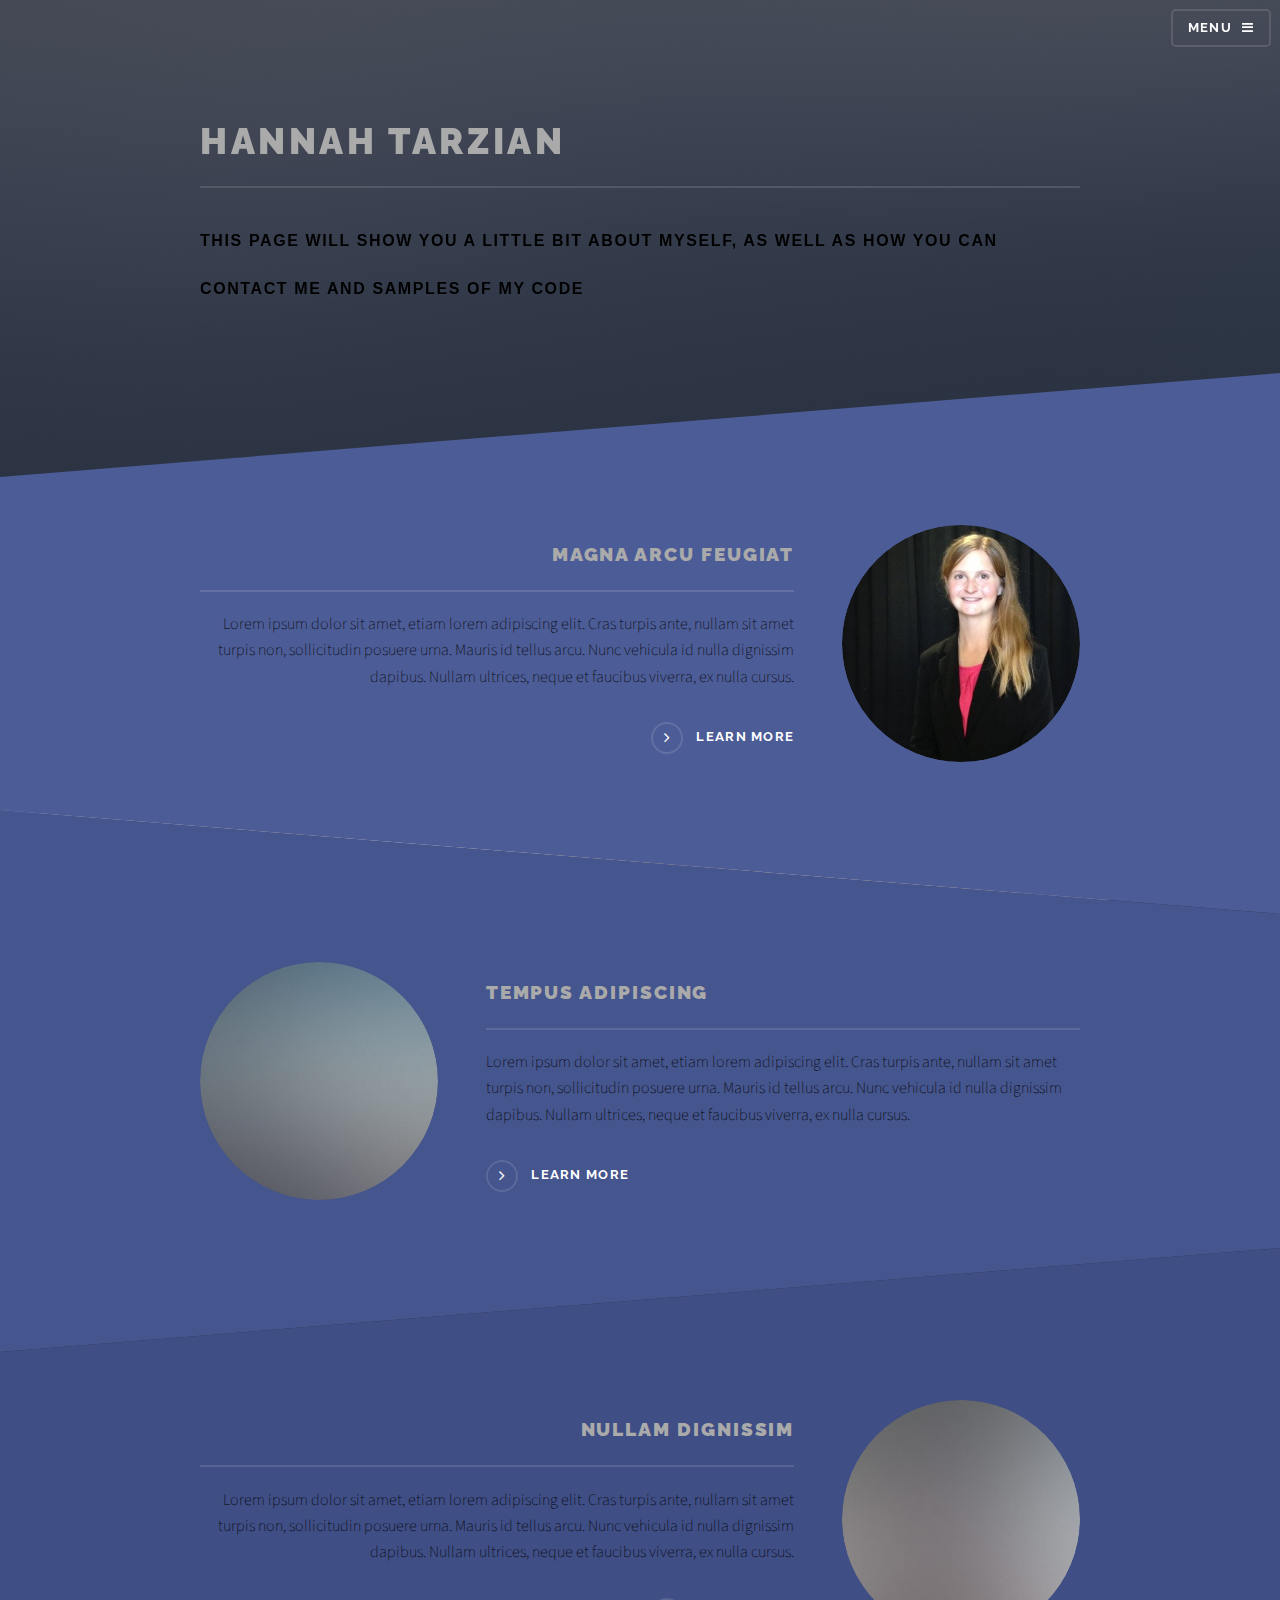
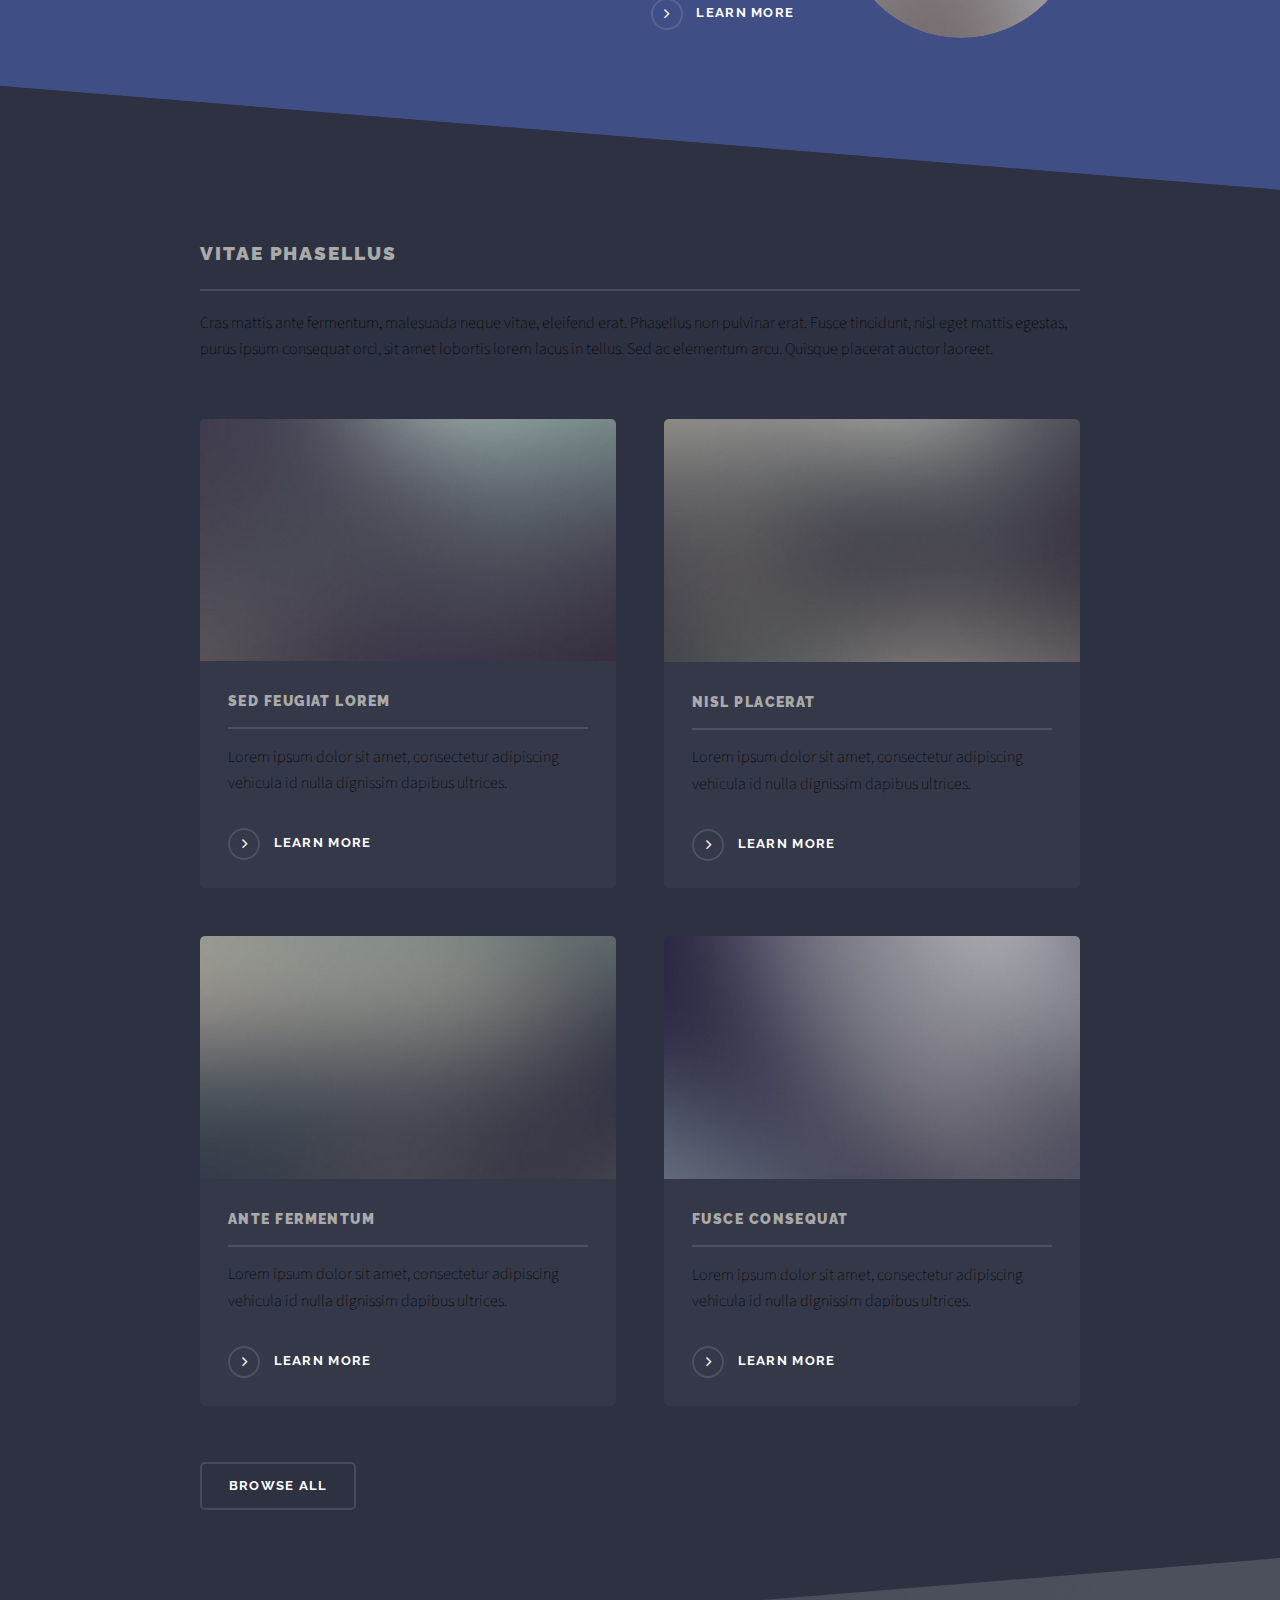
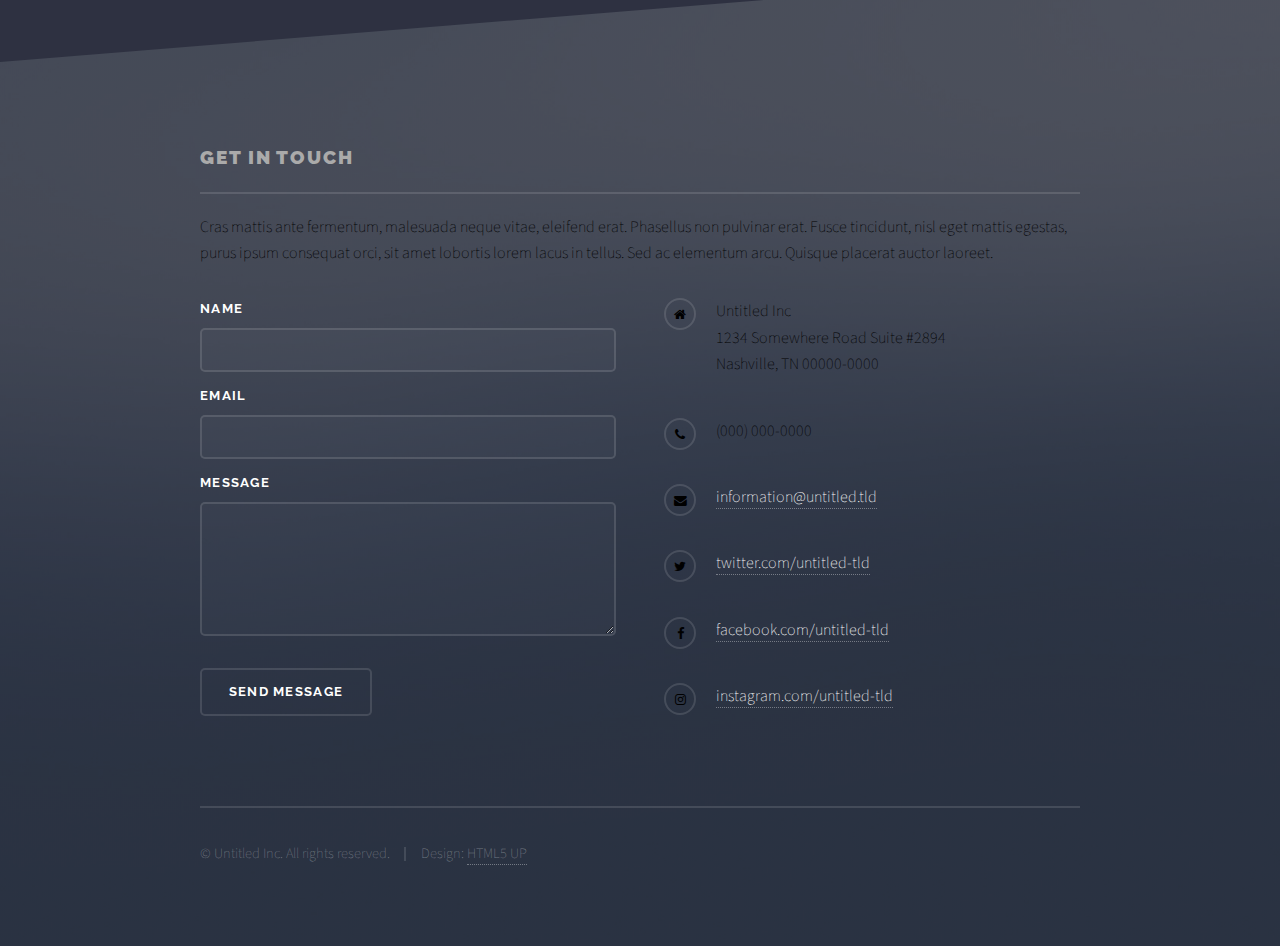
==== NEWLOOKATME/index.html @ 1cdf2405 "organized" ====
<!DOCTYPE HTML>
<!--
CS 1520 - Project 1
Hannah Tarzian
-->

<html>
	<head>
		<title>Hello and Welcome!</title>
		<meta charset="utf-8" />
		<meta name="viewport" content="width=device-width, initial-scale=1" />
		<!--[if lte IE 8]><script src="assets/js/ie/html5shiv.js"></script><![endif]-->
		<link rel="stylesheet" href="assets/css/main.css" />
		<!--[if lte IE 9]><link rel="stylesheet" href="assets/css/ie9.css" /><![endif]-->
		<!--[if lte IE 8]><link rel="stylesheet" href="assets/css/ie8.css" /><![endif]-->
	</head>
	<body>

		<!-- Page Wrapper -->
			<div id="page-wrapper">

				<!-- Header -->
					<header id="header" class="alt">
						<h1><a href="index.html">Hannah Tarzian</a></h1>
						<nav>
							<a href="#menu">Menu</a>
						</nav>
					</header>

				<!-- Menu -->
					<nav id="menu">
						<div class="inner">
							<h2>Menu</h2>
							<ul class="links">
								<li><a href="index.html">Home</a></li>
								<li><a href="generic.html">About Me</a></li>
								<li><a href="elements.html">Connect With Me</a></li>
								<li><a href="cats.html">My Cats!!!</a></li>
							</ul>
							<a href="#" class="close">Close</a>
						</div>
					</nav>

				<!-- Banner -->
					<section id="banner">
						<div class="inner">
							<h2>Hannah Tarzian</h2>
							<p>This page will show you a little bit about myself, as well as how you can contact me and samples of my code</a></p>
						</div>
					</section>

				<!-- Wrapper -->
					<section id="wrapper">

						<!-- One -->
							<section id="one" class="wrapper spotlight style1">
								<div class="inner">
									<a href="#" class="image"><img src="images/me.jpg" alt="" /></a>
									<div class="content">
										<h2 class="major">Magna arcu feugiat</h2>
										<p>Lorem ipsum dolor sit amet, etiam lorem adipiscing elit. Cras turpis ante, nullam sit amet turpis non, sollicitudin posuere urna. Mauris id tellus arcu. Nunc vehicula id nulla dignissim dapibus. Nullam ultrices, neque et faucibus viverra, ex nulla cursus.</p>
										<a href="#" class="special">Learn more</a>
									</div>
								</div>
							</section>

						<!-- Two -->
							<section id="two" class="wrapper alt spotlight style2">
								<div class="inner">
									<a href="#" class="image"><img src="images/pic02.jpg" alt="" /></a>
									<div class="content">
										<h2 class="major">Tempus adipiscing</h2>
										<p>Lorem ipsum dolor sit amet, etiam lorem adipiscing elit. Cras turpis ante, nullam sit amet turpis non, sollicitudin posuere urna. Mauris id tellus arcu. Nunc vehicula id nulla dignissim dapibus. Nullam ultrices, neque et faucibus viverra, ex nulla cursus.</p>
										<a href="#" class="special">Learn more</a>
									</div>
								</div>
							</section>

						<!-- Three -->
							<section id="three" class="wrapper spotlight style3">
								<div class="inner">
									<a href="#" class="image"><img src="images/pic03.jpg" alt="" /></a>
									<div class="content">
										<h2 class="major">Nullam dignissim</h2>
										<p>Lorem ipsum dolor sit amet, etiam lorem adipiscing elit. Cras turpis ante, nullam sit amet turpis non, sollicitudin posuere urna. Mauris id tellus arcu. Nunc vehicula id nulla dignissim dapibus. Nullam ultrices, neque et faucibus viverra, ex nulla cursus.</p>
										<a href="#" class="special">Learn more</a>
									</div>
								</div>
							</section>

						<!-- Four -->
							<section id="four" class="wrapper alt style1">
								<div class="inner">
									<h2 class="major">Vitae phasellus</h2>
									<p>Cras mattis ante fermentum, malesuada neque vitae, eleifend erat. Phasellus non pulvinar erat. Fusce tincidunt, nisl eget mattis egestas, purus ipsum consequat orci, sit amet lobortis lorem lacus in tellus. Sed ac elementum arcu. Quisque placerat auctor laoreet.</p>
									<section class="features">
										<article>
											<a href="#" class="image"><img src="images/pic04.jpg" alt="" /></a>
											<h3 class="major">Sed feugiat lorem</h3>
											<p>Lorem ipsum dolor sit amet, consectetur adipiscing vehicula id nulla dignissim dapibus ultrices.</p>
											<a href="#" class="special">Learn more</a>
										</article>
										<article>
											<a href="#" class="image"><img src="images/pic05.jpg" alt="" /></a>
											<h3 class="major">Nisl placerat</h3>
											<p>Lorem ipsum dolor sit amet, consectetur adipiscing vehicula id nulla dignissim dapibus ultrices.</p>
											<a href="#" class="special">Learn more</a>
										</article>
										<article>
											<a href="#" class="image"><img src="images/pic06.jpg" alt="" /></a>
											<h3 class="major">Ante fermentum</h3>
											<p>Lorem ipsum dolor sit amet, consectetur adipiscing vehicula id nulla dignissim dapibus ultrices.</p>
											<a href="#" class="special">Learn more</a>
										</article>
										<article>
											<a href="#" class="image"><img src="images/pic07.jpg" alt="" /></a>
											<h3 class="major">Fusce consequat</h3>
											<p>Lorem ipsum dolor sit amet, consectetur adipiscing vehicula id nulla dignissim dapibus ultrices.</p>
											<a href="#" class="special">Learn more</a>
										</article>
									</section>
									<ul class="actions">
										<li><a href="#" class="button">Browse All</a></li>
									</ul>
								</div>
							</section>

					</section>

				<!-- Footer -->
					<section id="footer">
						<div class="inner">
							<h2 class="major">Get in touch</h2>
							<p>Cras mattis ante fermentum, malesuada neque vitae, eleifend erat. Phasellus non pulvinar erat. Fusce tincidunt, nisl eget mattis egestas, purus ipsum consequat orci, sit amet lobortis lorem lacus in tellus. Sed ac elementum arcu. Quisque placerat auctor laoreet.</p>
							<form method="post" action="#">
								<div class="field">
									<label for="name">Name</label>
									<input type="text" name="name" id="name" />
								</div>
								<div class="field">
									<label for="email">Email</label>
									<input type="email" name="email" id="email" />
								</div>
								<div class="field">
									<label for="message">Message</label>
									<textarea name="message" id="message" rows="4"></textarea>
								</div>
								<ul class="actions">
									<li><input type="submit" value="Send Message" /></li>
								</ul>
							</form>
							<ul class="contact">
								<li class="fa-home">
									Untitled Inc<br />
									1234 Somewhere Road Suite #2894<br />
									Nashville, TN 00000-0000
								</li>
								<li class="fa-phone">(000) 000-0000</li>
								<li class="fa-envelope"><a href="#">information@untitled.tld</a></li>
								<li class="fa-twitter"><a href="#">twitter.com/untitled-tld</a></li>
								<li class="fa-facebook"><a href="#">facebook.com/untitled-tld</a></li>
								<li class="fa-instagram"><a href="#">instagram.com/untitled-tld</a></li>
							</ul>
							<ul class="copyright">
								<li>&copy; Untitled Inc. All rights reserved.</li><li>Design: <a href="http://html5up.net">HTML5 UP</a></li>
							</ul>
						</div>
					</section>

			</div>

		<!-- Scripts -->
			<script src="assets/js/skel.min.js"></script>
			<script src="assets/js/jquery.min.js"></script>
			<script src="assets/js/jquery.scrollex.min.js"></script>
			<script src="assets/js/util.js"></script>
			<!--[if lte IE 8]><script src="assets/js/ie/respond.min.js"></script><![endif]-->
			<script src="assets/js/main.js"></script>

	</body>
</html>
---- NEWLOOKATME/assets/css/main.css ----
@import url(font-awesome.min.css);
@import url("https://fonts.googleapis.com/css?family=Raleway:200,700|Source+Sans+Pro:300,600,300italic,600italic");

/*
CS 1520 - Project 1
Hannah Tarzian
*/

	html, body, div, span, applet, object, iframe, h1, h2, h3, h4, h5, h6, p, blockquote, pre, a, abbr, acronym, address, big, cite, code, del, dfn, em, img, ins, kbd, q, s, samp, small, strike, strong, sub, sup, tt, var, b, u, i, center, dl, dt, dd, ol, ul, li, fieldset, form, label, legend, table, caption, tbody, tfoot, thead, tr, th, td, article, aside, canvas, details, embed, figure, figcaption, footer, header, hgroup, menu, nav, output, ruby, section, summary, time, mark, audio, video {
		margin: 0;
		padding: 0;
		border: 0;
		font-size: 100%;
		font: inherit;
		vertical-align: baseline;
	}

	article, aside, details, figcaption, figure, footer, header, hgroup, menu, nav, section {
		display: block;
	}

	body {
		line-height: 1;
	}

	ol, ul {
		list-style: none;
	}

	blockquote, q {
		quotes: none;
	}

	blockquote:before, blockquote:after, q:before, q:after {
		content: '';
		content: none;
	}

	table {
		border-collapse: collapse;
		border-spacing: 0;
	}

	body {
		-webkit-text-size-adjust: none;
	}

/* Box Model */

	*, *:before, *:after {
		-moz-box-sizing: border-box;
		-webkit-box-sizing: border-box;
		box-sizing: border-box;
	}

/* Grid */

	.row {
		border-bottom: solid 1px transparent;
		-moz-box-sizing: border-box;
		-webkit-box-sizing: border-box;
		box-sizing: border-box;
	}

	.row > * {
		float: left;
		-moz-box-sizing: border-box;
		-webkit-box-sizing: border-box;
		box-sizing: border-box;
	}

	.row:after, .row:before {
		content: '';
		display: block;
		clear: both;
		height: 0;
	}

	.row.uniform > * > :first-child {
		margin-top: 0;
	}

	.row.uniform > * > :last-child {
		margin-bottom: 0;
	}

	.row.\30 \25 > * {
		padding: 0 0 0 0em;
	}

	.row.\30 \25 {
		margin: 0 0 -1px 0em;
	}

	.row.uniform.\30 \25 > * {
		padding: 0em 0 0 0em;
	}

	.row.uniform.\30 \25 {
		margin: 0em 0 -1px 0em;
	}

	.row > * {
		padding: 0 0 0 1.75em;
	}

	.row {
		margin: 0 0 -1px -1.75em;
	}

	.row.uniform > * {
		padding: 1.75em 0 0 1.75em;
	}

	.row.uniform {
		margin: -1.75em 0 -1px -1.75em;
	}

	.row.\32 00\25 > * {
		padding: 0 0 0 3.5em;
	}

	.row.\32 00\25 {
		margin: 0 0 -1px -3.5em;
	}

	.row.uniform.\32 00\25 > * {
		padding: 3.5em 0 0 3.5em;
	}

	.row.uniform.\32 00\25 {
		margin: -3.5em 0 -1px -3.5em;
	}

	.row.\31 50\25 > * {
		padding: 0 0 0 2.625em;
	}

	.row.\31 50\25 {
		margin: 0 0 -1px -2.625em;
	}

	.row.uniform.\31 50\25 > * {
		padding: 2.625em 0 0 2.625em;
	}

	.row.uniform.\31 50\25 {
		margin: -2.625em 0 -1px -2.625em;
	}

	.row.\35 0\25 > * {
		padding: 0 0 0 0.875em;
	}

	.row.\35 0\25 {
		margin: 0 0 -1px -0.875em;
	}

	.row.uniform.\35 0\25 > * {
		padding: 0.875em 0 0 0.875em;
	}

	.row.uniform.\35 0\25 {
		margin: -0.875em 0 -1px -0.875em;
	}

	.row.\32 5\25 > * {
		padding: 0 0 0 0.4375em;
	}

	.row.\32 5\25 {
		margin: 0 0 -1px -0.4375em;
	}

	.row.uniform.\32 5\25 > * {
		padding: 0.4375em 0 0 0.4375em;
	}

	.row.uniform.\32 5\25 {
		margin: -0.4375em 0 -1px -0.4375em;
	}

	.\31 2u, .\31 2u\24 {
		width: 100%;
		clear: none;
		margin-left: 0;
	}

	.\31 1u, .\31 1u\24 {
		width: 91.6666666667%;
		clear: none;
		margin-left: 0;
	}

	.\31 0u, .\31 0u\24 {
		width: 83.3333333333%;
		clear: none;
		margin-left: 0;
	}

	.\39 u, .\39 u\24 {
		width: 75%;
		clear: none;
		margin-left: 0;
	}

	.\38 u, .\38 u\24 {
		width: 66.6666666667%;
		clear: none;
		margin-left: 0;
	}

	.\37 u, .\37 u\24 {
		width: 58.3333333333%;
		clear: none;
		margin-left: 0;
	}

	.\36 u, .\36 u\24 {
		width: 50%;
		clear: none;
		margin-left: 0;
	}

	.\35 u, .\35 u\24 {
		width: 41.6666666667%;
		clear: none;
		margin-left: 0;
	}

	.\34 u, .\34 u\24 {
		width: 33.3333333333%;
		clear: none;
		margin-left: 0;
	}

	.\33 u, .\33 u\24 {
		width: 25%;
		clear: none;
		margin-left: 0;
	}

	.\32 u, .\32 u\24 {
		width: 16.6666666667%;
		clear: none;
		margin-left: 0;
	}

	.\31 u, .\31 u\24 {
		width: 8.3333333333%;
		clear: none;
		margin-left: 0;
	}

	.\31 2u\24 + *,
	.\31 1u\24 + *,
	.\31 0u\24 + *,
	.\39 u\24 + *,
	.\38 u\24 + *,
	.\37 u\24 + *,
	.\36 u\24 + *,
	.\35 u\24 + *,
	.\34 u\24 + *,
	.\33 u\24 + *,
	.\32 u\24 + *,
	.\31 u\24 + * {
		clear: left;
	}

	.\-11u {
		margin-left: 91.66667%;
	}

	.\-10u {
		margin-left: 83.33333%;
	}

	.\-9u {
		margin-left: 75%;
	}

	.\-8u {
		margin-left: 66.66667%;
	}

	.\-7u {
		margin-left: 58.33333%;
	}

	.\-6u {
		margin-left: 50%;
	}

	.\-5u {
		margin-left: 41.66667%;
	}

	.\-4u {
		margin-left: 33.33333%;
	}

	.\-3u {
		margin-left: 25%;
	}

	.\-2u {
		margin-left: 16.66667%;
	}

	.\-1u {
		margin-left: 8.33333%;
	}

	@media screen and (max-width: 1680px) {

		.row > * {
			padding: 0 0 0 1.75em;
		}

		.row {
			margin: 0 0 -1px -1.75em;
		}

		.row.uniform > * {
			padding: 1.75em 0 0 1.75em;
		}

		.row.uniform {
			margin: -1.75em 0 -1px -1.75em;
		}

		.row.\32 00\25 > * {
			padding: 0 0 0 3.5em;
		}

		.row.\32 00\25 {
			margin: 0 0 -1px -3.5em;
		}

		.row.uniform.\32 00\25 > * {
			padding: 3.5em 0 0 3.5em;
		}

		.row.uniform.\32 00\25 {
			margin: -3.5em 0 -1px -3.5em;
		}

		.row.\31 50\25 > * {
			padding: 0 0 0 2.625em;
		}

		.row.\31 50\25 {
			margin: 0 0 -1px -2.625em;
		}

		.row.uniform.\31 50\25 > * {
			padding: 2.625em 0 0 2.625em;
		}

		.row.uniform.\31 50\25 {
			margin: -2.625em 0 -1px -2.625em;
		}

		.row.\35 0\25 > * {
			padding: 0 0 0 0.875em;
		}

		.row.\35 0\25 {
			margin: 0 0 -1px -0.875em;
		}

		.row.uniform.\35 0\25 > * {
			padding: 0.875em 0 0 0.875em;
		}

		.row.uniform.\35 0\25 {
			margin: -0.875em 0 -1px -0.875em;
		}

		.row.\32 5\25 > * {
			padding: 0 0 0 0.4375em;
		}

		.row.\32 5\25 {
			margin: 0 0 -1px -0.4375em;
		}

		.row.uniform.\32 5\25 > * {
			padding: 0.4375em 0 0 0.4375em;
		}

		.row.uniform.\32 5\25 {
			margin: -0.4375em 0 -1px -0.4375em;
		}

		.\31 2u\28xlarge\29, .\31 2u\24\28xlarge\29 {
			width: 100%;
			clear: none;
			margin-left: 0;
		}

		.\31 1u\28xlarge\29, .\31 1u\24\28xlarge\29 {
			width: 91.6666666667%;
			clear: none;
			margin-left: 0;
		}

		.\31 0u\28xlarge\29, .\31 0u\24\28xlarge\29 {
			width: 83.3333333333%;
			clear: none;
			margin-left: 0;
		}

		.\39 u\28xlarge\29, .\39 u\24\28xlarge\29 {
			width: 75%;
			clear: none;
			margin-left: 0;
		}

		.\38 u\28xlarge\29, .\38 u\24\28xlarge\29 {
			width: 66.6666666667%;
			clear: none;
			margin-left: 0;
		}

		.\37 u\28xlarge\29, .\37 u\24\28xlarge\29 {
			width: 58.3333333333%;
			clear: none;
			margin-left: 0;
		}

		.\36 u\28xlarge\29, .\36 u\24\28xlarge\29 {
			width: 50%;
			clear: none;
			margin-left: 0;
		}

		.\35 u\28xlarge\29, .\35 u\24\28xlarge\29 {
			width: 41.6666666667%;
			clear: none;
			margin-left: 0;
		}

		.\34 u\28xlarge\29, .\34 u\24\28xlarge\29 {
			width: 33.3333333333%;
			clear: none;
			margin-left: 0;
		}

		.\33 u\28xlarge\29, .\33 u\24\28xlarge\29 {
			width: 25%;
			clear: none;
			margin-left: 0;
		}

		.\32 u\28xlarge\29, .\32 u\24\28xlarge\29 {
			width: 16.6666666667%;
			clear: none;
			margin-left: 0;
		}

		.\31 u\28xlarge\29, .\31 u\24\28xlarge\29 {
			width: 8.3333333333%;
			clear: none;
			margin-left: 0;
		}

		.\31 2u\24\28xlarge\29 + *,
		.\31 1u\24\28xlarge\29 + *,
		.\31 0u\24\28xlarge\29 + *,
		.\39 u\24\28xlarge\29 + *,
		.\38 u\24\28xlarge\29 + *,
		.\37 u\24\28xlarge\29 + *,
		.\36 u\24\28xlarge\29 + *,
		.\35 u\24\28xlarge\29 + *,
		.\34 u\24\28xlarge\29 + *,
		.\33 u\24\28xlarge\29 + *,
		.\32 u\24\28xlarge\29 + *,
		.\31 u\24\28xlarge\29 + * {
			clear: left;
		}

		.\-11u\28xlarge\29 {
			margin-left: 91.66667%;
		}

		.\-10u\28xlarge\29 {
			margin-left: 83.33333%;
		}

		.\-9u\28xlarge\29 {
			margin-left: 75%;
		}

		.\-8u\28xlarge\29 {
			margin-left: 66.66667%;
		}

		.\-7u\28xlarge\29 {
			margin-left: 58.33333%;
		}

		.\-6u\28xlarge\29 {
			margin-left: 50%;
		}

		.\-5u\28xlarge\29 {
			margin-left: 41.66667%;
		}

		.\-4u\28xlarge\29 {
			margin-left: 33.33333%;
		}

		.\-3u\28xlarge\29 {
			margin-left: 25%;
		}

		.\-2u\28xlarge\29 {
			margin-left: 16.66667%;
		}

		.\-1u\28xlarge\29 {
			margin-left: 8.33333%;
		}

	}

	@media screen and (max-width: 1280px) {

		.row > * {
			padding: 0 0 0 1.75em;
		}

		.row {
			margin: 0 0 -1px -1.75em;
		}

		.row.uniform > * {
			padding: 1.75em 0 0 1.75em;
		}

		.row.uniform {
			margin: -1.75em 0 -1px -1.75em;
		}

		.row.\32 00\25 > * {
			padding: 0 0 0 3.5em;
		}

		.row.\32 00\25 {
			margin: 0 0 -1px -3.5em;
		}

		.row.uniform.\32 00\25 > * {
			padding: 3.5em 0 0 3.5em;
		}

		.row.uniform.\32 00\25 {
			margin: -3.5em 0 -1px -3.5em;
		}

		.row.\31 50\25 > * {
			padding: 0 0 0 2.625em;
		}

		.row.\31 50\25 {
			margin: 0 0 -1px -2.625em;
		}

		.row.uniform.\31 50\25 > * {
			padding: 2.625em 0 0 2.625em;
		}

		.row.uniform.\31 50\25 {
			margin: -2.625em 0 -1px -2.625em;
		}

		.row.\35 0\25 > * {
			padding: 0 0 0 0.875em;
		}

		.row.\35 0\25 {
			margin: 0 0 -1px -0.875em;
		}

		.row.uniform.\35 0\25 > * {
			padding: 0.875em 0 0 0.875em;
		}

		.row.uniform.\35 0\25 {
			margin: -0.875em 0 -1px -0.875em;
		}

		.row.\32 5\25 > * {
			padding: 0 0 0 0.4375em;
		}

		.row.\32 5\25 {
			margin: 0 0 -1px -0.4375em;
		}

		.row.uniform.\32 5\25 > * {
			padding: 0.4375em 0 0 0.4375em;
		}

		.row.uniform.\32 5\25 {
			margin: -0.4375em 0 -1px -0.4375em;
		}

		.\31 2u\28large\29, .\31 2u\24\28large\29 {
			width: 100%;
			clear: none;
			margin-left: 0;
		}

		.\31 1u\28large\29, .\31 1u\24\28large\29 {
			width: 91.6666666667%;
			clear: none;
			margin-left: 0;
		}

		.\31 0u\28large\29, .\31 0u\24\28large\29 {
			width: 83.3333333333%;
			clear: none;
			margin-left: 0;
		}

		.\39 u\28large\29, .\39 u\24\28large\29 {
			width: 75%;
			clear: none;
			margin-left: 0;
		}

		.\38 u\28large\29, .\38 u\24\28large\29 {
			width: 66.6666666667%;
			clear: none;
			margin-left: 0;
		}

		.\37 u\28large\29, .\37 u\24\28large\29 {
			width: 58.3333333333%;
			clear: none;
			margin-left: 0;
		}

		.\36 u\28large\29, .\36 u\24\28large\29 {
			width: 50%;
			clear: none;
			margin-left: 0;
		}

		.\35 u\28large\29, .\35 u\24\28large\29 {
			width: 41.6666666667%;
			clear: none;
			margin-left: 0;
		}

		.\34 u\28large\29, .\34 u\24\28large\29 {
			width: 33.3333333333%;
			clear: none;
			margin-left: 0;
		}

		.\33 u\28large\29, .\33 u\24\28large\29 {
			width: 25%;
			clear: none;
			margin-left: 0;
		}

		.\32 u\28large\29, .\32 u\24\28large\29 {
			width: 16.6666666667%;
			clear: none;
			margin-left: 0;
		}

		.\31 u\28large\29, .\31 u\24\28large\29 {
			width: 8.3333333333%;
			clear: none;
			margin-left: 0;
		}

		.\31 2u\24\28large\29 + *,
		.\31 1u\24\28large\29 + *,
		.\31 0u\24\28large\29 + *,
		.\39 u\24\28large\29 + *,
		.\38 u\24\28large\29 + *,
		.\37 u\24\28large\29 + *,
		.\36 u\24\28large\29 + *,
		.\35 u\24\28large\29 + *,
		.\34 u\24\28large\29 + *,
		.\33 u\24\28large\29 + *,
		.\32 u\24\28large\29 + *,
		.\31 u\24\28large\29 + * {
			clear: left;
		}

		.\-11u\28large\29 {
			margin-left: 91.66667%;
		}

		.\-10u\28large\29 {
			margin-left: 83.33333%;
		}

		.\-9u\28large\29 {
			margin-left: 75%;
		}

		.\-8u\28large\29 {
			margin-left: 66.66667%;
		}

		.\-7u\28large\29 {
			margin-left: 58.33333%;
		}

		.\-6u\28large\29 {
			margin-left: 50%;
		}

		.\-5u\28large\29 {
			margin-left: 41.66667%;
		}

		.\-4u\28large\29 {
			margin-left: 33.33333%;
		}

		.\-3u\28large\29 {
			margin-left: 25%;
		}

		.\-2u\28large\29 {
			margin-left: 16.66667%;
		}

		.\-1u\28large\29 {
			margin-left: 8.33333%;
		}

	}

	@media screen and (max-width: 980px) {

		.row > * {
			padding: 0 0 0 1.75em;
		}

		.row {
			margin: 0 0 -1px -1.75em;
		}

		.row.uniform > * {
			padding: 1.75em 0 0 1.75em;
		}

		.row.uniform {
			margin: -1.75em 0 -1px -1.75em;
		}

		.row.\32 00\25 > * {
			padding: 0 0 0 3.5em;
		}

		.row.\32 00\25 {
			margin: 0 0 -1px -3.5em;
		}

		.row.uniform.\32 00\25 > * {
			padding: 3.5em 0 0 3.5em;
		}

		.row.uniform.\32 00\25 {
			margin: -3.5em 0 -1px -3.5em;
		}

		.row.\31 50\25 > * {
			padding: 0 0 0 2.625em;
		}

		.row.\31 50\25 {
			margin: 0 0 -1px -2.625em;
		}

		.row.uniform.\31 50\25 > * {
			padding: 2.625em 0 0 2.625em;
		}

		.row.uniform.\31 50\25 {
			margin: -2.625em 0 -1px -2.625em;
		}

		.row.\35 0\25 > * {
			padding: 0 0 0 0.875em;
		}

		.row.\35 0\25 {
			margin: 0 0 -1px -0.875em;
		}

		.row.uniform.\35 0\25 > * {
			padding: 0.875em 0 0 0.875em;
		}

		.row.uniform.\35 0\25 {
			margin: -0.875em 0 -1px -0.875em;
		}

		.row.\32 5\25 > * {
			padding: 0 0 0 0.4375em;
		}

		.row.\32 5\25 {
			margin: 0 0 -1px -0.4375em;
		}

		.row.uniform.\32 5\25 > * {
			padding: 0.4375em 0 0 0.4375em;
		}

		.row.uniform.\32 5\25 {
			margin: -0.4375em 0 -1px -0.4375em;
		}

		.\31 2u\28medium\29, .\31 2u\24\28medium\29 {
			width: 100%;
			clear: none;
			margin-left: 0;
		}

		.\31 1u\28medium\29, .\31 1u\24\28medium\29 {
			width: 91.6666666667%;
			clear: none;
			margin-left: 0;
		}

		.\31 0u\28medium\29, .\31 0u\24\28medium\29 {
			width: 83.3333333333%;
			clear: none;
			margin-left: 0;
		}

		.\39 u\28medium\29, .\39 u\24\28medium\29 {
			width: 75%;
			clear: none;
			margin-left: 0;
		}

		.\38 u\28medium\29, .\38 u\24\28medium\29 {
			width: 66.6666666667%;
			clear: none;
			margin-left: 0;
		}

		.\37 u\28medium\29, .\37 u\24\28medium\29 {
			width: 58.3333333333%;
			clear: none;
			margin-left: 0;
		}

		.\36 u\28medium\29, .\36 u\24\28medium\29 {
			width: 50%;
			clear: none;
			margin-left: 0;
		}

		.\35 u\28medium\29, .\35 u\24\28medium\29 {
			width: 41.6666666667%;
			clear: none;
			margin-left: 0;
		}

		.\34 u\28medium\29, .\34 u\24\28medium\29 {
			width: 33.3333333333%;
			clear: none;
			margin-left: 0;
		}

		.\33 u\28medium\29, .\33 u\24\28medium\29 {
			width: 25%;
			clear: none;
			margin-left: 0;
		}

		.\32 u\28medium\29, .\32 u\24\28medium\29 {
			width: 16.6666666667%;
			clear: none;
			margin-left: 0;
		}

		.\31 u\28medium\29, .\31 u\24\28medium\29 {
			width: 8.3333333333%;
			clear: none;
			margin-left: 0;
		}

		.\31 2u\24\28medium\29 + *,
		.\31 1u\24\28medium\29 + *,
		.\31 0u\24\28medium\29 + *,
		.\39 u\24\28medium\29 + *,
		.\38 u\24\28medium\29 + *,
		.\37 u\24\28medium\29 + *,
		.\36 u\24\28medium\29 + *,
		.\35 u\24\28medium\29 + *,
		.\34 u\24\28medium\29 + *,
		.\33 u\24\28medium\29 + *,
		.\32 u\24\28medium\29 + *,
		.\31 u\24\28medium\29 + * {
			clear: left;
		}

		.\-11u\28medium\29 {
			margin-left: 91.66667%;
		}

		.\-10u\28medium\29 {
			margin-left: 83.33333%;
		}

		.\-9u\28medium\29 {
			margin-left: 75%;
		}

		.\-8u\28medium\29 {
			margin-left: 66.66667%;
		}

		.\-7u\28medium\29 {
			margin-left: 58.33333%;
		}

		.\-6u\28medium\29 {
			margin-left: 50%;
		}

		.\-5u\28medium\29 {
			margin-left: 41.66667%;
		}

		.\-4u\28medium\29 {
			margin-left: 33.33333%;
		}

		.\-3u\28medium\29 {
			margin-left: 25%;
		}

		.\-2u\28medium\29 {
			margin-left: 16.66667%;
		}

		.\-1u\28medium\29 {
			margin-left: 8.33333%;
		}

	}

	@media screen and (max-width: 736px) {

		.row > * {
			padding: 0 0 0 1.25em;
		}

		.row {
			margin: 0 0 -1px -1.25em;
		}

		.row.uniform > * {
			padding: 1.25em 0 0 1.25em;
		}

		.row.uniform {
			margin: -1.25em 0 -1px -1.25em;
		}

		.row.\32 00\25 > * {
			padding: 0 0 0 2.5em;
		}

		.row.\32 00\25 {
			margin: 0 0 -1px -2.5em;
		}

		.row.uniform.\32 00\25 > * {
			padding: 2.5em 0 0 2.5em;
		}

		.row.uniform.\32 00\25 {
			margin: -2.5em 0 -1px -2.5em;
		}

		.row.\31 50\25 > * {
			padding: 0 0 0 1.875em;
		}

		.row.\31 50\25 {
			margin: 0 0 -1px -1.875em;
		}

		.row.uniform.\31 50\25 > * {
			padding: 1.875em 0 0 1.875em;
		}

		.row.uniform.\31 50\25 {
			margin: -1.875em 0 -1px -1.875em;
		}

		.row.\35 0\25 > * {
			padding: 0 0 0 0.625em;
		}

		.row.\35 0\25 {
			margin: 0 0 -1px -0.625em;
		}

		.row.uniform.\35 0\25 > * {
			padding: 0.625em 0 0 0.625em;
		}

		.row.uniform.\35 0\25 {
			margin: -0.625em 0 -1px -0.625em;
		}

		.row.\32 5\25 > * {
			padding: 0 0 0 0.3125em;
		}

		.row.\32 5\25 {
			margin: 0 0 -1px -0.3125em;
		}

		.row.uniform.\32 5\25 > * {
			padding: 0.3125em 0 0 0.3125em;
		}

		.row.uniform.\32 5\25 {
			margin: -0.3125em 0 -1px -0.3125em;
		}

		.\31 2u\28small\29, .\31 2u\24\28small\29 {
			width: 100%;
			clear: none;
			margin-left: 0;
		}

		.\31 1u\28small\29, .\31 1u\24\28small\29 {
			width: 91.6666666667%;
			clear: none;
			margin-left: 0;
		}

		.\31 0u\28small\29, .\31 0u\24\28small\29 {
			width: 83.3333333333%;
			clear: none;
			margin-left: 0;
		}

		.\39 u\28small\29, .\39 u\24\28small\29 {
			width: 75%;
			clear: none;
			margin-left: 0;
		}

		.\38 u\28small\29, .\38 u\24\28small\29 {
			width: 66.6666666667%;
			clear: none;
			margin-left: 0;
		}

		.\37 u\28small\29, .\37 u\24\28small\29 {
			width: 58.3333333333%;
			clear: none;
			margin-left: 0;
		}

		.\36 u\28small\29, .\36 u\24\28small\29 {
			width: 50%;
			clear: none;
			margin-left: 0;
		}

		.\35 u\28small\29, .\35 u\24\28small\29 {
			width: 41.6666666667%;
			clear: none;
			margin-left: 0;
		}

		.\34 u\28small\29, .\34 u\24\28small\29 {
			width: 33.3333333333%;
			clear: none;
			margin-left: 0;
		}

		.\33 u\28small\29, .\33 u\24\28small\29 {
			width: 25%;
			clear: none;
			margin-left: 0;
		}

		.\32 u\28small\29, .\32 u\24\28small\29 {
			width: 16.6666666667%;
			clear: none;
			margin-left: 0;
		}

		.\31 u\28small\29, .\31 u\24\28small\29 {
			width: 8.3333333333%;
			clear: none;
			margin-left: 0;
		}

		.\31 2u\24\28small\29 + *,
		.\31 1u\24\28small\29 + *,
		.\31 0u\24\28small\29 + *,
		.\39 u\24\28small\29 + *,
		.\38 u\24\28small\29 + *,
		.\37 u\24\28small\29 + *,
		.\36 u\24\28small\29 + *,
		.\35 u\24\28small\29 + *,
		.\34 u\24\28small\29 + *,
		.\33 u\24\28small\29 + *,
		.\32 u\24\28small\29 + *,
		.\31 u\24\28small\29 + * {
			clear: left;
		}

		.\-11u\28small\29 {
			margin-left: 91.66667%;
		}

		.\-10u\28small\29 {
			margin-left: 83.33333%;
		}

		.\-9u\28small\29 {
			margin-left: 75%;
		}

		.\-8u\28small\29 {
			margin-left: 66.66667%;
		}

		.\-7u\28small\29 {
			margin-left: 58.33333%;
		}

		.\-6u\28small\29 {
			margin-left: 50%;
		}

		.\-5u\28small\29 {
			margin-left: 41.66667%;
		}

		.\-4u\28small\29 {
			margin-left: 33.33333%;
		}

		.\-3u\28small\29 {
			margin-left: 25%;
		}

		.\-2u\28small\29 {
			margin-left: 16.66667%;
		}

		.\-1u\28small\29 {
			margin-left: 8.33333%;
		}

	}

	@media screen and (max-width: 640px) {

		.row > * {
			padding: 0 0 0 1.25em;
		}

		.row {
			margin: 0 0 -1px -1.25em;
		}

		.row.uniform > * {
			padding: 1.25em 0 0 1.25em;
		}

		.row.uniform {
			margin: -1.25em 0 -1px -1.25em;
		}

		.row.\32 00\25 > * {
			padding: 0 0 0 2.5em;
		}

		.row.\32 00\25 {
			margin: 0 0 -1px -2.5em;
		}

		.row.uniform.\32 00\25 > * {
			padding: 2.5em 0 0 2.5em;
		}

		.row.uniform.\32 00\25 {
			margin: -2.5em 0 -1px -2.5em;
		}

		.row.\31 50\25 > * {
			padding: 0 0 0 1.875em;
		}

		.row.\31 50\25 {
			margin: 0 0 -1px -1.875em;
		}

		.row.uniform.\31 50\25 > * {
			padding: 1.875em 0 0 1.875em;
		}

		.row.uniform.\31 50\25 {
			margin: -1.875em 0 -1px -1.875em;
		}

		.row.\35 0\25 > * {
			padding: 0 0 0 0.625em;
		}

		.row.\35 0\25 {
			margin: 0 0 -1px -0.625em;
		}

		.row.uniform.\35 0\25 > * {
			padding: 0.625em 0 0 0.625em;
		}

		.row.uniform.\35 0\25 {
			margin: -0.625em 0 -1px -0.625em;
		}

		.row.\32 5\25 > * {
			padding: 0 0 0 0.3125em;
		}

		.row.\32 5\25 {
			margin: 0 0 -1px -0.3125em;
		}

		.row.uniform.\32 5\25 > * {
			padding: 0.3125em 0 0 0.3125em;
		}

		.row.uniform.\32 5\25 {
			margin: -0.3125em 0 -1px -0.3125em;
		}

		.\31 2u\28xsmall\29, .\31 2u\24\28xsmall\29 {
			width: 100%;
			clear: none;
			margin-left: 0;
		}

		.\31 1u\28xsmall\29, .\31 1u\24\28xsmall\29 {
			width: 91.6666666667%;
			clear: none;
			margin-left: 0;
		}

		.\31 0u\28xsmall\29, .\31 0u\24\28xsmall\29 {
			width: 83.3333333333%;
			clear: none;
			margin-left: 0;
		}

		.\39 u\28xsmall\29, .\39 u\24\28xsmall\29 {
			width: 75%;
			clear: none;
			margin-left: 0;
		}

		.\38 u\28xsmall\29, .\38 u\24\28xsmall\29 {
			width: 66.6666666667%;
			clear: none;
			margin-left: 0;
		}

		.\37 u\28xsmall\29, .\37 u\24\28xsmall\29 {
			width: 58.3333333333%;
			clear: none;
			margin-left: 0;
		}

		.\36 u\28xsmall\29, .\36 u\24\28xsmall\29 {
			width: 50%;
			clear: none;
			margin-left: 0;
		}

		.\35 u\28xsmall\29, .\35 u\24\28xsmall\29 {
			width: 41.6666666667%;
			clear: none;
			margin-left: 0;
		}

		.\34 u\28xsmall\29, .\34 u\24\28xsmall\29 {
			width: 33.3333333333%;
			clear: none;
			margin-left: 0;
		}

		.\33 u\28xsmall\29, .\33 u\24\28xsmall\29 {
			width: 25%;
			clear: none;
			margin-left: 0;
		}

		.\32 u\28xsmall\29, .\32 u\24\28xsmall\29 {
			width: 16.6666666667%;
			clear: none;
			margin-left: 0;
		}

		.\31 u\28xsmall\29, .\31 u\24\28xsmall\29 {
			width: 8.3333333333%;
			clear: none;
			margin-left: 0;
		}

		.\31 2u\24\28xsmall\29 + *,
		.\31 1u\24\28xsmall\29 + *,
		.\31 0u\24\28xsmall\29 + *,
		.\39 u\24\28xsmall\29 + *,
		.\38 u\24\28xsmall\29 + *,
		.\37 u\24\28xsmall\29 + *,
		.\36 u\24\28xsmall\29 + *,
		.\35 u\24\28xsmall\29 + *,
		.\34 u\24\28xsmall\29 + *,
		.\33 u\24\28xsmall\29 + *,
		.\32 u\24\28xsmall\29 + *,
		.\31 u\24\28xsmall\29 + * {
			clear: left;
		}

		.\-11u\28xsmall\29 {
			margin-left: 91.66667%;
		}

		.\-10u\28xsmall\29 {
			margin-left: 83.33333%;
		}

		.\-9u\28xsmall\29 {
			margin-left: 75%;
		}

		.\-8u\28xsmall\29 {
			margin-left: 66.66667%;
		}

		.\-7u\28xsmall\29 {
			margin-left: 58.33333%;
		}

		.\-6u\28xsmall\29 {
			margin-left: 50%;
		}

		.\-5u\28xsmall\29 {
			margin-left: 41.66667%;
		}

		.\-4u\28xsmall\29 {
			margin-left: 33.33333%;
		}

		.\-3u\28xsmall\29 {
			margin-left: 25%;
		}

		.\-2u\28xsmall\29 {
			margin-left: 16.66667%;
		}

		.\-1u\28xsmall\29 {
			margin-left: 8.33333%;
		}

	}

	@media screen and (max-width: 360px) {

		.row > * {
			padding: 0 0 0 1.25em;
		}

		.row {
			margin: 0 0 -1px -1.25em;
		}

		.row.uniform > * {
			padding: 1.25em 0 0 1.25em;
		}

		.row.uniform {
			margin: -1.25em 0 -1px -1.25em;
		}

		.row.\32 00\25 > * {
			padding: 0 0 0 2.5em;
		}

		.row.\32 00\25 {
			margin: 0 0 -1px -2.5em;
		}

		.row.uniform.\32 00\25 > * {
			padding: 2.5em 0 0 2.5em;
		}

		.row.uniform.\32 00\25 {
			margin: -2.5em 0 -1px -2.5em;
		}

		.row.\31 50\25 > * {
			padding: 0 0 0 1.875em;
		}

		.row.\31 50\25 {
			margin: 0 0 -1px -1.875em;
		}

		.row.uniform.\31 50\25 > * {
			padding: 1.875em 0 0 1.875em;
		}

		.row.uniform.\31 50\25 {
			margin: -1.875em 0 -1px -1.875em;
		}

		.row.\35 0\25 > * {
			padding: 0 0 0 0.625em;
		}

		.row.\35 0\25 {
			margin: 0 0 -1px -0.625em;
		}

		.row.uniform.\35 0\25 > * {
			padding: 0.625em 0 0 0.625em;
		}

		.row.uniform.\35 0\25 {
			margin: -0.625em 0 -1px -0.625em;
		}

		.row.\32 5\25 > * {
			padding: 0 0 0 0.3125em;
		}

		.row.\32 5\25 {
			margin: 0 0 -1px -0.3125em;
		}

		.row.uniform.\32 5\25 > * {
			padding: 0.3125em 0 0 0.3125em;
		}

		.row.uniform.\32 5\25 {
			margin: -0.3125em 0 -1px -0.3125em;
		}

		.\31 2u\28xxsmall\29, .\31 2u\24\28xxsmall\29 {
			width: 100%;
			clear: none;
			margin-left: 0;
		}

		.\31 1u\28xxsmall\29, .\31 1u\24\28xxsmall\29 {
			width: 91.6666666667%;
			clear: none;
			margin-left: 0;
		}

		.\31 0u\28xxsmall\29, .\31 0u\24\28xxsmall\29 {
			width: 83.3333333333%;
			clear: none;
			margin-left: 0;
		}

		.\39 u\28xxsmall\29, .\39 u\24\28xxsmall\29 {
			width: 75%;
			clear: none;
			margin-left: 0;
		}

		.\38 u\28xxsmall\29, .\38 u\24\28xxsmall\29 {
			width: 66.6666666667%;
			clear: none;
			margin-left: 0;
		}

		.\37 u\28xxsmall\29, .\37 u\24\28xxsmall\29 {
			width: 58.3333333333%;
			clear: none;
			margin-left: 0;
		}

		.\36 u\28xxsmall\29, .\36 u\24\28xxsmall\29 {
			width: 50%;
			clear: none;
			margin-left: 0;
		}

		.\35 u\28xxsmall\29, .\35 u\24\28xxsmall\29 {
			width: 41.6666666667%;
			clear: none;
			margin-left: 0;
		}

		.\34 u\28xxsmall\29, .\34 u\24\28xxsmall\29 {
			width: 33.3333333333%;
			clear: none;
			margin-left: 0;
		}

		.\33 u\28xxsmall\29, .\33 u\24\28xxsmall\29 {
			width: 25%;
			clear: none;
			margin-left: 0;
		}

		.\32 u\28xxsmall\29, .\32 u\24\28xxsmall\29 {
			width: 16.6666666667%;
			clear: none;
			margin-left: 0;
		}

		.\31 u\28xxsmall\29, .\31 u\24\28xxsmall\29 {
			width: 8.3333333333%;
			clear: none;
			margin-left: 0;
		}

		.\31 2u\24\28xxsmall\29 + *,
		.\31 1u\24\28xxsmall\29 + *,
		.\31 0u\24\28xxsmall\29 + *,
		.\39 u\24\28xxsmall\29 + *,
		.\38 u\24\28xxsmall\29 + *,
		.\37 u\24\28xxsmall\29 + *,
		.\36 u\24\28xxsmall\29 + *,
		.\35 u\24\28xxsmall\29 + *,
		.\34 u\24\28xxsmall\29 + *,
		.\33 u\24\28xxsmall\29 + *,
		.\32 u\24\28xxsmall\29 + *,
		.\31 u\24\28xxsmall\29 + * {
			clear: left;
		}

		.\-11u\28xxsmall\29 {
			margin-left: 91.66667%;
		}

		.\-10u\28xxsmall\29 {
			margin-left: 83.33333%;
		}

		.\-9u\28xxsmall\29 {
			margin-left: 75%;
		}

		.\-8u\28xxsmall\29 {
			margin-left: 66.66667%;
		}

		.\-7u\28xxsmall\29 {
			margin-left: 58.33333%;
		}

		.\-6u\28xxsmall\29 {
			margin-left: 50%;
		}

		.\-5u\28xxsmall\29 {
			margin-left: 41.66667%;
		}

		.\-4u\28xxsmall\29 {
			margin-left: 33.33333%;
		}

		.\-3u\28xxsmall\29 {
			margin-left: 25%;
		}

		.\-2u\28xxsmall\29 {
			margin-left: 16.66667%;
		}

		.\-1u\28xxsmall\29 {
			margin-left: 8.33333%;
		}

	}

/* Basic */

	@-ms-viewport {
		width: device-width;
	}

	body {
		-ms-overflow-style: scrollbar;
	}

	@media screen and (max-width: 640px) {

		html, body {
			min-width: 320px;
		}

	}

	body {
		background-color: #2e3141;
		/*background-image: linear-gradient(to top, rgba(46, 49, 65, 0.8), rgba(46, 49, 65, 0.8)), url("../../images/bg.jpg");*/
		background-image: url("../../images/murica2.jpg");
		background-size: auto, cover;
		background-attachment: fixed, fixed;
		background-position: center, center;
	}

		body.is-loading *, body.is-loading *:before, body.is-loading *:after {
			-moz-animation: none !important;
			-webkit-animation: none !important;
			-ms-animation: none !important;
			animation: none !important;
			-moz-transition: none !important;
			-webkit-transition: none !important;
			-ms-transition: none !important;
			transition: none !important;
		}

/* Type */

	body, input, select, textarea {
		color: #a;
		font-family: "Source Sans Pro", Helvetica, sans-serif;
		font-size: 20pt;
		font-weight: 100;
		line-height: 1.65;
	}

		@media screen and (max-width: 1680px) {

			body, input, select, textarea {
				font-size: 13pt;
			}

		}

		@media screen and (max-width: 1280px) {

			body, input, select, textarea {
				font-size: 12pt;
			}

		}

		@media screen and (max-width: 980px) {

			body, input, select, textarea {
				font-size: 12pt;
			}

		}

		@media screen and (max-width: 736px) {

			body, input, select, textarea {
				font-size: 12pt;
			}

		}

		@media screen and (max-width: 640px) {

			body, input, select, textarea {
				font-size: 12pt;
			}

		}

	a {
		-moz-transition: color 0.2s ease-in-out, border-bottom-color 0.2s ease-in-out;
		-webkit-transition: color 0.2s ease-in-out, border-bottom-color 0.2s ease-in-out;
		-ms-transition: color 0.2s ease-in-out, border-bottom-color 0.2s ease-in-out;
		transition: color 0.2s ease-in-out, border-bottom-color 0.2s ease-in-out;
		border-bottom: dotted 1px rgba(255, 255, 255, 0.35);
		color: #ffffff;
		text-decoration: none;
	}

		a:hover {
			border-bottom-color: transparent;
			color: #ffffff !important;
		}

		a.special:not(.button) {
			text-decoration: none;
			border-bottom: 0;
			display: block;
			font-family: Raleway, Helvetica, sans-serif;
			font-size: 0.8em;
			font-weight: 700;
			letter-spacing: 0.1em;
			margin: 0 0 2em 0;
			text-transform: uppercase;
		}

			a.special:not(.button):before {
				-moz-osx-font-smoothing: grayscale;
				-webkit-font-smoothing: antialiased;
				font-family: FontAwesome;
				font-style: normal;
				font-weight: normal;
				text-transform: none !important;
			}

			a.special:not(.button):before {
				-moz-transition: background-color 0.2s ease-in-out;
				-webkit-transition: background-color 0.2s ease-in-out;
				-ms-transition: background-color 0.2s ease-in-out;
				transition: background-color 0.2s ease-in-out;
				border-radius: 100%;
				border: solid 2px rgba(255, 255, 255, 0.125);
				content: '\f105';
				display: inline-block;
				font-size: 1.25em;
				height: 2em;
				line-height: 1.65em;
				margin-right: 0.85em;
				text-align: center;
				text-indent: 0.15em;
				vertical-align: middle;
				width: 2em;
			}

			a.special:not(.button):hover:before {
				background-color: rgba(255, 255, 255, 0.025);
			}

			a.special:not(.button):active:before {
				background-color: rgba(255, 255, 255, 0.075);
			}

	strong, b {
		color: #fffff;
		font-weight: 600;
	}

	em, i {
		font-style: italic;
	}

	p {
		margin: 0 0 2em 0;
	}

	h1, h2, h3, h4, h5, h6 {
		color: #aaa;
		font-family: Raleway;
		font-weight: 900;
		letter-spacing: 0.1em;
		margin: 0 0 1em 0;
		text-transform: uppercase;
	}

		h1 a, h2 a, h3 a, h4 a, h5 a, h6 a {
			color: inherit;
			text-decoration: none;
		}

		h1 span, h2 span, h3 span, h4 span, h5 span, h6 span {
			font-weight: 200;
		}

		h1.major, h2.major, h3.major, h4.major, h5.major, h6.major {
			padding-bottom: 1em;
			border-bottom: solid 2px rgba(255, 255, 255, 0.125);
		}

	h2 {
		font-size: 1.2em;
	}

	h3 {
		font-size: 0.9em;
	}

	h4 {
		font-size: 0.7em;
	}

	h5 {
		font-size: 0.7em;
	}

	h6 {
		font-size: 0.7em;
	}

	@media screen and (max-width: 736px) {

		h2 {
			font-size: 1em;
		}

		h3 {
			font-size: 0.8em;
		}

	}

	sub {
		font-size: 0.8em;
		position: relative;
		top: 0.5em;
	}

	sup {
		font-size: 0.8em;
		position: relative;
		top: -0.5em;
	}

	blockquote {
		border-left: solid 4px rgba(255, 255, 255, 0.125);
		font-style: italic;
		margin: 0 0 2em 0;
		padding: 0.5em 0 0.5em 2em;
	}

	code {
		background: rgba(255, 255, 255, 0.025);
		border-radius: 5px;
		border: solid 2px rgba(255, 255, 255, 0.125);
		font-family: "Courier New", monospace;
		font-size: 0.9em;
		margin: 0 0.25em;
		padding: 0.25em 0.65em;
	}

	pre {
		-webkit-overflow-scrolling: touch;
		font-family: "Courier New", monospace;
		font-size: 0.9em;
		margin: 0 0 2em 0;
	}

		pre code {
			display: block;
			line-height: 1.75em;
			padding: 1em 1.5em;
			overflow-x: auto;
		}

	hr {
		border: 0;
		border-bottom: solid 2px rgba(255, 255, 255, 0.125);
		margin: 2.5em 0;
	}

		hr.major {
			margin: 4em 0;
		}

	.align-left {
		text-align: left;
	}

	.align-center {
		text-align: center;
	}

	.align-right {
		text-align: right;
	}

/* Section/Article */

	section.special, article.special {
		text-align: center;
	}

/* Form */

	form {
		margin: 0 0 2em 0;
	}

		form .field {
			margin: 0 0 2em 0;
		}

			form .field label {
				margin-top: -1.5em;
			}

			form .field:first-child label {
				margin-top: 0;
			}

		form > :last-child {
			margin-bottom: 0;
		}

	label {
		color: #ffffff;
		display: block;
		font-family: Raleway, Helvetica, sans-serif;
		font-size: 0.8em;
		font-weight: 700;
		letter-spacing: 0.1em;
		margin: 0 0 0.7em 0;
		text-transform: uppercase;
	}

	input[type="text"],
	input[type="password"],
	input[type="email"],
	input[type="tel"],
	select,
	textarea {
		-moz-appearance: none;
		-webkit-appearance: none;
		-ms-appearance: none;
		appearance: none;
		background: rgba(255, 255, 255, 0.025);
		border-radius: 5px;
		border: none;
		border: solid 2px rgba(255, 255, 255, 0.125);
		color: inherit;
		display: block;
		outline: 0;
		padding: 0 1em;
		text-decoration: none;
		width: 100%;
	}

		input[type="text"]:invalid,
		input[type="password"]:invalid,
		input[type="email"]:invalid,
		input[type="tel"]:invalid,
		select:invalid,
		textarea:invalid {
			box-shadow: none;
		}

		input[type="text"]:focus,
		input[type="password"]:focus,
		input[type="email"]:focus,
		input[type="tel"]:focus,
		select:focus,
		textarea:focus {
			border-color: #5b6ba6;
		}

	.select-wrapper {
		text-decoration: none;
		display: block;
		position: relative;
	}

		.select-wrapper:before {
			-moz-osx-font-smoothing: grayscale;
			-webkit-font-smoothing: antialiased;
			font-family: FontAwesome;
			font-style: normal;
			font-weight: normal;
			text-transform: none !important;
		}

		.select-wrapper:before {
			color: rgba(255, 255, 255, 0.125);
			content: '\f078';
			display: block;
			height: 2.75em;
			line-height: 2.75em;
			pointer-events: none;
			position: absolute;
			right: 0;
			text-align: center;
			top: 0;
			width: 2.75em;
		}

		.select-wrapper select::-ms-expand {
			display: none;
		}

	select option {
		color: #ffffff;
		background: #2e3141;
	}

	input[type="text"],
	input[type="password"],
	input[type="email"],
	select {
		height: 2.75em;
	}

	textarea {
		padding: 0.75em 1em;
	}

	input[type="checkbox"],
	input[type="radio"] {
		-moz-appearance: none;
		-webkit-appearance: none;
		-ms-appearance: none;
		appearance: none;
		display: block;
		float: left;
		margin-right: -2em;
		opacity: 0;
		width: 1em;
		z-index: -1;
	}

		input[type="checkbox"] + label,
		input[type="radio"] + label {
			text-decoration: none;
			color: #ffffff;
			cursor: pointer;
			display: inline-block;
			font-size: 1em;
			font-family: "Source Sans Pro", Helvetica, sans-serif;
			text-transform: none;
			letter-spacing: 0;
			font-weight: 300;
			padding-left: 2.4em;
			padding-right: 0.75em;
			position: relative;
		}

			input[type="checkbox"] + label:before,
			input[type="radio"] + label:before {
				-moz-osx-font-smoothing: grayscale;
				-webkit-font-smoothing: antialiased;
				font-family: FontAwesome;
				font-style: normal;
				font-weight: normal;
				text-transform: none !important;
			}

			input[type="checkbox"] + label:before,
			input[type="radio"] + label:before {
				background: rgba(255, 255, 255, 0.025);
				border-radius: 5px;
				border: solid 2px rgba(255, 255, 255, 0.125);
				content: '';
				display: inline-block;
				height: 1.65em;
				left: 0;
				line-height: 1.58125em;
				position: absolute;
				text-align: center;
				top: 0;
				width: 1.65em;
			}

		input[type="checkbox"]:checked + label:before,
		input[type="radio"]:checked + label:before {
			background: #ffffff;
			border-color: #ffffff;
			content: '\f00c';
			color: #2e3141;
		}

		input[type="checkbox"]:focus + label:before,
		input[type="radio"]:focus + label:before {
			border-color: #4c5c96;
		}

	input[type="checkbox"] + label:before {
		border-radius: 5px;
	}

	input[type="radio"] + label:before {
		border-radius: 100%;
	}

	::-webkit-input-placeholder {
		color: rgba(255, 255, 255, 0.35) !important;
		opacity: 1.0;
	}

	:-moz-placeholder {
		color: rgba(255, 255, 255, 0.35) !important;
		opacity: 1.0;
	}

	::-moz-placeholder {
		color: rgba(255, 255, 255, 0.35) !important;
		opacity: 1.0;
	}

	:-ms-input-placeholder {
		color: rgba(255, 255, 255, 0.35) !important;
		opacity: 1.0;
	}

	.polyfill-placeholder {
		color: rgba(255, 255, 255, 0.35) !important;
		opacity: 1.0;
	}

/* Box */

	.box {
		border-radius: 5px;
		border: solid 2px rgba(255, 255, 255, 0.125);
		margin-bottom: 2em;
		padding: 1.5em;
	}

		.box > :last-child,
		.box > :last-child > :last-child,
		.box > :last-child > :last-child > :last-child {
			margin-bottom: 0;
		}

		.box.alt {
			border: 0;
			border-radius: 0;
			padding: 0;
		}

/* Icon */

	.icon {
		text-decoration: none;
		border-bottom: none;
		position: relative;
	}

		.icon:before {
			-moz-osx-font-smoothing: grayscale;
			-webkit-font-smoothing: antialiased;
			font-family: FontAwesome;
			font-style: normal;
			font-weight: normal;
			text-transform: none !important;
		}

		.icon > .label {
			display: none;
		}

/* Image */

	.image {
		border-radius: 5px;
		border: 0;
		display: inline-block;
		position: relative;
	}

		.image img {
			border-radius: 5px;
			display: block;
		}

		.image.left, .image.right {
			max-width: 40%;
		}

			.image.left img, .image.right img {
				width: 100%;
			}

		.image.left {
			float: left;
			padding: 0 1.5em 1em 0;
			top: 0.25em;
		}

		.image.right {
			float: right;
			padding: 0 0 1em 1.5em;
			top: 0.25em;
		}

		.image.fit {
			display: block;
			margin: 0 0 2em 0;
			width: 100%;
		}

			.image.fit img {
				width: 100%;
			}

		.image.main {
			display: block;
			margin: 0 0 3em 0;
			width: 100%;
		}

			.image.main img {
				width: 100%;
			}

/* List */

	ol {
		list-style: decimal;
		margin: 0 0 2em 0;
		padding-left: 1.25em;
	}

		ol li {
			padding-left: 0.25em;
		}

	ul {
		list-style: disc;
		margin: 0 0 2em 0;
		padding-left: 1em;
	}

		ul li {
			padding-left: 0.5em;
		}

		ul.alt {
			list-style: none;
			padding-left: 0;
		}

			ul.alt li {
				border-top: solid 1px rgba(255, 255, 255, 0.125);
				padding: 0.5em 0;
			}

				ul.alt li:first-child {
					border-top: 0;
					padding-top: 0;
				}

		ul.icons {
			cursor: default;
			list-style: none;
			padding-left: 0;
		}

			ul.icons li {
				display: inline-block;
				padding: 0 1em 0 0;
			}

				ul.icons li:last-child {
					padding-right: 0;
				}

				ul.icons li .icon:before {
					font-size: 1.25em;
				}

		ul.actions {
			cursor: default;
			list-style: none;
			padding-left: 0;
		}

			ul.actions li {
				display: inline-block;
				padding: 0 1em 0 0;
				vertical-align: middle;
			}

				ul.actions li:last-child {
					padding-right: 0;
				}

			ul.actions.small li {
				padding: 0 0.5em 0 0;
			}

			ul.actions.vertical li {
				display: block;
				padding: 1em 0 0 0;
			}

				ul.actions.vertical li:first-child {
					padding-top: 0;
				}

				ul.actions.vertical li > * {
					margin-bottom: 0;
				}

			ul.actions.vertical.small li {
				padding: 0.5em 0 0 0;
			}

				ul.actions.vertical.small li:first-child {
					padding-top: 0;
				}

			ul.actions.fit {
				display: table;
				margin-left: -1em;
				padding: 0;
				table-layout: fixed;
				width: calc(100% + 1em);
			}

				ul.actions.fit li {
					display: table-cell;
					padding: 0 0 0 1em;
				}

					ul.actions.fit li > * {
						margin-bottom: 0;
					}

				ul.actions.fit.small {
					margin-left: -0.5em;
					width: calc(100% + 0.5em);
				}

					ul.actions.fit.small li {
						padding: 0 0 0 0.5em;
					}

			@media screen and (max-width: 640px) {

				ul.actions {
					margin: 0 0 2em 0;
				}

					ul.actions li {
						padding: 1em 0 0 0;
						display: block;
						text-align: center;
						width: 100%;
					}

						ul.actions li:first-child {
							padding-top: 0;
						}

						ul.actions li > * {
							width: 100%;
							margin: 0 !important;
						}

					ul.actions.small li {
						padding: 0.5em 0 0 0;
					}

						ul.actions.small li:first-child {
							padding-top: 0;
						}

			}

		ul.contact {
			list-style: none;
			padding: 0;
		}

			ul.contact li {
				text-decoration: none;
				margin: 2.5em 0 0 0;
				padding: 0 0 0 3.25em;
				position: relative;
			}

				ul.contact li:before {
					-moz-osx-font-smoothing: grayscale;
					-webkit-font-smoothing: antialiased;
					font-family: FontAwesome;
					font-style: normal;
					font-weight: normal;
					text-transform: none !important;
				}

				ul.contact li:before {
					border-radius: 100%;
					border: solid 2px rgba(255, 255, 255, 0.125);
					display: inline-block;
					font-size: 0.8em;
					height: 2.5em;
					left: 0;
					line-height: 2.35em;
					position: absolute;
					text-align: center;
					top: 0;
					width: 2.5em;
				}

				ul.contact li:first-child {
					margin-top: 0;
				}

			@media screen and (max-width: 736px) {

				ul.contact li {
					margin: 1.5em 0 0 0;
				}

			}

	dl {
		margin: 0 0 2em 0;
	}

		dl dt {
			display: block;
			font-weight: 600;
			margin: 0 0 1em 0;
		}

		dl dd {
			margin-left: 2em;
		}

/* Table */

	.table-wrapper {
		-webkit-overflow-scrolling: touch;
		overflow-x: auto;
	}

	table {
		margin: 0 0 2em 0;
		width: 100%;
	}

		table tbody tr {
			border: solid 1px rgba(255, 255, 255, 0.125);
			border-left: 0;
			border-right: 0;
		}

			table tbody tr:nth-child(2n + 1) {
				background-color: rgba(255, 255, 255, 0.025);
			}

		table td {
			padding: 0.75em 0.75em;
		}

		table th {
			color: #ffffff;
			font-size: 0.9em;
			font-weight: 600;
			padding: 0 0.75em 0.75em 0.75em;
			text-align: left;
		}

		table thead {
			border-bottom: solid 2px rgba(255, 255, 255, 0.125);
		}

		table tfoot {
			border-top: solid 2px rgba(255, 255, 255, 0.125);
		}

		table.alt {
			border-collapse: separate;
		}

			table.alt tbody tr td {
				border: solid 1px rgba(255, 255, 255, 0.125);
				border-left-width: 0;
				border-top-width: 0;
			}

				table.alt tbody tr td:first-child {
					border-left-width: 1px;
				}

			table.alt tbody tr:first-child td {
				border-top-width: 1px;
			}

			table.alt thead {
				border-bottom: 0;
			}

			table.alt tfoot {
				border-top: 0;
			}

/* Button */

	input[type="submit"],
	input[type="reset"],
	input[type="button"],
	button,
	.button {
		-moz-appearance: none;
		-webkit-appearance: none;
		-ms-appearance: none;
		appearance: none;
		-moz-transition: background-color 0.2s ease-in-out;
		-webkit-transition: background-color 0.2s ease-in-out;
		-ms-transition: background-color 0.2s ease-in-out;
		transition: background-color 0.2s ease-in-out;
		background-color: transparent;
		border-radius: 5px;
		border: 0;
		box-shadow: inset 0 0 0 2px rgba(255, 255, 255, 0.125);
		color: #ffffff !important;
		cursor: pointer;
		display: inline-block;
		font-family: Raleway, Helvetica, sans-serif;
		font-size: 0.8em;
		font-weight: 700;
		height: 3.75em;
		letter-spacing: 0.1em;
		line-height: 3.75em;
		padding: 0 2.25em;
		text-align: center;
		text-decoration: none;
		text-transform: uppercase;
		white-space: nowrap;
	}

		input[type="submit"]:hover,
		input[type="reset"]:hover,
		input[type="button"]:hover,
		button:hover,
		.button:hover {
			background-color: rgba(255, 255, 255, 0.025);
		}

		input[type="submit"]:active,
		input[type="reset"]:active,
		input[type="button"]:active,
		button:active,
		.button:active {
			background-color: rgba(255, 255, 255, 0.075);
		}

		input[type="submit"].icon:before,
		input[type="reset"].icon:before,
		input[type="button"].icon:before,
		button.icon:before,
		.button.icon:before {
			margin-right: 0.5em;
			color: rgba(255, 255, 255, 0.35);
		}

		input[type="submit"].special,
		input[type="reset"].special,
		input[type="button"].special,
		button.special,
		.button.special {
			background-color: #4c5c96;
			box-shadow: none;
		}

			input[type="submit"].special:hover,
			input[type="reset"].special:hover,
			input[type="button"].special:hover,
			button.special:hover,
			.button.special:hover {
				background-color: #53639e;
			}

			input[type="submit"].special:active,
			input[type="reset"].special:active,
			input[type="button"].special:active,
			button.special:active,
			.button.special:active {
				background-color: #45558d;
			}

			input[type="submit"].special.icon:before,
			input[type="reset"].special.icon:before,
			input[type="button"].special.icon:before,
			button.special.icon:before,
			.button.special.icon:before {
				color: #7884b0;
			}

		input[type="submit"].fit,
		input[type="reset"].fit,
		input[type="button"].fit,
		button.fit,
		.button.fit {
			display: block;
			margin: 0 0 1em 0;
			width: 100%;
		}

		input[type="submit"].small,
		input[type="reset"].small,
		input[type="button"].small,
		button.small,
		.button.small {
			font-size: 0.6em;
		}

		input[type="submit"].big,
		input[type="reset"].big,
		input[type="button"].big,
		button.big,
		.button.big {
			font-size: 1em;
		}

		input[type="submit"].disabled, input[type="submit"]:disabled,
		input[type="reset"].disabled,
		input[type="reset"]:disabled,
		input[type="button"].disabled,
		input[type="button"]:disabled,
		button.disabled,
		button:disabled,
		.button.disabled,
		.button:disabled {
			opacity: 0.25;
		}

		@media screen and (max-width: 640px) {

			input[type="submit"],
			input[type="reset"],
			input[type="button"],
			button,
			.button {
				padding: 0;
			}

		}

/* Features */

	.features {
		display: -moz-flex;
		display: -webkit-flex;
		display: -ms-flex;
		display: flex;
		-moz-flex-wrap: wrap;
		-webkit-flex-wrap: wrap;
		-ms-flex-wrap: wrap;
		flex-wrap: wrap;
		margin: 0 0 2em 0;
	}

		.features article {
			padding: 1.75em 1.75em 0.1em 1.75em ;
			background-color: #353849;
			border-radius: 5px;
			margin: 1.5em 3em 1.5em 0;
			width: calc(50% - 1.5em);
		}

			.features article:nth-child(2n) {
				margin-right: 0;
			}

			.features article .image {
				border-radius: 5px 5px 0 0;
				display: block;
				margin-bottom: 1.75em;
				margin-left: -1.75em;
				margin-top: -1.75em;
				position: relative;
				width: calc(100% + 3.5em);
			}

				.features article .image img {
					border-radius: 5px 5px 0 0;
					width: 100%;
				}

		@media screen and (max-width: 980px) {

			.features article {
				margin: 1em 2em 1em 0;
				width: calc(50% - 1em);
			}

		}

		@media screen and (max-width: 736px) {

			.features article {
				padding: 1.5em 1.5em 0.1em 1.5em ;
				margin: 0.875em 1.75em 0.875em 0;
				width: calc(50% - 0.875em - 1px);
			}

				.features article .image {
					margin-bottom: 1.5em;
					margin-left: -1.5em;
					margin-top: -1.5em;
					width: calc(100% + 3em);
				}

		}

		@media screen and (max-width: 640px) {

			.features {
				display: block;
			}

				.features article {
					width: 100%;
					margin: 0 0 2em 0 !important;
				}

		}

/* Header */

	#header {
		-moz-transition: background-color 0.2s ease-in-out;
		-webkit-transition: background-color 0.2s ease-in-out;
		-ms-transition: background-color 0.2s ease-in-out;
		transition: background-color 0.2s ease-in-out;
		background-color: rgba(53, 56, 73, 0.95);
		height: 3.5em;
		left: 0;
		line-height: 3.5em;
		padding: 0 1.25em;
		position: fixed;
		top: 0;
		width: 100%;
		z-index: 10000;
	}

		#header h1 {
			-moz-transition: opacity 0.2s ease-in-out, visibility 0.2s;
			-webkit-transition: opacity 0.2s ease-in-out, visibility 0.2s;
			-ms-transition: opacity 0.2s ease-in-out, visibility 0.2s;
			transition: opacity 0.2s ease-in-out, visibility 0.2s;
			border-bottom: 0;
			font-size: 0.8em;
			margin-bottom: 0;
			opacity: 1;
			visibility: visible;
		}

			#header h1 a {
				border: 0;
			}

		#header nav {
			font-family: Raleway, Helvetica, sans-serif;
			font-size: 0.8em;
			font-weight: 700;
			height: 3em;
			letter-spacing: 0.1em;
			line-height: 3em;
			position: absolute;
			right: 0.7em;
			text-transform: uppercase;
			top: 0.7em;
		}

			#header nav a {
				border: 0;
				display: inline-block;
				padding: 0 1em;
			}

				#header nav a:before {
					float: right;
					margin-left: 0.75em;
				}

				#header nav a[href="#menu"] {
					text-decoration: none;
					-moz-transition: background-color 0.2s ease-in-out;
					-webkit-transition: background-color 0.2s ease-in-out;
					-ms-transition: background-color 0.2s ease-in-out;
					transition: background-color 0.2s ease-in-out;
					border-radius: 5px;
					box-shadow: inset 0 0 0 2px rgba(255, 255, 255, 0.125);
					padding: 0 1.35em;
				}

					#header nav a[href="#menu"]:before {
						-moz-osx-font-smoothing: grayscale;
						-webkit-font-smoothing: antialiased;
						font-family: FontAwesome;
						font-style: normal;
						font-weight: normal;
						text-transform: none !important;
					}

					#header nav a[href="#menu"]:before {
						content: '\f0c9';
					}

					#header nav a[href="#menu"]:hover {
						background-color: rgba(255, 255, 255, 0.025);
					}

					#header nav a[href="#menu"]:active {
						background-color: rgba(255, 255, 255, 0.075);
					}

		#header.alt {
			background-color: transparent;
		}

			#header.alt h1 {
				opacity: 0;
				visibility: hidden;
			}

		@media screen and (max-width: 736px) {

			#header {
				height: 2.75em;
				line-height: 2.75em;
			}

				#header nav {
					top: 0;
					right: 0;
					height: inherit;
					line-height: inherit;
				}

					#header nav a {
						height: inherit;
						line-height: inherit;
					}

						#header nav a[href="#menu"] {
							box-shadow: none;
							padding: 0 1em;
							border-radius: 0;
						}

							#header nav a[href="#menu"]:hover, #header nav a[href="#menu"]:active {
								background-color: inherit;
							}

		}

		@media screen and (max-width: 640px) {

			#header nav a[href="#menu"] {
				width: 4em;
				white-space: nowrap;
				text-indent: 4em;
				position: relative;
			}

				#header nav a[href="#menu"]:before {
					width: inherit;
					position: absolute;
					top: 0;
					left: 0;
					text-indent: 0;
					text-align: right;
					margin-left: 0;
					padding-right: 1.25em;
				}

		}

/* Menu */

	#page-wrapper {
		-moz-transition: -moz-filter 0.25s ease;
		-webkit-transition: -webkit-filter 0.25s ease;
		-ms-transition: -ms-filter 0.25s ease;
		transition: filter 0.25s ease;
	}

	#menu {
		-moz-align-items: center;
		-webkit-align-items: center;
		-ms-align-items: center;
		align-items: center;
		display: -moz-flex;
		display: -webkit-flex;
		display: -ms-flex;
		display: flex;
		-moz-justify-content: center;
		-webkit-justify-content: center;
		-ms-justify-content: center;
		justify-content: center;
		-moz-pointer-events: none;
		-webkit-pointer-events: none;
		-ms-pointer-events: none;
		pointer-events: none;
		-moz-transition: opacity 0.35s ease, visibility 0.35s;
		-webkit-transition: opacity 0.35s ease, visibility 0.35s;
		-ms-transition: opacity 0.35s ease, visibility 0.35s;
		transition: opacity 0.35s ease, visibility 0.35s;
		-moz-user-select: none;
		-webkit-user-select: none;
		-ms-user-select: none;
		user-select: none;
		-webkit-tap-highlight-color: transparent;
		background: rgba(46, 49, 65, 0.8);
		cursor: default;
		height: 100%;
		left: 0;
		opacity: 0;
		position: fixed;
		text-align: center;
		top: 0;
		visibility: hidden;
		width: 100%;
	}

		#menu .inner {
			padding: 2.5em 1.5em 0.5em 1.5em ;
			-moz-transform: translateY(0.5em);
			-webkit-transform: translateY(0.5em);
			-ms-transform: translateY(0.5em);
			transform: translateY(0.5em);
			-moz-transition: opacity 0.35s ease, -moz-transform 0.35s ease;
			-webkit-transition: opacity 0.35s ease, -webkit-transform 0.35s ease;
			-ms-transition: opacity 0.35s ease, -ms-transform 0.35s ease;
			transition: opacity 0.35s ease, transform 0.35s ease;
			-webkit-overflow-scrolling: touch;
			background: #4c5c96;
			border-radius: 5px;
			display: block;
			max-width: 100%;
			opacity: 0;
			position: relative;
			width: 18em;
		}

		#menu h2 {
			border-bottom: solid 2px rgba(255, 255, 255, 0.125);
			padding-bottom: 1em;
		}

		#menu .close {
			background-image: url("images/close.svg");
			background-position: 75% 25%;
			background-repeat: no-repeat;
			background-size: 2em 2em;
			border: 0;
			content: '';
			display: block;
			height: 4em;
			overflow: hidden;
			position: absolute;
			right: 0;
			text-align: center;
			text-indent: 4em;
			top: 0;
			width: 4em;
		}

		#menu .links {
			list-style: none;
			margin-bottom: 1.5em;
			padding: 0;
		}

			#menu .links li {
				padding: 0;
			}

				#menu .links li a {
					border-radius: 5px;
					border: 0;
					display: block;
					font-family: Raleway, Helvetica, sans-serif;
					font-size: 0.8em;
					font-weight: 200;
					letter-spacing: 0.1em;
					line-height: 1.85em;
					padding: 0.75em 0;
					text-transform: uppercase;
				}

					#menu .links li a:hover {
						background: #45558d;
					}

		@media screen and (max-width: 736px) {

			#menu .inner {
				max-height: 100%;
				overflow-y: auto;
				overflow-x: hidden;
			}

				#menu .inner .close {
					background-size: 1.5em 1.5em;
				}

		}

	body.is-menu-visible #page-wrapper {
		-moz-filter: blur(1.5px);
		-webkit-filter: blur(1.5px);
		-ms-filter: blur(1.5px);
		filter: blur(1.5px);
	}

	body.is-menu-visible #menu {
		-moz-pointer-events: auto;
		-webkit-pointer-events: auto;
		-ms-pointer-events: auto;
		pointer-events: auto;
		opacity: 1;
		visibility: visible;
	}

		body.is-menu-visible #menu .inner {
			-moz-transform: translateY(0);
			-webkit-transform: translateY(0);
			-ms-transform: translateY(0);
			transform: translateY(0);
			opacity: 1;
		}

/* Banner */

	#banner {
		padding: 10em 0 4.75em 0 ;
	}

		#banner .inner {
			margin: 0 auto;
			width: 55em;
		}

		#banner .logo {
			-moz-transition: opacity 2s ease, -moz-transform 1s ease;
			-webkit-transition: opacity 2s ease, -webkit-transform 1s ease;
			-ms-transition: opacity 2s ease, -ms-transform 1s ease;
			transition: opacity 2s ease, transform 1s ease;
			-moz-transform: translateY(0);
			-webkit-transform: translateY(0);
			-ms-transform: translateY(0);
			transform: translateY(0);
			opacity: 1;
			margin: 0 0 1.3em 0;
		}

			#banner .logo .icon {
				border-radius: 100%;
				border: solid 2px rgba(255, 255, 255, 0.125);
				cursor: default;
				display: inline-block;
				font-size: 2em;
				height: 2.25em;
				line-height: 2.25em;
				text-align: center;
				width: 2.25em;
			}

		#banner h2 {
			-moz-transition: opacity 0.5s ease, -moz-transform 0.5s ease, -moz-filter 0.25s ease;
			-webkit-transition: opacity 0.5s ease, -webkit-transform 0.5s ease, -webkit-filter 0.25s ease;
			-ms-transition: opacity 0.5s ease, -ms-transform 0.5s ease, -ms-filter 0.25s ease;
			transition: opacity 0.5s ease, transform 0.5s ease, filter 0.25s ease;
			-moz-transform: translateX(0);
			-webkit-transform: translateX(0);
			-ms-transform: translateX(0);
			transform: translateX(0);
			-moz-transition-delay: 0.65s;
			-webkit-transition-delay: 0.65s;
			-ms-transition-delay: 0.65s;
			transition-delay: 0.65s;
			-moz-filter: blur(0);
			-webkit-filter: blur(0);
			-ms-filter: blur(0);
			filter: blur(0);
			opacity: 1;
			border-bottom: solid 2px rgba(255, 255, 255, 0.125);
			font-size: 2.25em;
			margin-bottom: 0.8em;
			padding-bottom: 0.4em;
		}

		#banner p {
			-moz-transition: opacity 0.5s ease, -moz-transform 0.5s ease, -moz-filter 0.25s ease;
			-webkit-transition: opacity 0.5s ease, -webkit-transform 0.5s ease, -webkit-filter 0.25s ease;
			-ms-transition: opacity 0.5s ease, -ms-transform 0.5s ease, -ms-filter 0.25s ease;
			transition: opacity 0.5s ease, transform 0.5s ease, filter 0.25s ease;
			-moz-transform: translateX(0);
			-webkit-transform: translateX(0);
			-ms-transform: translateX(0);
			transform: translateX(0);
			-moz-transition-delay: 0.8s;
			-webkit-transition-delay: 0.8s;
			-ms-transition-delay: 0.8s;
			transition-delay: 0.8s;
			-moz-filter: blur(0);
			-webkit-filter: blur(0);
			-ms-filter: blur(0);
			filter: blur(0);
			opacity: 1;
			font-family: Arial, Helvetica, sans-serif;
			font-size: 1em;
			font-weight: bold;
			letter-spacing: 0.1em;
			line-height: 3;
			text-transform: uppercase;
		}

		@media screen and (max-width: 1280px) {

			#banner {
				padding: 7em 0 8.25em 0 ;
				background-color: #2e3141;
				background-image: linear-gradient(to top, rgba(46, 49, 65, 0.8), rgba(46, 49, 65, 0.8)), url("../../images/bg.jpg");
				background-size: auto, cover;
				background-position: center, center;
				margin-bottom: -6.5em;
			}

		}

		@media screen and (max-width: 980px) {

			#banner {
				padding: 12em 3em 12.375em 3em ;
				margin-bottom: -4.75em;
			}

				#banner .inner {
					width: 100%;
				}

		}

		@media screen and (max-width: 736px) {

			#banner {
				padding: 5em 2em 4.25em 2em ;
				margin-bottom: -2.5em;
			}

				#banner .logo {
					margin: 0 0 1em 0;
				}

					#banner .logo .icon {
						font-size: 1.5em;
					}

				#banner h2 {
					font-size: 1.5em;
				}

				#banner p {
					font-size: 0.8em;
				}

		}

		body.is-loading #banner .logo {
			-moz-transform: translateY(0.5em);
			-webkit-transform: translateY(0.5em);
			-ms-transform: translateY(0.5em);
			transform: translateY(0.5em);
			opacity: 0;
		}

		body.is-loading #banner h2 {
			opacity: 0;
			-moz-transform: translateX(0.25em);
			-webkit-transform: translateX(0.25em);
			-ms-transform: translateX(0.25em);
			transform: translateX(0.25em);
			-moz-filter: blur(2px);
			-webkit-filter: blur(2px);
			-ms-filter: blur(2px);
			filter: blur(2px);
		}

		body.is-loading #banner p {
			opacity: 0;
			-moz-transform: translateX(0.5em);
			-webkit-transform: translateX(0.5em);
			-ms-transform: translateX(0.5em);
			transform: translateX(0.5em);
			-moz-filter: blur(2px);
			-webkit-filter: blur(2px);
			-ms-filter: blur(2px);
			filter: blur(2px);
		}

/* Wrapper */

	#wrapper > header {
		padding: 11em 0 2.25em 0 ;
	}

		#wrapper > header .inner {
			margin: 0 auto;
			width: 55em;
		}

		#wrapper > header h2 {
			border-bottom: solid 2px rgba(255, 255, 255, 0.125);
			font-size: 2em;
			margin-bottom: 0.8em;
			padding-bottom: 0.4em;
		}

		#wrapper > header p {
			font-family: Raleway, Helvetica, sans-serif;
			font-size: 1em;
			font-weight: 200;
			letter-spacing: 0.1em;
			line-height: 2;
			text-transform: uppercase;
		}

	@media screen and (max-width: 1280px) {

		#wrapper > header {
			padding: 9em 0 6.25em 0 ;
			background-color: #2e3141;
			background-image: linear-gradient(to top, rgba(46, 49, 65, 0.8), rgba(46, 49, 65, 0.8)), url("../../images/bg.jpg");
			background-size: auto, cover;
			background-position: center, 0% 30%;
			margin-bottom: -6.5em;
		}

	}

	@media screen and (max-width: 980px) {

		#wrapper > header {
			padding: 11em 3em 7.375em 3em ;
			background-size: auto, cover;
			background-position: center, 0% 0%;
			margin-bottom: -4.75em;
		}

			#wrapper > header .inner {
				width: 100%;
			}

	}

	@media screen and (max-width: 736px) {

		#wrapper > header {
			padding: 6.5em 2em 3em 2em ;
			background-size: auto, 125%;
			margin-bottom: -2.5em;
		}

			#wrapper > header h2 {
				font-size: 1.25em;
			}

			#wrapper > header p {
				font-size: 0.8em;
			}

	}

	.wrapper {
		background-color: #2e3141;
		margin: 6.5em 0;
		position: relative;
	}

		.wrapper:before, .wrapper:after {
			background-image: url("data:image/svg+xml;charset=utf8,%3Csvg xmlns='http://www.w3.org/2000/svg' width='100' height='100' viewBox='0 0 100 100' preserveAspectRatio='none'%3E%3Cpolygon points='0,100 100,0 100,100' style='fill:%232e3141%3B' /%3E%3C/svg%3E");
		}

		.wrapper:before, .wrapper:after {
			background-repeat: no-repeat;
			background-size: 100% 100%;
			content: '';
			display: block;
			height: 6.5em;
			position: absolute;
			width: 100%;
		}

		.wrapper:before {
			left: 0;
			top: -6.5em;
		}

		.wrapper:after {
			-moz-transform: scaleY(-1);
			-webkit-transform: scaleY(-1);
			-ms-transform: scaleY(-1);
			transform: scaleY(-1);
			bottom: -6.5em;
			left: 0;
		}

		.wrapper.alt:before {
			-moz-transform: scaleX(-1);
			-webkit-transform: scaleX(-1);
			-ms-transform: scaleX(-1);
			transform: scaleX(-1);
		}

		.wrapper.alt:after {
			-moz-transform: scaleY(-1) scaleX(-1);
			-webkit-transform: scaleY(-1) scaleX(-1);
			-ms-transform: scaleY(-1) scaleX(-1);
			transform: scaleY(-1) scaleX(-1);
		}

		.wrapper .inner {
			padding: 3em 0 1em 0 ;
			margin: 0 auto;
			width: 55em;
		}

		.wrapper.style2 {
			background-color: #353849;
		}

			.wrapper.style2:before, .wrapper.style2:after {
				background-image: url("data:image/svg+xml;charset=utf8,%3Csvg xmlns='http://www.w3.org/2000/svg' width='100' height='100' viewBox='0 0 100 100' preserveAspectRatio='none'%3E%3Cpolygon points='0,100 100,0 100,100' style='fill:%23353849%3B' /%3E%3C/svg%3E");
			}

		.wrapper.style3 {
			background-color: #3d4051;
		}

			.wrapper.style3:before, .wrapper.style3:after {
				background-image: url("data:image/svg+xml;charset=utf8,%3Csvg xmlns='http://www.w3.org/2000/svg' width='100' height='100' viewBox='0 0 100 100' preserveAspectRatio='none'%3E%3Cpolygon points='0,100 100,0 100,100' style='fill:%233d4051%3B' /%3E%3C/svg%3E");
			}

		.wrapper.style4 {
			background-color: #454858;
		}

			.wrapper.style4:before, .wrapper.style4:after {
				background-image: url("data:image/svg+xml;charset=utf8,%3Csvg xmlns='http://www.w3.org/2000/svg' width='100' height='100' viewBox='0 0 100 100' preserveAspectRatio='none'%3E%3Cpolygon points='0,100 100,0 100,100' style='fill:%23454858%3B' /%3E%3C/svg%3E");
			}

		.wrapper.style5 {
			background-color: #4d5060;
		}

			.wrapper.style5:before, .wrapper.style5:after {
				background-image: url("data:image/svg+xml;charset=utf8,%3Csvg xmlns='http://www.w3.org/2000/svg' width='100' height='100' viewBox='0 0 100 100' preserveAspectRatio='none'%3E%3Cpolygon points='0,100 100,0 100,100' style='fill:%234d5060%3B' /%3E%3C/svg%3E");
			}

		.wrapper.style6 {
			background-color: #555867;
		}

			.wrapper.style6:before, .wrapper.style6:after {
				background-image: url("data:image/svg+xml;charset=utf8,%3Csvg xmlns='http://www.w3.org/2000/svg' width='100' height='100' viewBox='0 0 100 100' preserveAspectRatio='none'%3E%3Cpolygon points='0,100 100,0 100,100' style='fill:%23555867%3B' /%3E%3C/svg%3E");
			}

		.wrapper.spotlight {
			background-color: #4c5c96;
		}

			.wrapper.spotlight:before, .wrapper.spotlight:after {
				background-image: url("data:image/svg+xml;charset=utf8,%3Csvg xmlns='http://www.w3.org/2000/svg' width='100' height='100' viewBox='0 0 100 100' preserveAspectRatio='none'%3E%3Cpolygon points='0,100 100,0 100,100' style='fill:%234c5c96%3B' /%3E%3C/svg%3E");
			}

			.wrapper.spotlight .inner {
				display: -moz-flex;
				display: -webkit-flex;
				display: -ms-flex;
				display: flex;
				-moz-align-items: center;
				-webkit-align-items: center;
				-ms-align-items: center;
				align-items: center;
				-moz-flex-direction: row;
				-webkit-flex-direction: row;
				-ms-flex-direction: row;
				flex-direction: row;
			}

			.wrapper.spotlight .image {
				border-radius: 100%;
				margin: 0 3em 2em 0;
				width: 22em;
				overflow: hidden;
				-ms-flex: 1;
			}

				.wrapper.spotlight .image img {
					border-radius: 100%;
					width: 100%;
				}

			.wrapper.spotlight .content {
				width: 100%;
				-ms-flex: 2;
			}

			.wrapper.spotlight:nth-child(2n - 1) .inner {
				-moz-flex-direction: row-reverse;
				-webkit-flex-direction: row-reverse;
				-ms-flex-direction: row-reverse;
				flex-direction: row-reverse;
				text-align: right;
			}

			.wrapper.spotlight:nth-child(2n - 1) .image {
				margin: 0 0 2em 3em;
			}

			.wrapper.spotlight.style2 {
				background-color: #45558d;
			}

				.wrapper.spotlight.style2:before, .wrapper.spotlight.style2:after {
					background-image: url("data:image/svg+xml;charset=utf8,%3Csvg xmlns='http://www.w3.org/2000/svg' width='100' height='100' viewBox='0 0 100 100' preserveAspectRatio='none'%3E%3Cpolygon points='0,100 100,0 100,100' style='fill:%2345558d%3B' /%3E%3C/svg%3E");
				}

			.wrapper.spotlight.style3 {
				background-color: #3f4e85;
			}

				.wrapper.spotlight.style3:before, .wrapper.spotlight.style3:after {
					background-image: url("data:image/svg+xml;charset=utf8,%3Csvg xmlns='http://www.w3.org/2000/svg' width='100' height='100' viewBox='0 0 100 100' preserveAspectRatio='none'%3E%3Cpolygon points='0,100 100,0 100,100' style='fill:%233f4e85%3B' /%3E%3C/svg%3E");
				}

			.wrapper.spotlight.style4 {
				background-color: #39477c;
			}

				.wrapper.spotlight.style4:before, .wrapper.spotlight.style4:after {
					background-image: url("data:image/svg+xml;charset=utf8,%3Csvg xmlns='http://www.w3.org/2000/svg' width='100' height='100' viewBox='0 0 100 100' preserveAspectRatio='none'%3E%3Cpolygon points='0,100 100,0 100,100' style='fill:%2339477c%3B' /%3E%3C/svg%3E");
				}

			.wrapper.spotlight.style5 {
				background-color: #324072;
			}

				.wrapper.spotlight.style5:before, .wrapper.spotlight.style5:after {
					background-image: url("data:image/svg+xml;charset=utf8,%3Csvg xmlns='http://www.w3.org/2000/svg' width='100' height='100' viewBox='0 0 100 100' preserveAspectRatio='none'%3E%3Cpolygon points='0,100 100,0 100,100' style='fill:%23324072%3B' /%3E%3C/svg%3E");
				}

			.wrapper.spotlight.style6 {
				background-color: #2d3a69;
			}

				.wrapper.spotlight.style6:before, .wrapper.spotlight.style6:after {
					background-image: url("data:image/svg+xml;charset=utf8,%3Csvg xmlns='http://www.w3.org/2000/svg' width='100' height='100' viewBox='0 0 100 100' preserveAspectRatio='none'%3E%3Cpolygon points='0,100 100,0 100,100' style='fill:%232d3a69%3B' /%3E%3C/svg%3E");
				}

		@media screen and (max-width: 980px) {

			.wrapper {
				margin: 4.75em 0;
			}

				.wrapper:before, .wrapper:after {
					height: 4.75em;
				}

				.wrapper:before {
					top: -4.75em;
				}

				.wrapper:after {
					bottom: -4.75em;
					left: 0;
				}

				.wrapper .inner {
					padding: 3em 3em 1em 3em ;
					width: 100%;
				}

				.wrapper.spotlight .image {
					margin: 0 2em 2em 0;
					width: 32em;
				}

				.wrapper.spotlight:nth-child(2n - 1) .image {
					margin: 0 0 2em 2em;
				}

		}

		@media screen and (max-width: 736px) {

			.wrapper {
				margin: 2.5em 0;
			}

				.wrapper:before, .wrapper:after {
					height: 2.5em;
				}

				.wrapper:before {
					top: -2.5em;
				}

				.wrapper:after {
					bottom: -2.5em;
					left: 0;
				}

				.wrapper .inner {
					padding: 2em 2em 0.1em 2em ;
				}

				.wrapper.spotlight .inner {
					-moz-align-items: -moz-flex-start;
					-webkit-align-items: -webkit-flex-start;
					-ms-align-items: -ms-flex-start;
					align-items: flex-start;
				}

				.wrapper.spotlight .image {
					width: 19em;
					margin: 0 1.75em 2em 0;
				}

				.wrapper.spotlight:nth-child(2n - 1) .image {
					margin: 0 0 2em 1.75em;
				}

		}

		@media screen and (max-width: 640px) {

			.wrapper.spotlight .inner {
				display: block;
			}

			.wrapper.spotlight .image {
				margin: 0 0 1em 0 !important;
				max-width: 85%;
				width: 12em;
			}

		}

		@media screen and (max-width: 360px) {

			.wrapper .inner {
				padding: 2em 1.5em 0.1em 1.5em ;
			}

		}

/* Footer */

	#footer .inner {
		padding: 5em 0 3em 0 ;
		display: -moz-flex;
		display: -webkit-flex;
		display: -ms-flex;
		display: flex;
		-moz-flex-direction: row;
		-webkit-flex-direction: row;
		-ms-flex-direction: row;
		flex-direction: row;
		-moz-flex-wrap: wrap;
		-webkit-flex-wrap: wrap;
		-ms-flex-wrap: wrap;
		flex-wrap: wrap;
		margin: 0 auto;
		width: 55em;
	}

		#footer .inner > * {
			width: 100%;
		}

		#footer .inner form {
			margin: 0 3em 0 0;
			width: calc(50% - 1.5em);
		}

		#footer .inner .contact {
			width: calc(50% - 1.5em);
		}

		#footer .inner .copyright {
			border-top: solid 2px rgba(255, 255, 255, 0.125);
			list-style: none;
			margin: 4em 0 2em 0;
			padding: 2em 0 0 0;
			width: 100%;
		}

			#footer .inner .copyright li {
				border-left: solid 2px rgba(255, 255, 255, 0.125);
				color: rgba(255, 255, 255, 0.35);
				display: inline-block;
				font-size: 0.9em;
				line-height: 1;
				margin-left: 1em;
				padding: 0;
				padding-left: 1em;
			}

				#footer .inner .copyright li:first-child {
					border-left: 0;
					margin-left: 0;
					padding-left: 0;
				}

				#footer .inner .copyright li a {
					color: inherit;
				}

	@media screen and (max-width: 1280px) {

		#footer {
			background-color: #2e3141;
			background-image: linear-gradient(to top, rgba(46, 49, 65, 0.8), rgba(46, 49, 65, 0.8)), url("../../images/bg.jpg");
			background-size: auto, cover;
			background-position: center, center;
			margin-top: -6.5em;
			padding-top: 6.5em;
		}

	}

	@media screen and (max-width: 980px) {

		#footer {
			margin-top: -4.75em;
			padding-top: 4.75em;
		}

			#footer .inner {
				padding: 3em 3em 1em 3em ;
				display: block;
				width: 100%;
			}

				#footer .inner form {
					width: 100%;
					margin: 0 0 4em 0;
				}

				#footer .inner .contact {
					width: 100%;
					margin: 0 0 4em 0;
				}

				#footer .inner .copyright {
					margin: 4em 0 2em 0;
				}

	}

	@media screen and (max-width: 736px) {

		#footer {
			margin-top: -2.5em;
			padding-top: 2.5em;
		}

			#footer .inner {
				padding: 2em 2em 0.1em 2em ;
			}

				#footer .inner form {
					margin: 0 0 3em 0;
				}

				#footer .inner .contact {
					margin: 0 0 3em 0;
				}

	}

	@media screen and (max-width: 640px) {

		#footer .inner .copyright li {
			border-left: 0;
			display: block;
			margin: 1em 0 0 0;
			padding-left: 0;
		}

			#footer .inner .copyright li:first-child {
				margin-top: 0;
			}

	}

	@media screen and (max-width: 360px) {

		#footer .inner {
			padding: 2em 1.5em 0.1em 1.5em ;
		}

	}
---- NEWLOOKATME/assets/css/ie9.css ----
/*
	Solid State by HTML5 UP
	html5up.net | @ajlkn
	Free for personal and commercial use under the CCA 3.0 license (html5up.net/license)
*/

/* Basic */

	body {
		background-color: #2e3141;
		background-image: url("../../images/bg.jpg");
		background-size: cover;
		background-attachment: fixed;
		background-position: center;
	}

		body:before {
			background: rgba(46, 49, 65, 0.8);
			content: '';
			display: block;
			height: 100%;
			left: 0;
			position: fixed;
			top: 0;
			width: 100%;
		}

		body > * {
			position: relative;
			z-index: 1;
		}

/* Features */

	.features article {
		display: inline-block;
		width: 45%;
	}

/* Menu */

	#menu .inner {
		margin: 4em auto;
	}

/* Wrapper */

	#wrapper > header {
		background: none !important;
	}

	.wrapper.spotlight .inner {
		text-align: left !important;
	}

	.wrapper.spotlight .image {
		display: inline-block;
		margin: 0 3em 2em 0 !important;
		vertical-align: middle;
		width: 24%;
	}

	.wrapper.spotlight .content {
		display: inline-block;
		vertical-align: middle;
		width: 70%;
	}

/* Banner */

	#banner {
		background: none !important;
	}

/* Footer */

	#footer {
		background: none !important;
	}

		#footer .inner form {
			display: inline-block;
			width: 45%;
		}

		#footer .inner .contact {
			display: inline-block;
			width: 45%;
		}
---- NEWLOOKATME/assets/css/ie8.css ----
/*
	Solid State by HTML5 UP
	html5up.net | @ajlkn
	Free for personal and commercial use under the CCA 3.0 license (html5up.net/license)
*/

/* Basic */

	body {
		-ms-behavior: url("assets/js/backgroundsize.min.htc");
	}

/* Type */

	h1.major, h2.major, h3.major, h4.major, h5.major, h6.major {
		border-bottom: solid 2px #ffffff;
	}

	blockquote {
		border-left: solid 4px #ffffff;
	}

	code {
		border: solid 2px #ffffff;
	}

	hr {
		border-bottom: solid 2px #ffffff;
	}

/* Button */

	input[type="submit"],
	input[type="reset"],
	input[type="button"],
	button,
	.button {
		position: relative;
		-ms-behavior: url("assets/js/ie/PIE.htc");
		border: solid 2px #ffffff;
	}

		input[type="submit"].special,
		input[type="reset"].special,
		input[type="button"].special,
		button.special,
		.button.special {
			border: 0;
		}

/* Form */

	input[type="text"],
	input[type="password"],
	input[type="email"],
	input[type="tel"],
	select,
	textarea {
		position: relative;
		-ms-behavior: url("assets/js/ie/PIE.htc");
		background: transparent;
		border: solid 2px #ffffff;
	}

/* Table */

	table tbody tr {
		border: solid 1px #ffffff;
		border-left: 0;
		border-right: 0;
	}

	table.alt tbody tr td {
		border: solid 1px #ffffff;
		border-left-width: 0;
		border-top-width: 0;
	}

		table.alt tbody tr td:first-child {
			border-left-width: 1px;
		}

	table.alt tbody tr:first-child td {
		border-top-width: 1px;
	}

	table.alt thead {
		border-bottom: 0;
	}

	table.alt tfoot {
		border-top: 0;
	}

/* Features */

	.features article {
		-ms-behavior: url("assets/js/ie/PIE.htc");
		position: relative;
		width: 44%;
	}

		.features article .image {
			margin-top: 0;
			margin-left: 0;
			width: 100%;
		}

/* Menu */

	#menu {
		background: #2e3141;
	}

		#menu h2 {
			border-bottom: solid 2px #ffffff;
		}

/* Header */

	#header {
		background-color: #353849;
	}

/* Wrapper */

	.wrapper {
		margin: 0;
	}

		.wrapper:before, .wrapper:after {
			display: none;
		}

		.wrapper.spotlight .image {
			-ms-behavior: url("assets/js/ie/PIE.htc");
		}

			.wrapper.spotlight .image img {
				position: relative;
				-ms-behavior: url("assets/js/ie/PIE.htc");
			}

/* Banner */

	#banner .logo .icon {
		border: solid 2px #ffffff;
		-ms-behavior: url("assets/js/ie/PIE.htc");
	}

	#banner h2 {
		border-bottom: solid 2px #ffffff;
	}

/* Footer */

	#footer .inner .copyright {
		border-top: solid 2px #ffffff;
	}

		#footer .inner .copyright li {
			border-left: solid 2px #ffffff;
		}
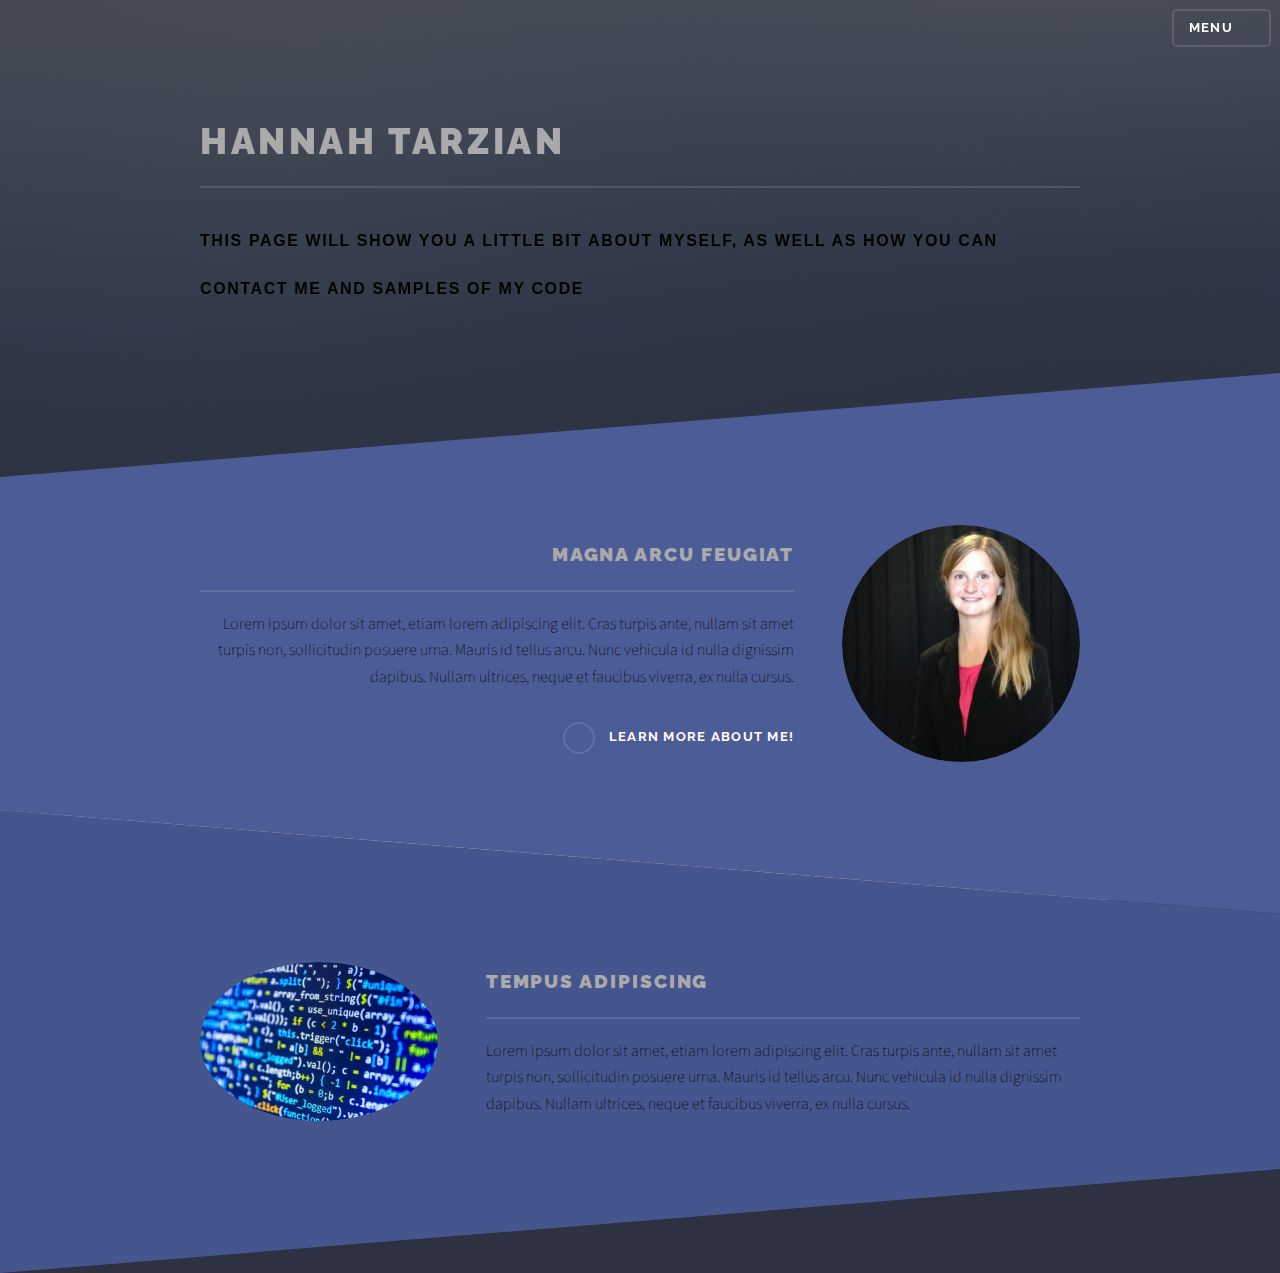
==== commit 37c65073: "maybe finished" ====
--- a/NEWLOOKATME/index.html
+++ b/NEWLOOKATME/index.html
@@ -9,14 +9,11 @@
 		<title>Hello and Welcome!</title>
 		<meta charset="utf-8" />
 		<meta name="viewport" content="width=device-width, initial-scale=1" />
-		<!--[if lte IE 8]><script src="assets/js/ie/html5shiv.js"></script><![endif]-->
-		<link rel="stylesheet" href="assets/css/main.css" />
-		<!--[if lte IE 9]><link rel="stylesheet" href="assets/css/ie9.css" /><![endif]-->
-		<!--[if lte IE 8]><link rel="stylesheet" href="assets/css/ie8.css" /><![endif]-->
+		<link rel="stylesheet" href="css/main.css" />
 	</head>
 	<body>
 
-		<!-- Page Wrapper -->
+		<!-- Page Wrapper ID -->
 			<div id="page-wrapper">
 
 				<!-- Header -->
@@ -27,7 +24,7 @@
 						</nav>
 					</header>
 
-				<!-- Menu -->
+				<!-- this is the Menu and its buttons-->
 					<nav id="menu">
 						<div class="inner">
 							<h2>Menu</h2>
@@ -49,133 +46,43 @@
 						</div>
 					</section>
 
-				<!-- Wrapper -->
+				<!-- Wrapper ID-->
 					<section id="wrapper">
 
-						<!-- One -->
+						<!-- One ID -->
 							<section id="one" class="wrapper spotlight style1">
 								<div class="inner">
+								<!--Added image -->
 									<a href="#" class="image"><img src="images/me.jpg" alt="" /></a>
 									<div class="content">
 										<h2 class="major">Magna arcu feugiat</h2>
 										<p>Lorem ipsum dolor sit amet, etiam lorem adipiscing elit. Cras turpis ante, nullam sit amet turpis non, sollicitudin posuere urna. Mauris id tellus arcu. Nunc vehicula id nulla dignissim dapibus. Nullam ultrices, neque et faucibus viverra, ex nulla cursus.</p>
-										<a href="#" class="special">Learn more</a>
+										<!--Added text link to another one of my pages-->
+										<a href="generic.html" class="special">Learn more about me!</a>
 									</div>
 								</div>
 							</section>
 
-						<!-- Two -->
+						<!-- Two ID -->
 							<section id="two" class="wrapper alt spotlight style2">
 								<div class="inner">
-									<a href="#" class="image"><img src="images/pic02.jpg" alt="" /></a>
+								<!--Added  image-->
+									<a href="#" class="image"><img src="images/code.jpg" alt="" /></a>
 									<div class="content">
 										<h2 class="major">Tempus adipiscing</h2>
 										<p>Lorem ipsum dolor sit amet, etiam lorem adipiscing elit. Cras turpis ante, nullam sit amet turpis non, sollicitudin posuere urna. Mauris id tellus arcu. Nunc vehicula id nulla dignissim dapibus. Nullam ultrices, neque et faucibus viverra, ex nulla cursus.</p>
-										<a href="#" class="special">Learn more</a>
 									</div>
 								</div>
 							</section>
-
-						<!-- Three -->
-							<section id="three" class="wrapper spotlight style3">
-								<div class="inner">
-									<a href="#" class="image"><img src="images/pic03.jpg" alt="" /></a>
-									<div class="content">
-										<h2 class="major">Nullam dignissim</h2>
-										<p>Lorem ipsum dolor sit amet, etiam lorem adipiscing elit. Cras turpis ante, nullam sit amet turpis non, sollicitudin posuere urna. Mauris id tellus arcu. Nunc vehicula id nulla dignissim dapibus. Nullam ultrices, neque et faucibus viverra, ex nulla cursus.</p>
-										<a href="#" class="special">Learn more</a>
-									</div>
-								</div>
-							</section>
-
-						<!-- Four -->
-							<section id="four" class="wrapper alt style1">
-								<div class="inner">
-									<h2 class="major">Vitae phasellus</h2>
-									<p>Cras mattis ante fermentum, malesuada neque vitae, eleifend erat. Phasellus non pulvinar erat. Fusce tincidunt, nisl eget mattis egestas, purus ipsum consequat orci, sit amet lobortis lorem lacus in tellus. Sed ac elementum arcu. Quisque placerat auctor laoreet.</p>
-									<section class="features">
-										<article>
-											<a href="#" class="image"><img src="images/pic04.jpg" alt="" /></a>
-											<h3 class="major">Sed feugiat lorem</h3>
-											<p>Lorem ipsum dolor sit amet, consectetur adipiscing vehicula id nulla dignissim dapibus ultrices.</p>
-											<a href="#" class="special">Learn more</a>
-										</article>
-										<article>
-											<a href="#" class="image"><img src="images/pic05.jpg" alt="" /></a>
-											<h3 class="major">Nisl placerat</h3>
-											<p>Lorem ipsum dolor sit amet, consectetur adipiscing vehicula id nulla dignissim dapibus ultrices.</p>
-											<a href="#" class="special">Learn more</a>
-										</article>
-										<article>
-											<a href="#" class="image"><img src="images/pic06.jpg" alt="" /></a>
-											<h3 class="major">Ante fermentum</h3>
-											<p>Lorem ipsum dolor sit amet, consectetur adipiscing vehicula id nulla dignissim dapibus ultrices.</p>
-											<a href="#" class="special">Learn more</a>
-										</article>
-										<article>
-											<a href="#" class="image"><img src="images/pic07.jpg" alt="" /></a>
-											<h3 class="major">Fusce consequat</h3>
-											<p>Lorem ipsum dolor sit amet, consectetur adipiscing vehicula id nulla dignissim dapibus ultrices.</p>
-											<a href="#" class="special">Learn more</a>
-										</article>
-									</section>
-									<ul class="actions">
-										<li><a href="#" class="button">Browse All</a></li>
-									</ul>
-								</div>
-							</section>
-
 					</section>
-
-				<!-- Footer -->
-					<section id="footer">
-						<div class="inner">
-							<h2 class="major">Get in touch</h2>
-							<p>Cras mattis ante fermentum, malesuada neque vitae, eleifend erat. Phasellus non pulvinar erat. Fusce tincidunt, nisl eget mattis egestas, purus ipsum consequat orci, sit amet lobortis lorem lacus in tellus. Sed ac elementum arcu. Quisque placerat auctor laoreet.</p>
-							<form method="post" action="#">
-								<div class="field">
-									<label for="name">Name</label>
-									<input type="text" name="name" id="name" />
-								</div>
-								<div class="field">
-									<label for="email">Email</label>
-									<input type="email" name="email" id="email" />
-								</div>
-								<div class="field">
-									<label for="message">Message</label>
-									<textarea name="message" id="message" rows="4"></textarea>
-								</div>
-								<ul class="actions">
-									<li><input type="submit" value="Send Message" /></li>
-								</ul>
-							</form>
-							<ul class="contact">
-								<li class="fa-home">
-									Untitled Inc<br />
-									1234 Somewhere Road Suite #2894<br />
-									Nashville, TN 00000-0000
-								</li>
-								<li class="fa-phone">(000) 000-0000</li>
-								<li class="fa-envelope"><a href="#">information@untitled.tld</a></li>
-								<li class="fa-twitter"><a href="#">twitter.com/untitled-tld</a></li>
-								<li class="fa-facebook"><a href="#">facebook.com/untitled-tld</a></li>
-								<li class="fa-instagram"><a href="#">instagram.com/untitled-tld</a></li>
-							</ul>
-							<ul class="copyright">
-								<li>&copy; Untitled Inc. All rights reserved.</li><li>Design: <a href="http://html5up.net">HTML5 UP</a></li>
-							</ul>
-						</div>
-					</section>
-
 			</div>
 
-		<!-- Scripts -->
-			<script src="assets/js/skel.min.js"></script>
-			<script src="assets/js/jquery.min.js"></script>
-			<script src="assets/js/jquery.scrollex.min.js"></script>
-			<script src="assets/js/util.js"></script>
-			<!--[if lte IE 8]><script src="assets/js/ie/respond.min.js"></script><![endif]-->
-			<script src="assets/js/main.js"></script>
+		<!-- Scripts used -->
+			<script src="js/skel.min.js"></script>
+			<script src="js/jquery.min.js"></script>
+			<script src="js/jquery.scrollex.min.js"></script>
+			<script src="js/util.js"></script>
+			<script src="js/main.js"></script>
 
 	</body>
 </html> --- a/NEWLOOKATME/css/main.css
+++ b/NEWLOOKATME/css/main.css
@@ -0,0 +1,3701 @@
+@import url(font-awesome.min.css);
+@import url("https://fonts.googleapis.com/css?family=Raleway:200,700|Source+Sans+Pro:300,600,300italic,600italic");
+
+/*
+CS 1520 - Project 1
+Hannah Tarzian
+*/
+
+	html, body, div, span, applet, object, iframe, h1, h2, h3, h4, h5, h6, p, blockquote, pre, a, abbr, acronym, address, big, cite, code, del, dfn, em, img, ins, kbd, q, s, samp, small, strike, strong, sub, sup, tt, var, b, u, i, center, dl, dt, dd, ol, ul, li, fieldset, form, label, legend, table, caption, tbody, tfoot, thead, tr, th, td, article, aside, canvas, details, embed, figure, figcaption, footer, header, hgroup, menu, nav, output, ruby, section, summary, time, mark, audio, video {
+		margin: 0;
+		padding: 0;
+		border: 0;
+		font-size: 100%;
+		font: inherit;
+		vertical-align: baseline;
+	}
+
+	article, aside, details, figcaption, figure, footer, header, hgroup, menu, nav, section {
+		display: block;
+	}
+
+	body {
+		line-height: 1;
+	}
+
+	ol, ul {
+		list-style: none;
+	}
+
+	blockquote, q {
+		quotes: none;
+	}
+
+	blockquote:before, blockquote:after, q:before, q:after {
+		content: '';
+		content: none;
+	}
+
+	table {
+		border-collapse: collapse;
+		border-spacing: 0;
+	}
+
+	body {
+		-webkit-text-size-adjust: none;
+	}
+
+/* Box Model */
+
+	*, *:before, *:after {
+		-moz-box-sizing: border-box;
+		-webkit-box-sizing: border-box;
+		box-sizing: border-box;
+	}
+
+/* Grid */
+
+	.row {
+		border-bottom: solid 1px transparent;
+		-moz-box-sizing: border-box;
+		-webkit-box-sizing: border-box;
+		box-sizing: border-box;
+	}
+
+	.row > * {
+		float: left;
+		-moz-box-sizing: border-box;
+		-webkit-box-sizing: border-box;
+		box-sizing: border-box;
+	}
+
+	.row:after, .row:before {
+		content: '';
+		display: block;
+		clear: both;
+		height: 0;
+	}
+
+	.row.uniform > * > :first-child {
+		margin-top: 0;
+	}
+
+	.row.uniform > * > :last-child {
+		margin-bottom: 0;
+	}
+
+	.row.\30 \25 > * {
+		padding: 0 0 0 0em;
+	}
+
+	.row.\30 \25 {
+		margin: 0 0 -1px 0em;
+	}
+
+	.row.uniform.\30 \25 > * {
+		padding: 0em 0 0 0em;
+	}
+
+	.row.uniform.\30 \25 {
+		margin: 0em 0 -1px 0em;
+	}
+
+	.row > * {
+		padding: 0 0 0 1.75em;
+	}
+
+	.row {
+		margin: 0 0 -1px -1.75em;
+	}
+
+	.row.uniform > * {
+		padding: 1.75em 0 0 1.75em;
+	}
+
+	.row.uniform {
+		margin: -1.75em 0 -1px -1.75em;
+	}
+
+	.row.\32 00\25 > * {
+		padding: 0 0 0 3.5em;
+	}
+
+	.row.\32 00\25 {
+		margin: 0 0 -1px -3.5em;
+	}
+
+	.row.uniform.\32 00\25 > * {
+		padding: 3.5em 0 0 3.5em;
+	}
+
+	.row.uniform.\32 00\25 {
+		margin: -3.5em 0 -1px -3.5em;
+	}
+
+	.row.\31 50\25 > * {
+		padding: 0 0 0 2.625em;
+	}
+
+	.row.\31 50\25 {
+		margin: 0 0 -1px -2.625em;
+	}
+
+	.row.uniform.\31 50\25 > * {
+		padding: 2.625em 0 0 2.625em;
+	}
+
+	.row.uniform.\31 50\25 {
+		margin: -2.625em 0 -1px -2.625em;
+	}
+
+	.row.\35 0\25 > * {
+		padding: 0 0 0 0.875em;
+	}
+
+	.row.\35 0\25 {
+		margin: 0 0 -1px -0.875em;
+	}
+
+	.row.uniform.\35 0\25 > * {
+		padding: 0.875em 0 0 0.875em;
+	}
+
+	.row.uniform.\35 0\25 {
+		margin: -0.875em 0 -1px -0.875em;
+	}
+
+	.row.\32 5\25 > * {
+		padding: 0 0 0 0.4375em;
+	}
+
+	.row.\32 5\25 {
+		margin: 0 0 -1px -0.4375em;
+	}
+
+	.row.uniform.\32 5\25 > * {
+		padding: 0.4375em 0 0 0.4375em;
+	}
+
+	.row.uniform.\32 5\25 {
+		margin: -0.4375em 0 -1px -0.4375em;
+	}
+
+	.\31 2u, .\31 2u\24 {
+		width: 100%;
+		clear: none;
+		margin-left: 0;
+	}
+
+	.\31 1u, .\31 1u\24 {
+		width: 91.6666666667%;
+		clear: none;
+		margin-left: 0;
+	}
+
+	.\31 0u, .\31 0u\24 {
+		width: 83.3333333333%;
+		clear: none;
+		margin-left: 0;
+	}
+
+	.\39 u, .\39 u\24 {
+		width: 75%;
+		clear: none;
+		margin-left: 0;
+	}
+
+	.\38 u, .\38 u\24 {
+		width: 66.6666666667%;
+		clear: none;
+		margin-left: 0;
+	}
+
+	.\37 u, .\37 u\24 {
+		width: 58.3333333333%;
+		clear: none;
+		margin-left: 0;
+	}
+
+	.\36 u, .\36 u\24 {
+		width: 50%;
+		clear: none;
+		margin-left: 0;
+	}
+
+	.\35 u, .\35 u\24 {
+		width: 41.6666666667%;
+		clear: none;
+		margin-left: 0;
+	}
+
+	.\34 u, .\34 u\24 {
+		width: 33.3333333333%;
+		clear: none;
+		margin-left: 0;
+	}
+
+	.\33 u, .\33 u\24 {
+		width: 25%;
+		clear: none;
+		margin-left: 0;
+	}
+
+	.\32 u, .\32 u\24 {
+		width: 16.6666666667%;
+		clear: none;
+		margin-left: 0;
+	}
+
+	.\31 u, .\31 u\24 {
+		width: 8.3333333333%;
+		clear: none;
+		margin-left: 0;
+	}
+
+	.\31 2u\24 + *,
+	.\31 1u\24 + *,
+	.\31 0u\24 + *,
+	.\39 u\24 + *,
+	.\38 u\24 + *,
+	.\37 u\24 + *,
+	.\36 u\24 + *,
+	.\35 u\24 + *,
+	.\34 u\24 + *,
+	.\33 u\24 + *,
+	.\32 u\24 + *,
+	.\31 u\24 + * {
+		clear: left;
+	}
+
+	.\-11u {
+		margin-left: 91.66667%;
+	}
+
+	.\-10u {
+		margin-left: 83.33333%;
+	}
+
+	.\-9u {
+		margin-left: 75%;
+	}
+
+	.\-8u {
+		margin-left: 66.66667%;
+	}
+
+	.\-7u {
+		margin-left: 58.33333%;
+	}
+
+	.\-6u {
+		margin-left: 50%;
+	}
+
+	.\-5u {
+		margin-left: 41.66667%;
+	}
+
+	.\-4u {
+		margin-left: 33.33333%;
+	}
+
+	.\-3u {
+		margin-left: 25%;
+	}
+
+	.\-2u {
+		margin-left: 16.66667%;
+	}
+
+	.\-1u {
+		margin-left: 8.33333%;
+	}
+
+	@media screen and (max-width: 1680px) {
+
+		.row > * {
+			padding: 0 0 0 1.75em;
+		}
+
+		.row {
+			margin: 0 0 -1px -1.75em;
+		}
+
+		.row.uniform > * {
+			padding: 1.75em 0 0 1.75em;
+		}
+
+		.row.uniform {
+			margin: -1.75em 0 -1px -1.75em;
+		}
+
+		.row.\32 00\25 > * {
+			padding: 0 0 0 3.5em;
+		}
+
+		.row.\32 00\25 {
+			margin: 0 0 -1px -3.5em;
+		}
+
+		.row.uniform.\32 00\25 > * {
+			padding: 3.5em 0 0 3.5em;
+		}
+
+		.row.uniform.\32 00\25 {
+			margin: -3.5em 0 -1px -3.5em;
+		}
+
+		.row.\31 50\25 > * {
+			padding: 0 0 0 2.625em;
+		}
+
+		.row.\31 50\25 {
+			margin: 0 0 -1px -2.625em;
+		}
+
+		.row.uniform.\31 50\25 > * {
+			padding: 2.625em 0 0 2.625em;
+		}
+
+		.row.uniform.\31 50\25 {
+			margin: -2.625em 0 -1px -2.625em;
+		}
+
+		.row.\35 0\25 > * {
+			padding: 0 0 0 0.875em;
+		}
+
+		.row.\35 0\25 {
+			margin: 0 0 -1px -0.875em;
+		}
+
+		.row.uniform.\35 0\25 > * {
+			padding: 0.875em 0 0 0.875em;
+		}
+
+		.row.uniform.\35 0\25 {
+			margin: -0.875em 0 -1px -0.875em;
+		}
+
+		.row.\32 5\25 > * {
+			padding: 0 0 0 0.4375em;
+		}
+
+		.row.\32 5\25 {
+			margin: 0 0 -1px -0.4375em;
+		}
+
+		.row.uniform.\32 5\25 > * {
+			padding: 0.4375em 0 0 0.4375em;
+		}
+
+		.row.uniform.\32 5\25 {
+			margin: -0.4375em 0 -1px -0.4375em;
+		}
+
+		.\31 2u\28xlarge\29, .\31 2u\24\28xlarge\29 {
+			width: 100%;
+			clear: none;
+			margin-left: 0;
+		}
+
+		.\31 1u\28xlarge\29, .\31 1u\24\28xlarge\29 {
+			width: 91.6666666667%;
+			clear: none;
+			margin-left: 0;
+		}
+
+		.\31 0u\28xlarge\29, .\31 0u\24\28xlarge\29 {
+			width: 83.3333333333%;
+			clear: none;
+			margin-left: 0;
+		}
+
+		.\39 u\28xlarge\29, .\39 u\24\28xlarge\29 {
+			width: 75%;
+			clear: none;
+			margin-left: 0;
+		}
+
+		.\38 u\28xlarge\29, .\38 u\24\28xlarge\29 {
+			width: 66.6666666667%;
+			clear: none;
+			margin-left: 0;
+		}
+
+		.\37 u\28xlarge\29, .\37 u\24\28xlarge\29 {
+			width: 58.3333333333%;
+			clear: none;
+			margin-left: 0;
+		}
+
+		.\36 u\28xlarge\29, .\36 u\24\28xlarge\29 {
+			width: 50%;
+			clear: none;
+			margin-left: 0;
+		}
+
+		.\35 u\28xlarge\29, .\35 u\24\28xlarge\29 {
+			width: 41.6666666667%;
+			clear: none;
+			margin-left: 0;
+		}
+
+		.\34 u\28xlarge\29, .\34 u\24\28xlarge\29 {
+			width: 33.3333333333%;
+			clear: none;
+			margin-left: 0;
+		}
+
+		.\33 u\28xlarge\29, .\33 u\24\28xlarge\29 {
+			width: 25%;
+			clear: none;
+			margin-left: 0;
+		}
+
+		.\32 u\28xlarge\29, .\32 u\24\28xlarge\29 {
+			width: 16.6666666667%;
+			clear: none;
+			margin-left: 0;
+		}
+
+		.\31 u\28xlarge\29, .\31 u\24\28xlarge\29 {
+			width: 8.3333333333%;
+			clear: none;
+			margin-left: 0;
+		}
+
+		.\31 2u\24\28xlarge\29 + *,
+		.\31 1u\24\28xlarge\29 + *,
+		.\31 0u\24\28xlarge\29 + *,
+		.\39 u\24\28xlarge\29 + *,
+		.\38 u\24\28xlarge\29 + *,
+		.\37 u\24\28xlarge\29 + *,
+		.\36 u\24\28xlarge\29 + *,
+		.\35 u\24\28xlarge\29 + *,
+		.\34 u\24\28xlarge\29 + *,
+		.\33 u\24\28xlarge\29 + *,
+		.\32 u\24\28xlarge\29 + *,
+		.\31 u\24\28xlarge\29 + * {
+			clear: left;
+		}
+
+		.\-11u\28xlarge\29 {
+			margin-left: 91.66667%;
+		}
+
+		.\-10u\28xlarge\29 {
+			margin-left: 83.33333%;
+		}
+
+		.\-9u\28xlarge\29 {
+			margin-left: 75%;
+		}
+
+		.\-8u\28xlarge\29 {
+			margin-left: 66.66667%;
+		}
+
+		.\-7u\28xlarge\29 {
+			margin-left: 58.33333%;
+		}
+
+		.\-6u\28xlarge\29 {
+			margin-left: 50%;
+		}
+
+		.\-5u\28xlarge\29 {
+			margin-left: 41.66667%;
+		}
+
+		.\-4u\28xlarge\29 {
+			margin-left: 33.33333%;
+		}
+
+		.\-3u\28xlarge\29 {
+			margin-left: 25%;
+		}
+
+		.\-2u\28xlarge\29 {
+			margin-left: 16.66667%;
+		}
+
+		.\-1u\28xlarge\29 {
+			margin-left: 8.33333%;
+		}
+
+	}
+
+	@media screen and (max-width: 1280px) {
+
+		.row > * {
+			padding: 0 0 0 1.75em;
+		}
+
+		.row {
+			margin: 0 0 -1px -1.75em;
+		}
+
+		.row.uniform > * {
+			padding: 1.75em 0 0 1.75em;
+		}
+
+		.row.uniform {
+			margin: -1.75em 0 -1px -1.75em;
+		}
+
+		.row.\32 00\25 > * {
+			padding: 0 0 0 3.5em;
+		}
+
+		.row.\32 00\25 {
+			margin: 0 0 -1px -3.5em;
+		}
+
+		.row.uniform.\32 00\25 > * {
+			padding: 3.5em 0 0 3.5em;
+		}
+
+		.row.uniform.\32 00\25 {
+			margin: -3.5em 0 -1px -3.5em;
+		}
+
+		.row.\31 50\25 > * {
+			padding: 0 0 0 2.625em;
+		}
+
+		.row.\31 50\25 {
+			margin: 0 0 -1px -2.625em;
+		}
+
+		.row.uniform.\31 50\25 > * {
+			padding: 2.625em 0 0 2.625em;
+		}
+
+		.row.uniform.\31 50\25 {
+			margin: -2.625em 0 -1px -2.625em;
+		}
+
+		.row.\35 0\25 > * {
+			padding: 0 0 0 0.875em;
+		}
+
+		.row.\35 0\25 {
+			margin: 0 0 -1px -0.875em;
+		}
+
+		.row.uniform.\35 0\25 > * {
+			padding: 0.875em 0 0 0.875em;
+		}
+
+		.row.uniform.\35 0\25 {
+			margin: -0.875em 0 -1px -0.875em;
+		}
+
+		.row.\32 5\25 > * {
+			padding: 0 0 0 0.4375em;
+		}
+
+		.row.\32 5\25 {
+			margin: 0 0 -1px -0.4375em;
+		}
+
+		.row.uniform.\32 5\25 > * {
+			padding: 0.4375em 0 0 0.4375em;
+		}
+
+		.row.uniform.\32 5\25 {
+			margin: -0.4375em 0 -1px -0.4375em;
+		}
+
+		.\31 2u\28large\29, .\31 2u\24\28large\29 {
+			width: 100%;
+			clear: none;
+			margin-left: 0;
+		}
+
+		.\31 1u\28large\29, .\31 1u\24\28large\29 {
+			width: 91.6666666667%;
+			clear: none;
+			margin-left: 0;
+		}
+
+		.\31 0u\28large\29, .\31 0u\24\28large\29 {
+			width: 83.3333333333%;
+			clear: none;
+			margin-left: 0;
+		}
+
+		.\39 u\28large\29, .\39 u\24\28large\29 {
+			width: 75%;
+			clear: none;
+			margin-left: 0;
+		}
+
+		.\38 u\28large\29, .\38 u\24\28large\29 {
+			width: 66.6666666667%;
+			clear: none;
+			margin-left: 0;
+		}
+
+		.\37 u\28large\29, .\37 u\24\28large\29 {
+			width: 58.3333333333%;
+			clear: none;
+			margin-left: 0;
+		}
+
+		.\36 u\28large\29, .\36 u\24\28large\29 {
+			width: 50%;
+			clear: none;
+			margin-left: 0;
+		}
+
+		.\35 u\28large\29, .\35 u\24\28large\29 {
+			width: 41.6666666667%;
+			clear: none;
+			margin-left: 0;
+		}
+
+		.\34 u\28large\29, .\34 u\24\28large\29 {
+			width: 33.3333333333%;
+			clear: none;
+			margin-left: 0;
+		}
+
+		.\33 u\28large\29, .\33 u\24\28large\29 {
+			width: 25%;
+			clear: none;
+			margin-left: 0;
+		}
+
+		.\32 u\28large\29, .\32 u\24\28large\29 {
+			width: 16.6666666667%;
+			clear: none;
+			margin-left: 0;
+		}
+
+		.\31 u\28large\29, .\31 u\24\28large\29 {
+			width: 8.3333333333%;
+			clear: none;
+			margin-left: 0;
+		}
+
+		.\31 2u\24\28large\29 + *,
+		.\31 1u\24\28large\29 + *,
+		.\31 0u\24\28large\29 + *,
+		.\39 u\24\28large\29 + *,
+		.\38 u\24\28large\29 + *,
+		.\37 u\24\28large\29 + *,
+		.\36 u\24\28large\29 + *,
+		.\35 u\24\28large\29 + *,
+		.\34 u\24\28large\29 + *,
+		.\33 u\24\28large\29 + *,
+		.\32 u\24\28large\29 + *,
+		.\31 u\24\28large\29 + * {
+			clear: left;
+		}
+
+		.\-11u\28large\29 {
+			margin-left: 91.66667%;
+		}
+
+		.\-10u\28large\29 {
+			margin-left: 83.33333%;
+		}
+
+		.\-9u\28large\29 {
+			margin-left: 75%;
+		}
+
+		.\-8u\28large\29 {
+			margin-left: 66.66667%;
+		}
+
+		.\-7u\28large\29 {
+			margin-left: 58.33333%;
+		}
+
+		.\-6u\28large\29 {
+			margin-left: 50%;
+		}
+
+		.\-5u\28large\29 {
+			margin-left: 41.66667%;
+		}
+
+		.\-4u\28large\29 {
+			margin-left: 33.33333%;
+		}
+
+		.\-3u\28large\29 {
+			margin-left: 25%;
+		}
+
+		.\-2u\28large\29 {
+			margin-left: 16.66667%;
+		}
+
+		.\-1u\28large\29 {
+			margin-left: 8.33333%;
+		}
+
+	}
+
+	@media screen and (max-width: 980px) {
+
+		.row > * {
+			padding: 0 0 0 1.75em;
+		}
+
+		.row {
+			margin: 0 0 -1px -1.75em;
+		}
+
+		.row.uniform > * {
+			padding: 1.75em 0 0 1.75em;
+		}
+
+		.row.uniform {
+			margin: -1.75em 0 -1px -1.75em;
+		}
+
+		.row.\32 00\25 > * {
+			padding: 0 0 0 3.5em;
+		}
+
+		.row.\32 00\25 {
+			margin: 0 0 -1px -3.5em;
+		}
+
+		.row.uniform.\32 00\25 > * {
+			padding: 3.5em 0 0 3.5em;
+		}
+
+		.row.uniform.\32 00\25 {
+			margin: -3.5em 0 -1px -3.5em;
+		}
+
+		.row.\31 50\25 > * {
+			padding: 0 0 0 2.625em;
+		}
+
+		.row.\31 50\25 {
+			margin: 0 0 -1px -2.625em;
+		}
+
+		.row.uniform.\31 50\25 > * {
+			padding: 2.625em 0 0 2.625em;
+		}
+
+		.row.uniform.\31 50\25 {
+			margin: -2.625em 0 -1px -2.625em;
+		}
+
+		.row.\35 0\25 > * {
+			padding: 0 0 0 0.875em;
+		}
+
+		.row.\35 0\25 {
+			margin: 0 0 -1px -0.875em;
+		}
+
+		.row.uniform.\35 0\25 > * {
+			padding: 0.875em 0 0 0.875em;
+		}
+
+		.row.uniform.\35 0\25 {
+			margin: -0.875em 0 -1px -0.875em;
+		}
+
+		.row.\32 5\25 > * {
+			padding: 0 0 0 0.4375em;
+		}
+
+		.row.\32 5\25 {
+			margin: 0 0 -1px -0.4375em;
+		}
+
+		.row.uniform.\32 5\25 > * {
+			padding: 0.4375em 0 0 0.4375em;
+		}
+
+		.row.uniform.\32 5\25 {
+			margin: -0.4375em 0 -1px -0.4375em;
+		}
+
+		.\31 2u\28medium\29, .\31 2u\24\28medium\29 {
+			width: 100%;
+			clear: none;
+			margin-left: 0;
+		}
+
+		.\31 1u\28medium\29, .\31 1u\24\28medium\29 {
+			width: 91.6666666667%;
+			clear: none;
+			margin-left: 0;
+		}
+
+		.\31 0u\28medium\29, .\31 0u\24\28medium\29 {
+			width: 83.3333333333%;
+			clear: none;
+			margin-left: 0;
+		}
+
+		.\39 u\28medium\29, .\39 u\24\28medium\29 {
+			width: 75%;
+			clear: none;
+			margin-left: 0;
+		}
+
+		.\38 u\28medium\29, .\38 u\24\28medium\29 {
+			width: 66.6666666667%;
+			clear: none;
+			margin-left: 0;
+		}
+
+		.\37 u\28medium\29, .\37 u\24\28medium\29 {
+			width: 58.3333333333%;
+			clear: none;
+			margin-left: 0;
+		}
+
+		.\36 u\28medium\29, .\36 u\24\28medium\29 {
+			width: 50%;
+			clear: none;
+			margin-left: 0;
+		}
+
+		.\35 u\28medium\29, .\35 u\24\28medium\29 {
+			width: 41.6666666667%;
+			clear: none;
+			margin-left: 0;
+		}
+
+		.\34 u\28medium\29, .\34 u\24\28medium\29 {
+			width: 33.3333333333%;
+			clear: none;
+			margin-left: 0;
+		}
+
+		.\33 u\28medium\29, .\33 u\24\28medium\29 {
+			width: 25%;
+			clear: none;
+			margin-left: 0;
+		}
+
+		.\32 u\28medium\29, .\32 u\24\28medium\29 {
+			width: 16.6666666667%;
+			clear: none;
+			margin-left: 0;
+		}
+
+		.\31 u\28medium\29, .\31 u\24\28medium\29 {
+			width: 8.3333333333%;
+			clear: none;
+			margin-left: 0;
+		}
+
+		.\31 2u\24\28medium\29 + *,
+		.\31 1u\24\28medium\29 + *,
+		.\31 0u\24\28medium\29 + *,
+		.\39 u\24\28medium\29 + *,
+		.\38 u\24\28medium\29 + *,
+		.\37 u\24\28medium\29 + *,
+		.\36 u\24\28medium\29 + *,
+		.\35 u\24\28medium\29 + *,
+		.\34 u\24\28medium\29 + *,
+		.\33 u\24\28medium\29 + *,
+		.\32 u\24\28medium\29 + *,
+		.\31 u\24\28medium\29 + * {
+			clear: left;
+		}
+
+		.\-11u\28medium\29 {
+			margin-left: 91.66667%;
+		}
+
+		.\-10u\28medium\29 {
+			margin-left: 83.33333%;
+		}
+
+		.\-9u\28medium\29 {
+			margin-left: 75%;
+		}
+
+		.\-8u\28medium\29 {
+			margin-left: 66.66667%;
+		}
+
+		.\-7u\28medium\29 {
+			margin-left: 58.33333%;
+		}
+
+		.\-6u\28medium\29 {
+			margin-left: 50%;
+		}
+
+		.\-5u\28medium\29 {
+			margin-left: 41.66667%;
+		}
+
+		.\-4u\28medium\29 {
+			margin-left: 33.33333%;
+		}
+
+		.\-3u\28medium\29 {
+			margin-left: 25%;
+		}
+
+		.\-2u\28medium\29 {
+			margin-left: 16.66667%;
+		}
+
+		.\-1u\28medium\29 {
+			margin-left: 8.33333%;
+		}
+
+	}
+
+	@media screen and (max-width: 736px) {
+
+		.row > * {
+			padding: 0 0 0 1.25em;
+		}
+
+		.row {
+			margin: 0 0 -1px -1.25em;
+		}
+
+		.row.uniform > * {
+			padding: 1.25em 0 0 1.25em;
+		}
+
+		.row.uniform {
+			margin: -1.25em 0 -1px -1.25em;
+		}
+
+		.row.\32 00\25 > * {
+			padding: 0 0 0 2.5em;
+		}
+
+		.row.\32 00\25 {
+			margin: 0 0 -1px -2.5em;
+		}
+
+		.row.uniform.\32 00\25 > * {
+			padding: 2.5em 0 0 2.5em;
+		}
+
+		.row.uniform.\32 00\25 {
+			margin: -2.5em 0 -1px -2.5em;
+		}
+
+		.row.\31 50\25 > * {
+			padding: 0 0 0 1.875em;
+		}
+
+		.row.\31 50\25 {
+			margin: 0 0 -1px -1.875em;
+		}
+
+		.row.uniform.\31 50\25 > * {
+			padding: 1.875em 0 0 1.875em;
+		}
+
+		.row.uniform.\31 50\25 {
+			margin: -1.875em 0 -1px -1.875em;
+		}
+
+		.row.\35 0\25 > * {
+			padding: 0 0 0 0.625em;
+		}
+
+		.row.\35 0\25 {
+			margin: 0 0 -1px -0.625em;
+		}
+
+		.row.uniform.\35 0\25 > * {
+			padding: 0.625em 0 0 0.625em;
+		}
+
+		.row.uniform.\35 0\25 {
+			margin: -0.625em 0 -1px -0.625em;
+		}
+
+		.row.\32 5\25 > * {
+			padding: 0 0 0 0.3125em;
+		}
+
+		.row.\32 5\25 {
+			margin: 0 0 -1px -0.3125em;
+		}
+
+		.row.uniform.\32 5\25 > * {
+			padding: 0.3125em 0 0 0.3125em;
+		}
+
+		.row.uniform.\32 5\25 {
+			margin: -0.3125em 0 -1px -0.3125em;
+		}
+
+		.\31 2u\28small\29, .\31 2u\24\28small\29 {
+			width: 100%;
+			clear: none;
+			margin-left: 0;
+		}
+
+		.\31 1u\28small\29, .\31 1u\24\28small\29 {
+			width: 91.6666666667%;
+			clear: none;
+			margin-left: 0;
+		}
+
+		.\31 0u\28small\29, .\31 0u\24\28small\29 {
+			width: 83.3333333333%;
+			clear: none;
+			margin-left: 0;
+		}
+
+		.\39 u\28small\29, .\39 u\24\28small\29 {
+			width: 75%;
+			clear: none;
+			margin-left: 0;
+		}
+
+		.\38 u\28small\29, .\38 u\24\28small\29 {
+			width: 66.6666666667%;
+			clear: none;
+			margin-left: 0;
+		}
+
+		.\37 u\28small\29, .\37 u\24\28small\29 {
+			width: 58.3333333333%;
+			clear: none;
+			margin-left: 0;
+		}
+
+		.\36 u\28small\29, .\36 u\24\28small\29 {
+			width: 50%;
+			clear: none;
+			margin-left: 0;
+		}
+
+		.\35 u\28small\29, .\35 u\24\28small\29 {
+			width: 41.6666666667%;
+			clear: none;
+			margin-left: 0;
+		}
+
+		.\34 u\28small\29, .\34 u\24\28small\29 {
+			width: 33.3333333333%;
+			clear: none;
+			margin-left: 0;
+		}
+
+		.\33 u\28small\29, .\33 u\24\28small\29 {
+			width: 25%;
+			clear: none;
+			margin-left: 0;
+		}
+
+		.\32 u\28small\29, .\32 u\24\28small\29 {
+			width: 16.6666666667%;
+			clear: none;
+			margin-left: 0;
+		}
+
+		.\31 u\28small\29, .\31 u\24\28small\29 {
+			width: 8.3333333333%;
+			clear: none;
+			margin-left: 0;
+		}
+
+		.\31 2u\24\28small\29 + *,
+		.\31 1u\24\28small\29 + *,
+		.\31 0u\24\28small\29 + *,
+		.\39 u\24\28small\29 + *,
+		.\38 u\24\28small\29 + *,
+		.\37 u\24\28small\29 + *,
+		.\36 u\24\28small\29 + *,
+		.\35 u\24\28small\29 + *,
+		.\34 u\24\28small\29 + *,
+		.\33 u\24\28small\29 + *,
+		.\32 u\24\28small\29 + *,
+		.\31 u\24\28small\29 + * {
+			clear: left;
+		}
+
+		.\-11u\28small\29 {
+			margin-left: 91.66667%;
+		}
+
+		.\-10u\28small\29 {
+			margin-left: 83.33333%;
+		}
+
+		.\-9u\28small\29 {
+			margin-left: 75%;
+		}
+
+		.\-8u\28small\29 {
+			margin-left: 66.66667%;
+		}
+
+		.\-7u\28small\29 {
+			margin-left: 58.33333%;
+		}
+
+		.\-6u\28small\29 {
+			margin-left: 50%;
+		}
+
+		.\-5u\28small\29 {
+			margin-left: 41.66667%;
+		}
+
+		.\-4u\28small\29 {
+			margin-left: 33.33333%;
+		}
+
+		.\-3u\28small\29 {
+			margin-left: 25%;
+		}
+
+		.\-2u\28small\29 {
+			margin-left: 16.66667%;
+		}
+
+		.\-1u\28small\29 {
+			margin-left: 8.33333%;
+		}
+
+	}
+
+	@media screen and (max-width: 640px) {
+
+		.row > * {
+			padding: 0 0 0 1.25em;
+		}
+
+		.row {
+			margin: 0 0 -1px -1.25em;
+		}
+
+		.row.uniform > * {
+			padding: 1.25em 0 0 1.25em;
+		}
+
+		.row.uniform {
+			margin: -1.25em 0 -1px -1.25em;
+		}
+
+		.row.\32 00\25 > * {
+			padding: 0 0 0 2.5em;
+		}
+
+		.row.\32 00\25 {
+			margin: 0 0 -1px -2.5em;
+		}
+
+		.row.uniform.\32 00\25 > * {
+			padding: 2.5em 0 0 2.5em;
+		}
+
+		.row.uniform.\32 00\25 {
+			margin: -2.5em 0 -1px -2.5em;
+		}
+
+		.row.\31 50\25 > * {
+			padding: 0 0 0 1.875em;
+		}
+
+		.row.\31 50\25 {
+			margin: 0 0 -1px -1.875em;
+		}
+
+		.row.uniform.\31 50\25 > * {
+			padding: 1.875em 0 0 1.875em;
+		}
+
+		.row.uniform.\31 50\25 {
+			margin: -1.875em 0 -1px -1.875em;
+		}
+
+		.row.\35 0\25 > * {
+			padding: 0 0 0 0.625em;
+		}
+
+		.row.\35 0\25 {
+			margin: 0 0 -1px -0.625em;
+		}
+
+		.row.uniform.\35 0\25 > * {
+			padding: 0.625em 0 0 0.625em;
+		}
+
+		.row.uniform.\35 0\25 {
+			margin: -0.625em 0 -1px -0.625em;
+		}
+
+		.row.\32 5\25 > * {
+			padding: 0 0 0 0.3125em;
+		}
+
+		.row.\32 5\25 {
+			margin: 0 0 -1px -0.3125em;
+		}
+
+		.row.uniform.\32 5\25 > * {
+			padding: 0.3125em 0 0 0.3125em;
+		}
+
+		.row.uniform.\32 5\25 {
+			margin: -0.3125em 0 -1px -0.3125em;
+		}
+
+		.\31 2u\28xsmall\29, .\31 2u\24\28xsmall\29 {
+			width: 100%;
+			clear: none;
+			margin-left: 0;
+		}
+
+		.\31 1u\28xsmall\29, .\31 1u\24\28xsmall\29 {
+			width: 91.6666666667%;
+			clear: none;
+			margin-left: 0;
+		}
+
+		.\31 0u\28xsmall\29, .\31 0u\24\28xsmall\29 {
+			width: 83.3333333333%;
+			clear: none;
+			margin-left: 0;
+		}
+
+		.\39 u\28xsmall\29, .\39 u\24\28xsmall\29 {
+			width: 75%;
+			clear: none;
+			margin-left: 0;
+		}
+
+		.\38 u\28xsmall\29, .\38 u\24\28xsmall\29 {
+			width: 66.6666666667%;
+			clear: none;
+			margin-left: 0;
+		}
+
+		.\37 u\28xsmall\29, .\37 u\24\28xsmall\29 {
+			width: 58.3333333333%;
+			clear: none;
+			margin-left: 0;
+		}
+
+		.\36 u\28xsmall\29, .\36 u\24\28xsmall\29 {
+			width: 50%;
+			clear: none;
+			margin-left: 0;
+		}
+
+		.\35 u\28xsmall\29, .\35 u\24\28xsmall\29 {
+			width: 41.6666666667%;
+			clear: none;
+			margin-left: 0;
+		}
+
+		.\34 u\28xsmall\29, .\34 u\24\28xsmall\29 {
+			width: 33.3333333333%;
+			clear: none;
+			margin-left: 0;
+		}
+
+		.\33 u\28xsmall\29, .\33 u\24\28xsmall\29 {
+			width: 25%;
+			clear: none;
+			margin-left: 0;
+		}
+
+		.\32 u\28xsmall\29, .\32 u\24\28xsmall\29 {
+			width: 16.6666666667%;
+			clear: none;
+			margin-left: 0;
+		}
+
+		.\31 u\28xsmall\29, .\31 u\24\28xsmall\29 {
+			width: 8.3333333333%;
+			clear: none;
+			margin-left: 0;
+		}
+
+		.\31 2u\24\28xsmall\29 + *,
+		.\31 1u\24\28xsmall\29 + *,
+		.\31 0u\24\28xsmall\29 + *,
+		.\39 u\24\28xsmall\29 + *,
+		.\38 u\24\28xsmall\29 + *,
+		.\37 u\24\28xsmall\29 + *,
+		.\36 u\24\28xsmall\29 + *,
+		.\35 u\24\28xsmall\29 + *,
+		.\34 u\24\28xsmall\29 + *,
+		.\33 u\24\28xsmall\29 + *,
+		.\32 u\24\28xsmall\29 + *,
+		.\31 u\24\28xsmall\29 + * {
+			clear: left;
+		}
+
+		.\-11u\28xsmall\29 {
+			margin-left: 91.66667%;
+		}
+
+		.\-10u\28xsmall\29 {
+			margin-left: 83.33333%;
+		}
+
+		.\-9u\28xsmall\29 {
+			margin-left: 75%;
+		}
+
+		.\-8u\28xsmall\29 {
+			margin-left: 66.66667%;
+		}
+
+		.\-7u\28xsmall\29 {
+			margin-left: 58.33333%;
+		}
+
+		.\-6u\28xsmall\29 {
+			margin-left: 50%;
+		}
+
+		.\-5u\28xsmall\29 {
+			margin-left: 41.66667%;
+		}
+
+		.\-4u\28xsmall\29 {
+			margin-left: 33.33333%;
+		}
+
+		.\-3u\28xsmall\29 {
+			margin-left: 25%;
+		}
+
+		.\-2u\28xsmall\29 {
+			margin-left: 16.66667%;
+		}
+
+		.\-1u\28xsmall\29 {
+			margin-left: 8.33333%;
+		}
+
+	}
+
+	@media screen and (max-width: 360px) {
+
+		.row > * {
+			padding: 0 0 0 1.25em;
+		}
+
+		.row {
+			margin: 0 0 -1px -1.25em;
+		}
+
+		.row.uniform > * {
+			padding: 1.25em 0 0 1.25em;
+		}
+
+		.row.uniform {
+			margin: -1.25em 0 -1px -1.25em;
+		}
+
+		.row.\32 00\25 > * {
+			padding: 0 0 0 2.5em;
+		}
+
+		.row.\32 00\25 {
+			margin: 0 0 -1px -2.5em;
+		}
+
+		.row.uniform.\32 00\25 > * {
+			padding: 2.5em 0 0 2.5em;
+		}
+
+		.row.uniform.\32 00\25 {
+			margin: -2.5em 0 -1px -2.5em;
+		}
+
+		.row.\31 50\25 > * {
+			padding: 0 0 0 1.875em;
+		}
+
+		.row.\31 50\25 {
+			margin: 0 0 -1px -1.875em;
+		}
+
+		.row.uniform.\31 50\25 > * {
+			padding: 1.875em 0 0 1.875em;
+		}
+
+		.row.uniform.\31 50\25 {
+			margin: -1.875em 0 -1px -1.875em;
+		}
+
+		.row.\35 0\25 > * {
+			padding: 0 0 0 0.625em;
+		}
+
+		.row.\35 0\25 {
+			margin: 0 0 -1px -0.625em;
+		}
+
+		.row.uniform.\35 0\25 > * {
+			padding: 0.625em 0 0 0.625em;
+		}
+
+		.row.uniform.\35 0\25 {
+			margin: -0.625em 0 -1px -0.625em;
+		}
+
+		.row.\32 5\25 > * {
+			padding: 0 0 0 0.3125em;
+		}
+
+		.row.\32 5\25 {
+			margin: 0 0 -1px -0.3125em;
+		}
+
+		.row.uniform.\32 5\25 > * {
+			padding: 0.3125em 0 0 0.3125em;
+		}
+
+		.row.uniform.\32 5\25 {
+			margin: -0.3125em 0 -1px -0.3125em;
+		}
+
+		.\31 2u\28xxsmall\29, .\31 2u\24\28xxsmall\29 {
+			width: 100%;
+			clear: none;
+			margin-left: 0;
+		}
+
+		.\31 1u\28xxsmall\29, .\31 1u\24\28xxsmall\29 {
+			width: 91.6666666667%;
+			clear: none;
+			margin-left: 0;
+		}
+
+		.\31 0u\28xxsmall\29, .\31 0u\24\28xxsmall\29 {
+			width: 83.3333333333%;
+			clear: none;
+			margin-left: 0;
+		}
+
+		.\39 u\28xxsmall\29, .\39 u\24\28xxsmall\29 {
+			width: 75%;
+			clear: none;
+			margin-left: 0;
+		}
+
+		.\38 u\28xxsmall\29, .\38 u\24\28xxsmall\29 {
+			width: 66.6666666667%;
+			clear: none;
+			margin-left: 0;
+		}
+
+		.\37 u\28xxsmall\29, .\37 u\24\28xxsmall\29 {
+			width: 58.3333333333%;
+			clear: none;
+			margin-left: 0;
+		}
+
+		.\36 u\28xxsmall\29, .\36 u\24\28xxsmall\29 {
+			width: 50%;
+			clear: none;
+			margin-left: 0;
+		}
+
+		.\35 u\28xxsmall\29, .\35 u\24\28xxsmall\29 {
+			width: 41.6666666667%;
+			clear: none;
+			margin-left: 0;
+		}
+
+		.\34 u\28xxsmall\29, .\34 u\24\28xxsmall\29 {
+			width: 33.3333333333%;
+			clear: none;
+			margin-left: 0;
+		}
+
+		.\33 u\28xxsmall\29, .\33 u\24\28xxsmall\29 {
+			width: 25%;
+			clear: none;
+			margin-left: 0;
+		}
+
+		.\32 u\28xxsmall\29, .\32 u\24\28xxsmall\29 {
+			width: 16.6666666667%;
+			clear: none;
+			margin-left: 0;
+		}
+
+		.\31 u\28xxsmall\29, .\31 u\24\28xxsmall\29 {
+			width: 8.3333333333%;
+			clear: none;
+			margin-left: 0;
+		}
+
+		.\31 2u\24\28xxsmall\29 + *,
+		.\31 1u\24\28xxsmall\29 + *,
+		.\31 0u\24\28xxsmall\29 + *,
+		.\39 u\24\28xxsmall\29 + *,
+		.\38 u\24\28xxsmall\29 + *,
+		.\37 u\24\28xxsmall\29 + *,
+		.\36 u\24\28xxsmall\29 + *,
+		.\35 u\24\28xxsmall\29 + *,
+		.\34 u\24\28xxsmall\29 + *,
+		.\33 u\24\28xxsmall\29 + *,
+		.\32 u\24\28xxsmall\29 + *,
+		.\31 u\24\28xxsmall\29 + * {
+			clear: left;
+		}
+
+		.\-11u\28xxsmall\29 {
+			margin-left: 91.66667%;
+		}
+
+		.\-10u\28xxsmall\29 {
+			margin-left: 83.33333%;
+		}
+
+		.\-9u\28xxsmall\29 {
+			margin-left: 75%;
+		}
+
+		.\-8u\28xxsmall\29 {
+			margin-left: 66.66667%;
+		}
+
+		.\-7u\28xxsmall\29 {
+			margin-left: 58.33333%;
+		}
+
+		.\-6u\28xxsmall\29 {
+			margin-left: 50%;
+		}
+
+		.\-5u\28xxsmall\29 {
+			margin-left: 41.66667%;
+		}
+
+		.\-4u\28xxsmall\29 {
+			margin-left: 33.33333%;
+		}
+
+		.\-3u\28xxsmall\29 {
+			margin-left: 25%;
+		}
+
+		.\-2u\28xxsmall\29 {
+			margin-left: 16.66667%;
+		}
+
+		.\-1u\28xxsmall\29 {
+			margin-left: 8.33333%;
+		}
+
+	}
+
+/* Basic */
+
+	@-ms-viewport {
+		width: device-width;
+	}
+
+	body {
+		-ms-overflow-style: scrollbar;
+	}
+
+	@media screen and (max-width: 640px) {
+
+		html, body {
+			min-width: 320px;
+		}
+
+	}
+
+	body {
+		background-color: #2e3141;
+		/*background-image: linear-gradient(to top, rgba(46, 49, 65, 0.8), rgba(46, 49, 65, 0.8)), url("../../images/bg.jpg");*/
+		background-image: url("../images/murica2.jpg");
+		background-size: auto, cover;
+		background-attachment: fixed, fixed;
+		background-position: center, center;
+	}
+
+		body.is-loading *, body.is-loading *:before, body.is-loading *:after {
+			-moz-animation: none !important;
+			-webkit-animation: none !important;
+			-ms-animation: none !important;
+			animation: none !important;
+			-moz-transition: none !important;
+			-webkit-transition: none !important;
+			-ms-transition: none !important;
+			transition: none !important;
+		}
+
+/* Type */
+
+	body, input, select, textarea {
+		color: #a;
+		font-family: "Source Sans Pro", Helvetica, sans-serif;
+		font-size: 20pt;
+		font-weight: 100;
+		line-height: 1.65;
+	}
+
+		@media screen and (max-width: 1680px) {
+
+			body, input, select, textarea {
+				font-size: 13pt;
+			}
+
+		}
+
+		@media screen and (max-width: 1280px) {
+
+			body, input, select, textarea {
+				font-size: 12pt;
+			}
+
+		}
+
+		@media screen and (max-width: 980px) {
+
+			body, input, select, textarea {
+				font-size: 12pt;
+			}
+
+		}
+
+		@media screen and (max-width: 736px) {
+
+			body, input, select, textarea {
+				font-size: 12pt;
+			}
+
+		}
+
+		@media screen and (max-width: 640px) {
+
+			body, input, select, textarea {
+				font-size: 12pt;
+			}
+
+		}
+
+	a {
+		-moz-transition: color 0.2s ease-in-out, border-bottom-color 0.2s ease-in-out;
+		-webkit-transition: color 0.2s ease-in-out, border-bottom-color 0.2s ease-in-out;
+		-ms-transition: color 0.2s ease-in-out, border-bottom-color 0.2s ease-in-out;
+		transition: color 0.2s ease-in-out, border-bottom-color 0.2s ease-in-out;
+		border-bottom: dotted 1px rgba(255, 255, 255, 0.35);
+		color: #ffffff;
+		text-decoration: none;
+	}
+
+		a:hover {
+			border-bottom-color: transparent;
+			color: #ffffff !important;
+		}
+
+		a.special:not(.button) {
+			text-decoration: none;
+			border-bottom: 0;
+			display: block;
+			font-family: Raleway, Helvetica, sans-serif;
+			font-size: 0.8em;
+			font-weight: 700;
+			letter-spacing: 0.1em;
+			margin: 0 0 2em 0;
+			text-transform: uppercase;
+		}
+
+			a.special:not(.button):before {
+				-moz-osx-font-smoothing: grayscale;
+				-webkit-font-smoothing: antialiased;
+				font-family: FontAwesome;
+				font-style: normal;
+				font-weight: normal;
+				text-transform: none !important;
+			}
+
+			a.special:not(.button):before {
+				-moz-transition: background-color 0.2s ease-in-out;
+				-webkit-transition: background-color 0.2s ease-in-out;
+				-ms-transition: background-color 0.2s ease-in-out;
+				transition: background-color 0.2s ease-in-out;
+				border-radius: 100%;
+				border: solid 2px rgba(255, 255, 255, 0.125);
+				content: '\f105';
+				display: inline-block;
+				font-size: 1.25em;
+				height: 2em;
+				line-height: 1.65em;
+				margin-right: 0.85em;
+				text-align: center;
+				text-indent: 0.15em;
+				vertical-align: middle;
+				width: 2em;
+			}
+
+			a.special:not(.button):hover:before {
+				background-color: rgba(255, 255, 255, 0.025);
+			}
+
+			a.special:not(.button):active:before {
+				background-color: rgba(255, 255, 255, 0.075);
+			}
+
+	strong, b {
+		color: #fffff;
+		font-weight: 600;
+	}
+
+	em, i {
+		font-style: italic;
+	}
+
+	p {
+		margin: 0 0 2em 0;
+	}
+
+	h1, h2, h3, h4, h5, h6 {
+		color: #aaa;
+		font-family: Raleway;
+		font-weight: 900;
+		letter-spacing: 0.1em;
+		margin: 0 0 1em 0;
+		text-transform: uppercase;
+	}
+
+		h1 a, h2 a, h3 a, h4 a, h5 a, h6 a {
+			color: inherit;
+			text-decoration: none;
+		}
+
+		h1 span, h2 span, h3 span, h4 span, h5 span, h6 span {
+			font-weight: 200;
+		}
+
+		h1.major, h2.major, h3.major, h4.major, h5.major, h6.major {
+			padding-bottom: 1em;
+			border-bottom: solid 2px rgba(255, 255, 255, 0.125);
+		}
+
+	h2 {
+		font-size: 1.2em;
+	}
+
+	h3 {
+		font-size: 0.9em;
+	}
+
+	h4 {
+		font-size: 0.7em;
+	}
+
+	h5 {
+		font-size: 0.7em;
+	}
+
+	h6 {
+		font-size: 0.7em;
+	}
+
+	@media screen and (max-width: 736px) {
+
+		h2 {
+			font-size: 1em;
+		}
+
+		h3 {
+			font-size: 0.8em;
+		}
+
+	}
+
+	sub {
+		font-size: 0.8em;
+		position: relative;
+		top: 0.5em;
+	}
+
+	sup {
+		font-size: 0.8em;
+		position: relative;
+		top: -0.5em;
+	}
+
+	blockquote {
+		border-left: solid 4px rgba(255, 255, 255, 0.125);
+		font-style: italic;
+		margin: 0 0 2em 0;
+		padding: 0.5em 0 0.5em 2em;
+	}
+
+	code {
+		background: rgba(255, 255, 255, 0.025);
+		border-radius: 5px;
+		border: solid 2px rgba(255, 255, 255, 0.125);
+		font-family: "Courier New", monospace;
+		font-size: 0.9em;
+		margin: 0 0.25em;
+		padding: 0.25em 0.65em;
+	}
+
+	pre {
+		-webkit-overflow-scrolling: touch;
+		font-family: "Courier New", monospace;
+		font-size: 0.9em;
+		margin: 0 0 2em 0;
+	}
+
+		pre code {
+			display: block;
+			line-height: 1.75em;
+			padding: 1em 1.5em;
+			overflow-x: auto;
+		}
+
+	hr {
+		border: 0;
+		border-bottom: solid 2px rgba(255, 255, 255, 0.125);
+		margin: 2.5em 0;
+	}
+
+		hr.major {
+			margin: 4em 0;
+		}
+
+	.align-left {
+		text-align: left;
+	}
+
+	.align-center {
+		text-align: center;
+	}
+
+	.align-right {
+		text-align: right;
+	}
+
+/* Section/Article */
+
+	section.special, article.special {
+		text-align: center;
+	}
+
+/* Form */
+
+	form {
+		margin: 0 0 2em 0;
+	}
+
+		form .field {
+			margin: 0 0 2em 0;
+		}
+
+			form .field label {
+				margin-top: -1.5em;
+			}
+
+			form .field:first-child label {
+				margin-top: 0;
+			}
+
+		form > :last-child {
+			margin-bottom: 0;
+		}
+
+	label {
+		color: #ffffff;
+		display: block;
+		font-family: Raleway, Helvetica, sans-serif;
+		font-size: 0.8em;
+		font-weight: 700;
+		letter-spacing: 0.1em;
+		margin: 0 0 0.7em 0;
+		text-transform: uppercase;
+	}
+
+	input[type="text"],
+	input[type="password"],
+	input[type="email"],
+	input[type="tel"],
+	select,
+	textarea {
+		-moz-appearance: none;
+		-webkit-appearance: none;
+		-ms-appearance: none;
+		appearance: none;
+		background: rgba(255, 255, 255, 0.025);
+		border-radius: 5px;
+		border: none;
+		border: solid 2px rgba(255, 255, 255, 0.125);
+		color: inherit;
+		display: block;
+		outline: 0;
+		padding: 0 1em;
+		text-decoration: none;
+		width: 100%;
+	}
+
+		input[type="text"]:invalid,
+		input[type="password"]:invalid,
+		input[type="email"]:invalid,
+		input[type="tel"]:invalid,
+		select:invalid,
+		textarea:invalid {
+			box-shadow: none;
+		}
+
+		input[type="text"]:focus,
+		input[type="password"]:focus,
+		input[type="email"]:focus,
+		input[type="tel"]:focus,
+		select:focus,
+		textarea:focus {
+			border-color: #5b6ba6;
+		}
+
+	.select-wrapper {
+		text-decoration: none;
+		display: block;
+		position: relative;
+	}
+
+		.select-wrapper:before {
+			-moz-osx-font-smoothing: grayscale;
+			-webkit-font-smoothing: antialiased;
+			font-family: FontAwesome;
+			font-style: normal;
+			font-weight: normal;
+			text-transform: none !important;
+		}
+
+		.select-wrapper:before {
+			color: rgba(255, 255, 255, 0.125);
+			content: '\f078';
+			display: block;
+			height: 2.75em;
+			line-height: 2.75em;
+			pointer-events: none;
+			position: absolute;
+			right: 0;
+			text-align: center;
+			top: 0;
+			width: 2.75em;
+		}
+
+		.select-wrapper select::-ms-expand {
+			display: none;
+		}
+
+	select option {
+		color: #ffffff;
+		background: #2e3141;
+	}
+
+	input[type="text"],
+	input[type="password"],
+	input[type="email"],
+	select {
+		height: 2.75em;
+	}
+
+	textarea {
+		padding: 0.75em 1em;
+	}
+
+	input[type="checkbox"],
+	input[type="radio"] {
+		-moz-appearance: none;
+		-webkit-appearance: none;
+		-ms-appearance: none;
+		appearance: none;
+		display: block;
+		float: left;
+		margin-right: -2em;
+		opacity: 0;
+		width: 1em;
+		z-index: -1;
+	}
+
+		input[type="checkbox"] + label,
+		input[type="radio"] + label {
+			text-decoration: none;
+			color: #ffffff;
+			cursor: pointer;
+			display: inline-block;
+			font-size: 1em;
+			font-family: "Source Sans Pro", Helvetica, sans-serif;
+			text-transform: none;
+			letter-spacing: 0;
+			font-weight: 300;
+			padding-left: 2.4em;
+			padding-right: 0.75em;
+			position: relative;
+		}
+
+			input[type="checkbox"] + label:before,
+			input[type="radio"] + label:before {
+				-moz-osx-font-smoothing: grayscale;
+				-webkit-font-smoothing: antialiased;
+				font-family: FontAwesome;
+				font-style: normal;
+				font-weight: normal;
+				text-transform: none !important;
+			}
+
+			input[type="checkbox"] + label:before,
+			input[type="radio"] + label:before {
+				background: rgba(255, 255, 255, 0.025);
+				border-radius: 5px;
+				border: solid 2px rgba(255, 255, 255, 0.125);
+				content: '';
+				display: inline-block;
+				height: 1.65em;
+				left: 0;
+				line-height: 1.58125em;
+				position: absolute;
+				text-align: center;
+				top: 0;
+				width: 1.65em;
+			}
+
+		input[type="checkbox"]:checked + label:before,
+		input[type="radio"]:checked + label:before {
+			background: #ffffff;
+			border-color: #ffffff;
+			content: '\f00c';
+			color: #2e3141;
+		}
+
+		input[type="checkbox"]:focus + label:before,
+		input[type="radio"]:focus + label:before {
+			border-color: #4c5c96;
+		}
+
+	input[type="checkbox"] + label:before {
+		border-radius: 5px;
+	}
+
+	input[type="radio"] + label:before {
+		border-radius: 100%;
+	}
+
+	::-webkit-input-placeholder {
+		color: rgba(255, 255, 255, 0.35) !important;
+		opacity: 1.0;
+	}
+
+	:-moz-placeholder {
+		color: rgba(255, 255, 255, 0.35) !important;
+		opacity: 1.0;
+	}
+
+	::-moz-placeholder {
+		color: rgba(255, 255, 255, 0.35) !important;
+		opacity: 1.0;
+	}
+
+	:-ms-input-placeholder {
+		color: rgba(255, 255, 255, 0.35) !important;
+		opacity: 1.0;
+	}
+
+	.polyfill-placeholder {
+		color: rgba(255, 255, 255, 0.35) !important;
+		opacity: 1.0;
+	}
+
+/* Box */
+
+	.box {
+		border-radius: 5px;
+		border: solid 2px rgba(255, 255, 255, 0.125);
+		margin-bottom: 2em;
+		padding: 1.5em;
+	}
+
+		.box > :last-child,
+		.box > :last-child > :last-child,
+		.box > :last-child > :last-child > :last-child {
+			margin-bottom: 0;
+		}
+
+		.box.alt {
+			border: 0;
+			border-radius: 0;
+			padding: 0;
+		}
+
+/* Icon */
+
+	.icon {
+		text-decoration: none;
+		border-bottom: none;
+		position: relative;
+	}
+
+		.icon:before {
+			-moz-osx-font-smoothing: grayscale;
+			-webkit-font-smoothing: antialiased;
+			font-family: FontAwesome;
+			font-style: normal;
+			font-weight: normal;
+			text-transform: none !important;
+		}
+
+		.icon > .label {
+			display: none;
+		}
+
+/* Image */
+
+	.image {
+		border-radius: 5px;
+		border: 0;
+		display: inline-block;
+		position: relative;
+	}
+
+		.image img {
+			border-radius: 5px;
+			display: block;
+		}
+
+		.image.left, .image.right {
+			max-width: 40%;
+		}
+
+			.image.left img, .image.right img {
+				width: 100%;
+			}
+
+		.image.left {
+			float: left;
+			padding: 0 1.5em 1em 0;
+			top: 0.25em;
+		}
+
+		.image.right {
+			float: right;
+			padding: 0 0 1em 1.5em;
+			top: 0.25em;
+		}
+
+		.image.fit {
+			display: block;
+			margin: 0 0 2em 0;
+			width: 100%;
+		}
+
+			.image.fit img {
+				width: 100%;
+			}
+
+		.image.main {
+			display: block;
+			margin: 0 0 3em 0;
+			width: 100%;
+		}
+
+			.image.main img {
+				width: 100%;
+			}
+
+/* List */
+
+	ol {
+		list-style: decimal;
+		margin: 0 0 2em 0;
+		padding-left: 1.25em;
+	}
+
+		ol li {
+			padding-left: 0.25em;
+		}
+
+	ul {
+		list-style: disc;
+		margin: 0 0 2em 0;
+		padding-left: 1em;
+	}
+
+		ul li {
+			padding-left: 0.5em;
+		}
+
+		ul.alt {
+			list-style: none;
+			padding-left: 0;
+		}
+
+			ul.alt li {
+				border-top: solid 1px rgba(255, 255, 255, 0.125);
+				padding: 0.5em 0;
+			}
+
+				ul.alt li:first-child {
+					border-top: 0;
+					padding-top: 0;
+				}
+
+		ul.icons {
+			cursor: default;
+			list-style: none;
+			padding-left: 0;
+		}
+
+			ul.icons li {
+				display: inline-block;
+				padding: 0 1em 0 0;
+			}
+
+				ul.icons li:last-child {
+					padding-right: 0;
+				}
+
+				ul.icons li .icon:before {
+					font-size: 1.25em;
+				}
+
+		ul.actions {
+			cursor: default;
+			list-style: none;
+			padding-left: 0;
+		}
+
+			ul.actions li {
+				display: inline-block;
+				padding: 0 1em 0 0;
+				vertical-align: middle;
+			}
+
+				ul.actions li:last-child {
+					padding-right: 0;
+				}
+
+			ul.actions.small li {
+				padding: 0 0.5em 0 0;
+			}
+
+			ul.actions.vertical li {
+				display: block;
+				padding: 1em 0 0 0;
+			}
+
+				ul.actions.vertical li:first-child {
+					padding-top: 0;
+				}
+
+				ul.actions.vertical li > * {
+					margin-bottom: 0;
+				}
+
+			ul.actions.vertical.small li {
+				padding: 0.5em 0 0 0;
+			}
+
+				ul.actions.vertical.small li:first-child {
+					padding-top: 0;
+				}
+
+			ul.actions.fit {
+				display: table;
+				margin-left: -1em;
+				padding: 0;
+				table-layout: fixed;
+				width: calc(100% + 1em);
+			}
+
+				ul.actions.fit li {
+					display: table-cell;
+					padding: 0 0 0 1em;
+				}
+
+					ul.actions.fit li > * {
+						margin-bottom: 0;
+					}
+
+				ul.actions.fit.small {
+					margin-left: -0.5em;
+					width: calc(100% + 0.5em);
+				}
+
+					ul.actions.fit.small li {
+						padding: 0 0 0 0.5em;
+					}
+
+			@media screen and (max-width: 640px) {
+
+				ul.actions {
+					margin: 0 0 2em 0;
+				}
+
+					ul.actions li {
+						padding: 1em 0 0 0;
+						display: block;
+						text-align: center;
+						width: 100%;
+					}
+
+						ul.actions li:first-child {
+							padding-top: 0;
+						}
+
+						ul.actions li > * {
+							width: 100%;
+							margin: 0 !important;
+						}
+
+					ul.actions.small li {
+						padding: 0.5em 0 0 0;
+					}
+
+						ul.actions.small li:first-child {
+							padding-top: 0;
+						}
+
+			}
+
+		ul.contact {
+			list-style: none;
+			padding: 0;
+		}
+
+			ul.contact li {
+				text-decoration: none;
+				margin: 2.5em 0 0 0;
+				padding: 0 0 0 3.25em;
+				position: relative;
+			}
+
+				ul.contact li:before {
+					-moz-osx-font-smoothing: grayscale;
+					-webkit-font-smoothing: antialiased;
+					font-family: FontAwesome;
+					font-style: normal;
+					font-weight: normal;
+					text-transform: none !important;
+				}
+
+				ul.contact li:before {
+					border-radius: 100%;
+					border: solid 2px rgba(255, 255, 255, 0.125);
+					display: inline-block;
+					font-size: 0.8em;
+					height: 2.5em;
+					left: 0;
+					line-height: 2.35em;
+					position: absolute;
+					text-align: center;
+					top: 0;
+					width: 2.5em;
+				}
+
+				ul.contact li:first-child {
+					margin-top: 0;
+				}
+
+			@media screen and (max-width: 736px) {
+
+				ul.contact li {
+					margin: 1.5em 0 0 0;
+				}
+
+			}
+
+	dl {
+		margin: 0 0 2em 0;
+	}
+
+		dl dt {
+			display: block;
+			font-weight: 600;
+			margin: 0 0 1em 0;
+		}
+
+		dl dd {
+			margin-left: 2em;
+		}
+
+/* Table */
+
+	.table-wrapper {
+		-webkit-overflow-scrolling: touch;
+		overflow-x: auto;
+	}
+
+	table {
+		margin: 0 0 2em 0;
+		width: 100%;
+	}
+
+		table tbody tr {
+			border: solid 1px rgba(255, 255, 255, 0.125);
+			border-left: 0;
+			border-right: 0;
+		}
+
+			table tbody tr:nth-child(2n + 1) {
+				background-color: rgba(255, 255, 255, 0.025);
+			}
+
+		table td {
+			padding: 0.75em 0.75em;
+		}
+
+		table th {
+			color: #ffffff;
+			font-size: 0.9em;
+			font-weight: 600;
+			padding: 0 0.75em 0.75em 0.75em;
+			text-align: left;
+		}
+
+		table thead {
+			border-bottom: solid 2px rgba(255, 255, 255, 0.125);
+		}
+
+		table tfoot {
+			border-top: solid 2px rgba(255, 255, 255, 0.125);
+		}
+
+		table.alt {
+			border-collapse: separate;
+		}
+
+			table.alt tbody tr td {
+				border: solid 1px rgba(255, 255, 255, 0.125);
+				border-left-width: 0;
+				border-top-width: 0;
+			}
+
+				table.alt tbody tr td:first-child {
+					border-left-width: 1px;
+				}
+
+			table.alt tbody tr:first-child td {
+				border-top-width: 1px;
+			}
+
+			table.alt thead {
+				border-bottom: 0;
+			}
+
+			table.alt tfoot {
+				border-top: 0;
+			}
+
+/* Button */
+
+	input[type="submit"],
+	input[type="reset"],
+	input[type="button"],
+	button,
+	.button {
+		-moz-appearance: none;
+		-webkit-appearance: none;
+		-ms-appearance: none;
+		appearance: none;
+		-moz-transition: background-color 0.2s ease-in-out;
+		-webkit-transition: background-color 0.2s ease-in-out;
+		-ms-transition: background-color 0.2s ease-in-out;
+		transition: background-color 0.2s ease-in-out;
+		background-color: transparent;
+		border-radius: 5px;
+		border: 0;
+		box-shadow: inset 0 0 0 2px rgba(255, 255, 255, 0.125);
+		color: #ffffff !important;
+		cursor: pointer;
+		display: inline-block;
+		font-family: Raleway, Helvetica, sans-serif;
+		font-size: 0.8em;
+		font-weight: 700;
+		height: 3.75em;
+		letter-spacing: 0.1em;
+		line-height: 3.75em;
+		padding: 0 2.25em;
+		text-align: center;
+		text-decoration: none;
+		text-transform: uppercase;
+		white-space: nowrap;
+	}
+
+		input[type="submit"]:hover,
+		input[type="reset"]:hover,
+		input[type="button"]:hover,
+		button:hover,
+		.button:hover {
+			background-color: rgba(255, 255, 255, 0.025);
+		}
+
+		input[type="submit"]:active,
+		input[type="reset"]:active,
+		input[type="button"]:active,
+		button:active,
+		.button:active {
+			background-color: rgba(255, 255, 255, 0.075);
+		}
+
+		input[type="submit"].icon:before,
+		input[type="reset"].icon:before,
+		input[type="button"].icon:before,
+		button.icon:before,
+		.button.icon:before {
+			margin-right: 0.5em;
+			color: rgba(255, 255, 255, 0.35);
+		}
+
+		input[type="submit"].special,
+		input[type="reset"].special,
+		input[type="button"].special,
+		button.special,
+		.button.special {
+			background-color: #4c5c96;
+			box-shadow: none;
+		}
+
+			input[type="submit"].special:hover,
+			input[type="reset"].special:hover,
+			input[type="button"].special:hover,
+			button.special:hover,
+			.button.special:hover {
+				background-color: #53639e;
+			}
+
+			input[type="submit"].special:active,
+			input[type="reset"].special:active,
+			input[type="button"].special:active,
+			button.special:active,
+			.button.special:active {
+				background-color: #45558d;
+			}
+
+			input[type="submit"].special.icon:before,
+			input[type="reset"].special.icon:before,
+			input[type="button"].special.icon:before,
+			button.special.icon:before,
+			.button.special.icon:before {
+				color: #7884b0;
+			}
+
+		input[type="submit"].fit,
+		input[type="reset"].fit,
+		input[type="button"].fit,
+		button.fit,
+		.button.fit {
+			display: block;
+			margin: 0 0 1em 0;
+			width: 100%;
+		}
+
+		input[type="submit"].small,
+		input[type="reset"].small,
+		input[type="button"].small,
+		button.small,
+		.button.small {
+			font-size: 0.6em;
+		}
+
+		input[type="submit"].big,
+		input[type="reset"].big,
+		input[type="button"].big,
+		button.big,
+		.button.big {
+			font-size: 1em;
+		}
+
+		input[type="submit"].disabled, input[type="submit"]:disabled,
+		input[type="reset"].disabled,
+		input[type="reset"]:disabled,
+		input[type="button"].disabled,
+		input[type="button"]:disabled,
+		button.disabled,
+		button:disabled,
+		.button.disabled,
+		.button:disabled {
+			opacity: 0.25;
+		}
+
+		@media screen and (max-width: 640px) {
+
+			input[type="submit"],
+			input[type="reset"],
+			input[type="button"],
+			button,
+			.button {
+				padding: 0;
+			}
+
+		}
+
+/* Features */
+
+	.features {
+		display: -moz-flex;
+		display: -webkit-flex;
+		display: -ms-flex;
+		display: flex;
+		-moz-flex-wrap: wrap;
+		-webkit-flex-wrap: wrap;
+		-ms-flex-wrap: wrap;
+		flex-wrap: wrap;
+		margin: 0 0 2em 0;
+	}
+
+		.features article {
+			padding: 1.75em 1.75em 0.1em 1.75em ;
+			background-color: #353849;
+			border-radius: 5px;
+			margin: 1.5em 3em 1.5em 0;
+			width: calc(50% - 1.5em);
+		}
+
+			.features article:nth-child(2n) {
+				margin-right: 0;
+			}
+
+			.features article .image {
+				border-radius: 5px 5px 0 0;
+				display: block;
+				margin-bottom: 1.75em;
+				margin-left: -1.75em;
+				margin-top: -1.75em;
+				position: relative;
+				width: calc(100% + 3.5em);
+			}
+
+				.features article .image img {
+					border-radius: 5px 5px 0 0;
+					width: 100%;
+				}
+
+		@media screen and (max-width: 980px) {
+
+			.features article {
+				margin: 1em 2em 1em 0;
+				width: calc(50% - 1em);
+			}
+
+		}
+
+		@media screen and (max-width: 736px) {
+
+			.features article {
+				padding: 1.5em 1.5em 0.1em 1.5em ;
+				margin: 0.875em 1.75em 0.875em 0;
+				width: calc(50% - 0.875em - 1px);
+			}
+
+				.features article .image {
+					margin-bottom: 1.5em;
+					margin-left: -1.5em;
+					margin-top: -1.5em;
+					width: calc(100% + 3em);
+				}
+
+		}
+
+		@media screen and (max-width: 640px) {
+
+			.features {
+				display: block;
+			}
+
+				.features article {
+					width: 100%;
+					margin: 0 0 2em 0 !important;
+				}
+
+		}
+
+/* Header */
+
+	#header {
+		-moz-transition: background-color 0.2s ease-in-out;
+		-webkit-transition: background-color 0.2s ease-in-out;
+		-ms-transition: background-color 0.2s ease-in-out;
+		transition: background-color 0.2s ease-in-out;
+		background-color: rgba(53, 56, 73, 0.95);
+		height: 3.5em;
+		left: 0;
+		line-height: 3.5em;
+		padding: 0 1.25em;
+		position: fixed;
+		top: 0;
+		width: 100%;
+		z-index: 10000;
+	}
+
+		#header h1 {
+			-moz-transition: opacity 0.2s ease-in-out, visibility 0.2s;
+			-webkit-transition: opacity 0.2s ease-in-out, visibility 0.2s;
+			-ms-transition: opacity 0.2s ease-in-out, visibility 0.2s;
+			transition: opacity 0.2s ease-in-out, visibility 0.2s;
+			border-bottom: 0;
+			font-size: 0.8em;
+			margin-bottom: 0;
+			opacity: 1;
+			visibility: visible;
+		}
+
+			#header h1 a {
+				border: 0;
+			}
+
+		#header nav {
+			font-family: Raleway, Helvetica, sans-serif;
+			font-size: 0.8em;
+			font-weight: 700;
+			height: 3em;
+			letter-spacing: 0.1em;
+			line-height: 3em;
+			position: absolute;
+			right: 0.7em;
+			text-transform: uppercase;
+			top: 0.7em;
+		}
+
+			#header nav a {
+				border: 0;
+				display: inline-block;
+				padding: 0 1em;
+			}
+
+				#header nav a:before {
+					float: right;
+					margin-left: 0.75em;
+				}
+
+				#header nav a[href="#menu"] {
+					text-decoration: none;
+					-moz-transition: background-color 0.2s ease-in-out;
+					-webkit-transition: background-color 0.2s ease-in-out;
+					-ms-transition: background-color 0.2s ease-in-out;
+					transition: background-color 0.2s ease-in-out;
+					border-radius: 5px;
+					box-shadow: inset 0 0 0 2px rgba(255, 255, 255, 0.125);
+					padding: 0 1.35em;
+				}
+
+					#header nav a[href="#menu"]:before {
+						-moz-osx-font-smoothing: grayscale;
+						-webkit-font-smoothing: antialiased;
+						font-family: FontAwesome;
+						font-style: normal;
+						font-weight: normal;
+						text-transform: none !important;
+					}
+
+					#header nav a[href="#menu"]:before {
+						content: '\f0c9';
+					}
+
+					#header nav a[href="#menu"]:hover {
+						background-color: rgba(255, 255, 255, 0.025);
+					}
+
+					#header nav a[href="#menu"]:active {
+						background-color: rgba(255, 255, 255, 0.075);
+					}
+
+		#header.alt {
+			background-color: transparent;
+		}
+
+			#header.alt h1 {
+				opacity: 0;
+				visibility: hidden;
+			}
+
+		@media screen and (max-width: 736px) {
+
+			#header {
+				height: 2.75em;
+				line-height: 2.75em;
+			}
+
+				#header nav {
+					top: 0;
+					right: 0;
+					height: inherit;
+					line-height: inherit;
+				}
+
+					#header nav a {
+						height: inherit;
+						line-height: inherit;
+					}
+
+						#header nav a[href="#menu"] {
+							box-shadow: none;
+							padding: 0 1em;
+							border-radius: 0;
+						}
+
+							#header nav a[href="#menu"]:hover, #header nav a[href="#menu"]:active {
+								background-color: inherit;
+							}
+
+		}
+
+		@media screen and (max-width: 640px) {
+
+			#header nav a[href="#menu"] {
+				width: 4em;
+				white-space: nowrap;
+				text-indent: 4em;
+				position: relative;
+			}
+
+				#header nav a[href="#menu"]:before {
+					width: inherit;
+					position: absolute;
+					top: 0;
+					left: 0;
+					text-indent: 0;
+					text-align: right;
+					margin-left: 0;
+					padding-right: 1.25em;
+				}
+
+		}
+
+/* Menu */
+
+	#page-wrapper {
+		-moz-transition: -moz-filter 0.25s ease;
+		-webkit-transition: -webkit-filter 0.25s ease;
+		-ms-transition: -ms-filter 0.25s ease;
+		transition: filter 0.25s ease;
+	}
+
+	#menu {
+		-moz-align-items: center;
+		-webkit-align-items: center;
+		-ms-align-items: center;
+		align-items: center;
+		display: -moz-flex;
+		display: -webkit-flex;
+		display: -ms-flex;
+		display: flex;
+		-moz-justify-content: center;
+		-webkit-justify-content: center;
+		-ms-justify-content: center;
+		justify-content: center;
+		-moz-pointer-events: none;
+		-webkit-pointer-events: none;
+		-ms-pointer-events: none;
+		pointer-events: none;
+		-moz-transition: opacity 0.35s ease, visibility 0.35s;
+		-webkit-transition: opacity 0.35s ease, visibility 0.35s;
+		-ms-transition: opacity 0.35s ease, visibility 0.35s;
+		transition: opacity 0.35s ease, visibility 0.35s;
+		-moz-user-select: none;
+		-webkit-user-select: none;
+		-ms-user-select: none;
+		user-select: none;
+		-webkit-tap-highlight-color: transparent;
+		background: rgba(46, 49, 65, 0.8);
+		cursor: default;
+		height: 100%;
+		left: 0;
+		opacity: 0;
+		position: fixed;
+		text-align: center;
+		top: 0;
+		visibility: hidden;
+		width: 100%;
+	}
+
+		#menu .inner {
+			padding: 2.5em 1.5em 0.5em 1.5em ;
+			-moz-transform: translateY(0.5em);
+			-webkit-transform: translateY(0.5em);
+			-ms-transform: translateY(0.5em);
+			transform: translateY(0.5em);
+			-moz-transition: opacity 0.35s ease, -moz-transform 0.35s ease;
+			-webkit-transition: opacity 0.35s ease, -webkit-transform 0.35s ease;
+			-ms-transition: opacity 0.35s ease, -ms-transform 0.35s ease;
+			transition: opacity 0.35s ease, transform 0.35s ease;
+			-webkit-overflow-scrolling: touch;
+			background: #4c5c96;
+			border-radius: 5px;
+			display: block;
+			max-width: 100%;
+			opacity: 0;
+			position: relative;
+			width: 18em;
+		}
+
+		#menu h2 {
+			border-bottom: solid 2px rgba(255, 255, 255, 0.125);
+			padding-bottom: 1em;
+		}
+
+		#menu .close {
+			background-image: url("images/close.svg");
+			background-position: 75% 25%;
+			background-repeat: no-repeat;
+			background-size: 2em 2em;
+			border: 0;
+			content: '';
+			display: block;
+			height: 4em;
+			overflow: hidden;
+			position: absolute;
+			right: 0;
+			text-align: center;
+			text-indent: 4em;
+			top: 0;
+			width: 4em;
+		}
+
+		#menu .links {
+			list-style: none;
+			margin-bottom: 1.5em;
+			padding: 0;
+		}
+
+			#menu .links li {
+				padding: 0;
+			}
+
+				#menu .links li a {
+					border-radius: 5px;
+					border: 0;
+					display: block;
+					font-family: Raleway, Helvetica, sans-serif;
+					font-size: 0.8em;
+					font-weight: 200;
+					letter-spacing: 0.1em;
+					line-height: 1.85em;
+					padding: 0.75em 0;
+					text-transform: uppercase;
+				}
+
+					#menu .links li a:hover {
+						background: #45558d;
+					}
+
+		@media screen and (max-width: 736px) {
+
+			#menu .inner {
+				max-height: 100%;
+				overflow-y: auto;
+				overflow-x: hidden;
+			}
+
+				#menu .inner .close {
+					background-size: 1.5em 1.5em;
+				}
+
+		}
+
+	body.is-menu-visible #page-wrapper {
+		-moz-filter: blur(1.5px);
+		-webkit-filter: blur(1.5px);
+		-ms-filter: blur(1.5px);
+		filter: blur(1.5px);
+	}
+
+	body.is-menu-visible #menu {
+		-moz-pointer-events: auto;
+		-webkit-pointer-events: auto;
+		-ms-pointer-events: auto;
+		pointer-events: auto;
+		opacity: 1;
+		visibility: visible;
+	}
+
+		body.is-menu-visible #menu .inner {
+			-moz-transform: translateY(0);
+			-webkit-transform: translateY(0);
+			-ms-transform: translateY(0);
+			transform: translateY(0);
+			opacity: 1;
+		}
+
+/* Banner */
+
+	#banner {
+		padding: 10em 0 4.75em 0 ;
+	}
+
+		#banner .inner {
+			margin: 0 auto;
+			width: 55em;
+		}
+
+		#banner .logo {
+			-moz-transition: opacity 2s ease, -moz-transform 1s ease;
+			-webkit-transition: opacity 2s ease, -webkit-transform 1s ease;
+			-ms-transition: opacity 2s ease, -ms-transform 1s ease;
+			transition: opacity 2s ease, transform 1s ease;
+			-moz-transform: translateY(0);
+			-webkit-transform: translateY(0);
+			-ms-transform: translateY(0);
+			transform: translateY(0);
+			opacity: 1;
+			margin: 0 0 1.3em 0;
+		}
+
+			#banner .logo .icon {
+				border-radius: 100%;
+				border: solid 2px rgba(255, 255, 255, 0.125);
+				cursor: default;
+				display: inline-block;
+				font-size: 2em;
+				height: 2.25em;
+				line-height: 2.25em;
+				text-align: center;
+				width: 2.25em;
+			}
+
+		#banner h2 {
+			-moz-transition: opacity 0.5s ease, -moz-transform 0.5s ease, -moz-filter 0.25s ease;
+			-webkit-transition: opacity 0.5s ease, -webkit-transform 0.5s ease, -webkit-filter 0.25s ease;
+			-ms-transition: opacity 0.5s ease, -ms-transform 0.5s ease, -ms-filter 0.25s ease;
+			transition: opacity 0.5s ease, transform 0.5s ease, filter 0.25s ease;
+			-moz-transform: translateX(0);
+			-webkit-transform: translateX(0);
+			-ms-transform: translateX(0);
+			transform: translateX(0);
+			-moz-transition-delay: 0.65s;
+			-webkit-transition-delay: 0.65s;
+			-ms-transition-delay: 0.65s;
+			transition-delay: 0.65s;
+			-moz-filter: blur(0);
+			-webkit-filter: blur(0);
+			-ms-filter: blur(0);
+			filter: blur(0);
+			opacity: 1;
+			border-bottom: solid 2px rgba(255, 255, 255, 0.125);
+			font-size: 2.25em;
+			margin-bottom: 0.8em;
+			padding-bottom: 0.4em;
+		}
+
+		#banner p {
+			-moz-transition: opacity 0.5s ease, -moz-transform 0.5s ease, -moz-filter 0.25s ease;
+			-webkit-transition: opacity 0.5s ease, -webkit-transform 0.5s ease, -webkit-filter 0.25s ease;
+			-ms-transition: opacity 0.5s ease, -ms-transform 0.5s ease, -ms-filter 0.25s ease;
+			transition: opacity 0.5s ease, transform 0.5s ease, filter 0.25s ease;
+			-moz-transform: translateX(0);
+			-webkit-transform: translateX(0);
+			-ms-transform: translateX(0);
+			transform: translateX(0);
+			-moz-transition-delay: 0.8s;
+			-webkit-transition-delay: 0.8s;
+			-ms-transition-delay: 0.8s;
+			transition-delay: 0.8s;
+			-moz-filter: blur(0);
+			-webkit-filter: blur(0);
+			-ms-filter: blur(0);
+			filter: blur(0);
+			opacity: 1;
+			font-family: Arial, Helvetica, sans-serif;
+			font-size: 1em;
+			font-weight: bold;
+			letter-spacing: 0.1em;
+			line-height: 3;
+			text-transform: uppercase;
+		}
+
+		@media screen and (max-width: 1280px) {
+
+			#banner {
+				padding: 7em 0 8.25em 0 ;
+				background-color: #2e3141;
+				background-image: linear-gradient(to top, rgba(46, 49, 65, 0.8), rgba(46, 49, 65, 0.8)), url("../images/bg.jpg");
+				background-size: auto, cover;
+				background-position: center, center;
+				margin-bottom: -6.5em;
+			}
+
+		}
+
+		@media screen and (max-width: 980px) {
+
+			#banner {
+				padding: 12em 3em 12.375em 3em ;
+				margin-bottom: -4.75em;
+			}
+
+				#banner .inner {
+					width: 100%;
+				}
+
+		}
+
+		@media screen and (max-width: 736px) {
+
+			#banner {
+				padding: 5em 2em 4.25em 2em ;
+				margin-bottom: -2.5em;
+			}
+
+				#banner .logo {
+					margin: 0 0 1em 0;
+				}
+
+					#banner .logo .icon {
+						font-size: 1.5em;
+					}
+
+				#banner h2 {
+					font-size: 1.5em;
+				}
+
+				#banner p {
+					font-size: 0.8em;
+				}
+
+		}
+
+		body.is-loading #banner .logo {
+			-moz-transform: translateY(0.5em);
+			-webkit-transform: translateY(0.5em);
+			-ms-transform: translateY(0.5em);
+			transform: translateY(0.5em);
+			opacity: 0;
+		}
+
+		body.is-loading #banner h2 {
+			opacity: 0;
+			-moz-transform: translateX(0.25em);
+			-webkit-transform: translateX(0.25em);
+			-ms-transform: translateX(0.25em);
+			transform: translateX(0.25em);
+			-moz-filter: blur(2px);
+			-webkit-filter: blur(2px);
+			-ms-filter: blur(2px);
+			filter: blur(2px);
+		}
+
+		body.is-loading #banner p {
+			opacity: 0;
+			-moz-transform: translateX(0.5em);
+			-webkit-transform: translateX(0.5em);
+			-ms-transform: translateX(0.5em);
+			transform: translateX(0.5em);
+			-moz-filter: blur(2px);
+			-webkit-filter: blur(2px);
+			-ms-filter: blur(2px);
+			filter: blur(2px);
+		}
+
+/* Wrapper */
+
+	#wrapper > header {
+		padding: 11em 0 2.25em 0 ;
+	}
+
+		#wrapper > header .inner {
+			margin: 0 auto;
+			width: 55em;
+		}
+
+		#wrapper > header h2 {
+			border-bottom: solid 2px rgba(255, 255, 255, 0.125);
+			font-size: 2em;
+			margin-bottom: 0.8em;
+			padding-bottom: 0.4em;
+		}
+
+		#wrapper > header p {
+			font-family: Raleway, Helvetica, sans-serif;
+			font-size: 1em;
+			font-weight: 200;
+			letter-spacing: 0.1em;
+			line-height: 2;
+			text-transform: uppercase;
+		}
+
+	@media screen and (max-width: 1280px) {
+
+		#wrapper > header {
+			padding: 9em 0 6.25em 0 ;
+			background-color: #2e3141;
+			background-image: linear-gradient(to top, rgba(46, 49, 65, 0.8), rgba(46, 49, 65, 0.8)), url("../images/code.jpg");
+			background-size: auto, cover;
+			background-position: center, 0% 30%;
+			margin-bottom: -6.5em;
+		}
+
+	}
+
+	@media screen and (max-width: 980px) {
+
+		#wrapper > header {
+			padding: 11em 3em 7.375em 3em ;
+			background-size: auto, cover;
+			background-position: center, 0% 0%;
+			margin-bottom: -4.75em;
+		}
+
+			#wrapper > header .inner {
+				width: 100%;
+			}
+
+	}
+
+	@media screen and (max-width: 736px) {
+
+		#wrapper > header {
+			padding: 6.5em 2em 3em 2em ;
+			background-size: auto, 125%;
+			margin-bottom: -2.5em;
+		}
+
+			#wrapper > header h2 {
+				font-size: 1.25em;
+			}
+
+			#wrapper > header p {
+				font-size: 0.8em;
+			}
+
+	}
+
+	.wrapper {
+		background-color: #2e3141;
+		margin: 6.5em 0;
+		position: relative;
+	}
+
+		.wrapper:before, .wrapper:after {
+			background-image: url("data:image/svg+xml;charset=utf8,%3Csvg xmlns='http://www.w3.org/2000/svg' width='100' height='100' viewBox='0 0 100 100' preserveAspectRatio='none'%3E%3Cpolygon points='0,100 100,0 100,100' style='fill:%232e3141%3B' /%3E%3C/svg%3E");
+		}
+
+		.wrapper:before, .wrapper:after {
+			background-repeat: no-repeat;
+			background-size: 100% 100%;
+			content: '';
+			display: block;
+			height: 6.5em;
+			position: absolute;
+			width: 100%;
+		}
+
+		.wrapper:before {
+			left: 0;
+			top: -6.5em;
+		}
+
+		.wrapper:after {
+			-moz-transform: scaleY(-1);
+			-webkit-transform: scaleY(-1);
+			-ms-transform: scaleY(-1);
+			transform: scaleY(-1);
+			bottom: -6.5em;
+			left: 0;
+		}
+
+		.wrapper.alt:before {
+			-moz-transform: scaleX(-1);
+			-webkit-transform: scaleX(-1);
+			-ms-transform: scaleX(-1);
+			transform: scaleX(-1);
+		}
+
+		.wrapper.alt:after {
+			-moz-transform: scaleY(-1) scaleX(-1);
+			-webkit-transform: scaleY(-1) scaleX(-1);
+			-ms-transform: scaleY(-1) scaleX(-1);
+			transform: scaleY(-1) scaleX(-1);
+		}
+
+		.wrapper .inner {
+			padding: 3em 0 1em 0 ;
+			margin: 0 auto;
+			width: 55em;
+		}
+
+		.wrapper.style2 {
+			background-color: #353849;
+		}
+
+			.wrapper.style2:before, .wrapper.style2:after {
+				background-image: url("data:image/svg+xml;charset=utf8,%3Csvg xmlns='http://www.w3.org/2000/svg' width='100' height='100' viewBox='0 0 100 100' preserveAspectRatio='none'%3E%3Cpolygon points='0,100 100,0 100,100' style='fill:%23353849%3B' /%3E%3C/svg%3E");
+			}
+
+		.wrapper.style3 {
+			background-color: #3d4051;
+		}
+
+			.wrapper.style3:before, .wrapper.style3:after {
+				background-image: url("data:image/svg+xml;charset=utf8,%3Csvg xmlns='http://www.w3.org/2000/svg' width='100' height='100' viewBox='0 0 100 100' preserveAspectRatio='none'%3E%3Cpolygon points='0,100 100,0 100,100' style='fill:%233d4051%3B' /%3E%3C/svg%3E");
+			}
+
+		.wrapper.style4 {
+			background-color: #454858;
+		}
+
+			.wrapper.style4:before, .wrapper.style4:after {
+				background-image: url("data:image/svg+xml;charset=utf8,%3Csvg xmlns='http://www.w3.org/2000/svg' width='100' height='100' viewBox='0 0 100 100' preserveAspectRatio='none'%3E%3Cpolygon points='0,100 100,0 100,100' style='fill:%23454858%3B' /%3E%3C/svg%3E");
+			}
+
+		.wrapper.style5 {
+			background-color: #4d5060;
+		}
+
+			.wrapper.style5:before, .wrapper.style5:after {
+				background-image: url("data:image/svg+xml;charset=utf8,%3Csvg xmlns='http://www.w3.org/2000/svg' width='100' height='100' viewBox='0 0 100 100' preserveAspectRatio='none'%3E%3Cpolygon points='0,100 100,0 100,100' style='fill:%234d5060%3B' /%3E%3C/svg%3E");
+			}
+
+		.wrapper.style6 {
+			background-color: #555867;
+		}
+
+			.wrapper.style6:before, .wrapper.style6:after {
+				background-image: url("data:image/svg+xml;charset=utf8,%3Csvg xmlns='http://www.w3.org/2000/svg' width='100' height='100' viewBox='0 0 100 100' preserveAspectRatio='none'%3E%3Cpolygon points='0,100 100,0 100,100' style='fill:%23555867%3B' /%3E%3C/svg%3E");
+			}
+
+		.wrapper.spotlight {
+			background-color: #4c5c96;
+		}
+
+			.wrapper.spotlight:before, .wrapper.spotlight:after {
+				background-image: url("data:image/svg+xml;charset=utf8,%3Csvg xmlns='http://www.w3.org/2000/svg' width='100' height='100' viewBox='0 0 100 100' preserveAspectRatio='none'%3E%3Cpolygon points='0,100 100,0 100,100' style='fill:%234c5c96%3B' /%3E%3C/svg%3E");
+			}
+
+			.wrapper.spotlight .inner {
+				display: -moz-flex;
+				display: -webkit-flex;
+				display: -ms-flex;
+				display: flex;
+				-moz-align-items: center;
+				-webkit-align-items: center;
+				-ms-align-items: center;
+				align-items: center;
+				-moz-flex-direction: row;
+				-webkit-flex-direction: row;
+				-ms-flex-direction: row;
+				flex-direction: row;
+			}
+
+			.wrapper.spotlight .image {
+				border-radius: 100%;
+				margin: 0 3em 2em 0;
+				width: 22em;
+				overflow: hidden;
+				-ms-flex: 1;
+			}
+
+				.wrapper.spotlight .image img {
+					border-radius: 100%;
+					width: 100%;
+				}
+
+			.wrapper.spotlight .content {
+				width: 100%;
+				-ms-flex: 2;
+			}
+
+			.wrapper.spotlight:nth-child(2n - 1) .inner {
+				-moz-flex-direction: row-reverse;
+				-webkit-flex-direction: row-reverse;
+				-ms-flex-direction: row-reverse;
+				flex-direction: row-reverse;
+				text-align: right;
+			}
+
+			.wrapper.spotlight:nth-child(2n - 1) .image {
+				margin: 0 0 2em 3em;
+			}
+
+			.wrapper.spotlight.style2 {
+				background-color: #45558d;
+			}
+
+				.wrapper.spotlight.style2:before, .wrapper.spotlight.style2:after {
+					background-image: url("data:image/svg+xml;charset=utf8,%3Csvg xmlns='http://www.w3.org/2000/svg' width='100' height='100' viewBox='0 0 100 100' preserveAspectRatio='none'%3E%3Cpolygon points='0,100 100,0 100,100' style='fill:%2345558d%3B' /%3E%3C/svg%3E");
+				}
+
+			.wrapper.spotlight.style3 {
+				background-color: #3f4e85;
+			}
+
+				.wrapper.spotlight.style3:before, .wrapper.spotlight.style3:after {
+					background-image: url("data:image/svg+xml;charset=utf8,%3Csvg xmlns='http://www.w3.org/2000/svg' width='100' height='100' viewBox='0 0 100 100' preserveAspectRatio='none'%3E%3Cpolygon points='0,100 100,0 100,100' style='fill:%233f4e85%3B' /%3E%3C/svg%3E");
+				}
+
+			.wrapper.spotlight.style4 {
+				background-color: #39477c;
+			}
+
+				.wrapper.spotlight.style4:before, .wrapper.spotlight.style4:after {
+					background-image: url("data:image/svg+xml;charset=utf8,%3Csvg xmlns='http://www.w3.org/2000/svg' width='100' height='100' viewBox='0 0 100 100' preserveAspectRatio='none'%3E%3Cpolygon points='0,100 100,0 100,100' style='fill:%2339477c%3B' /%3E%3C/svg%3E");
+				}
+
+			.wrapper.spotlight.style5 {
+				background-color: #324072;
+			}
+
+				.wrapper.spotlight.style5:before, .wrapper.spotlight.style5:after {
+					background-image: url("data:image/svg+xml;charset=utf8,%3Csvg xmlns='http://www.w3.org/2000/svg' width='100' height='100' viewBox='0 0 100 100' preserveAspectRatio='none'%3E%3Cpolygon points='0,100 100,0 100,100' style='fill:%23324072%3B' /%3E%3C/svg%3E");
+				}
+
+			.wrapper.spotlight.style6 {
+				background-color: #2d3a69;
+			}
+
+				.wrapper.spotlight.style6:before, .wrapper.spotlight.style6:after {
+					background-image: url("data:image/svg+xml;charset=utf8,%3Csvg xmlns='http://www.w3.org/2000/svg' width='100' height='100' viewBox='0 0 100 100' preserveAspectRatio='none'%3E%3Cpolygon points='0,100 100,0 100,100' style='fill:%232d3a69%3B' /%3E%3C/svg%3E");
+				}
+
+		@media screen and (max-width: 980px) {
+
+			.wrapper {
+				margin: 4.75em 0;
+			}
+
+				.wrapper:before, .wrapper:after {
+					height: 4.75em;
+				}
+
+				.wrapper:before {
+					top: -4.75em;
+				}
+
+				.wrapper:after {
+					bottom: -4.75em;
+					left: 0;
+				}
+
+				.wrapper .inner {
+					padding: 3em 3em 1em 3em ;
+					width: 100%;
+				}
+
+				.wrapper.spotlight .image {
+					margin: 0 2em 2em 0;
+					width: 32em;
+				}
+
+				.wrapper.spotlight:nth-child(2n - 1) .image {
+					margin: 0 0 2em 2em;
+				}
+
+		}
+
+		@media screen and (max-width: 736px) {
+
+			.wrapper {
+				margin: 2.5em 0;
+			}
+
+				.wrapper:before, .wrapper:after {
+					height: 2.5em;
+				}
+
+				.wrapper:before {
+					top: -2.5em;
+				}
+
+				.wrapper:after {
+					bottom: -2.5em;
+					left: 0;
+				}
+
+				.wrapper .inner {
+					padding: 2em 2em 0.1em 2em ;
+				}
+
+				.wrapper.spotlight .inner {
+					-moz-align-items: -moz-flex-start;
+					-webkit-align-items: -webkit-flex-start;
+					-ms-align-items: -ms-flex-start;
+					align-items: flex-start;
+				}
+
+				.wrapper.spotlight .image {
+					width: 19em;
+					margin: 0 1.75em 2em 0;
+				}
+
+				.wrapper.spotlight:nth-child(2n - 1) .image {
+					margin: 0 0 2em 1.75em;
+				}
+
+		}
+
+		@media screen and (max-width: 640px) {
+
+			.wrapper.spotlight .inner {
+				display: block;
+			}
+
+			.wrapper.spotlight .image {
+				margin: 0 0 1em 0 !important;
+				max-width: 85%;
+				width: 12em;
+			}
+
+		}
+
+		@media screen and (max-width: 360px) {
+
+			.wrapper .inner {
+				padding: 2em 1.5em 0.1em 1.5em ;
+			}
+
+		}
+
+/* Footer */
+
+	#footer .inner {
+		padding: 5em 0 3em 0 ;
+		display: -moz-flex;
+		display: -webkit-flex;
+		display: -ms-flex;
+		display: flex;
+		-moz-flex-direction: row;
+		-webkit-flex-direction: row;
+		-ms-flex-direction: row;
+		flex-direction: row;
+		-moz-flex-wrap: wrap;
+		-webkit-flex-wrap: wrap;
+		-ms-flex-wrap: wrap;
+		flex-wrap: wrap;
+		margin: 0 auto;
+		width: 55em;
+	}
+
+		#footer .inner > * {
+			width: 100%;
+		}
+
+		#footer .inner form {
+			margin: 0 3em 0 0;
+			width: calc(50% - 1.5em);
+		}
+
+		#footer .inner .contact {
+			width: calc(50% - 1.5em);
+		}
+
+		#footer .inner .copyright {
+			border-top: solid 2px rgba(255, 255, 255, 0.125);
+			list-style: none;
+			margin: 4em 0 2em 0;
+			padding: 2em 0 0 0;
+			width: 100%;
+		}
+
+			#footer .inner .copyright li {
+				border-left: solid 2px rgba(255, 255, 255, 0.125);
+				color: rgba(255, 255, 255, 0.35);
+				display: inline-block;
+				font-size: 0.9em;
+				line-height: 1;
+				margin-left: 1em;
+				padding: 0;
+				padding-left: 1em;
+			}
+
+				#footer .inner .copyright li:first-child {
+					border-left: 0;
+					margin-left: 0;
+					padding-left: 0;
+				}
+
+				#footer .inner .copyright li a {
+					color: inherit;
+				}
+
+	@media screen and (max-width: 1280px) {
+
+		#footer {
+			background-color: #2e3141;
+			background-image: linear-gradient(to top, rgba(46, 49, 65, 0.8), rgba(46, 49, 65, 0.8)), url("../../images/code.jpg");
+			background-size: auto, cover;
+			background-position: center, center;
+			margin-top: -6.5em;
+			padding-top: 6.5em;
+		}
+
+	}
+
+	@media screen and (max-width: 980px) {
+
+		#footer {
+			margin-top: -4.75em;
+			padding-top: 4.75em;
+		}
+
+			#footer .inner {
+				padding: 3em 3em 1em 3em ;
+				display: block;
+				width: 100%;
+			}
+
+				#footer .inner form {
+					width: 100%;
+					margin: 0 0 4em 0;
+				}
+
+				#footer .inner .contact {
+					width: 100%;
+					margin: 0 0 4em 0;
+				}
+
+				#footer .inner .copyright {
+					margin: 4em 0 2em 0;
+				}
+
+	}
+
+	@media screen and (max-width: 736px) {
+
+		#footer {
+			margin-top: -2.5em;
+			padding-top: 2.5em;
+		}
+
+			#footer .inner {
+				padding: 2em 2em 0.1em 2em ;
+			}
+
+				#footer .inner form {
+					margin: 0 0 3em 0;
+				}
+
+				#footer .inner .contact {
+					margin: 0 0 3em 0;
+				}
+
+	}
+
+	@media screen and (max-width: 640px) {
+
+		#footer .inner .copyright li {
+			border-left: 0;
+			display: block;
+			margin: 1em 0 0 0;
+			padding-left: 0;
+		}
+
+			#footer .inner .copyright li:first-child {
+				margin-top: 0;
+			}
+
+	}
+
+	@media screen and (max-width: 360px) {
+
+		#footer .inner {
+			padding: 2em 1.5em 0.1em 1.5em ;
+		}
+
+	}